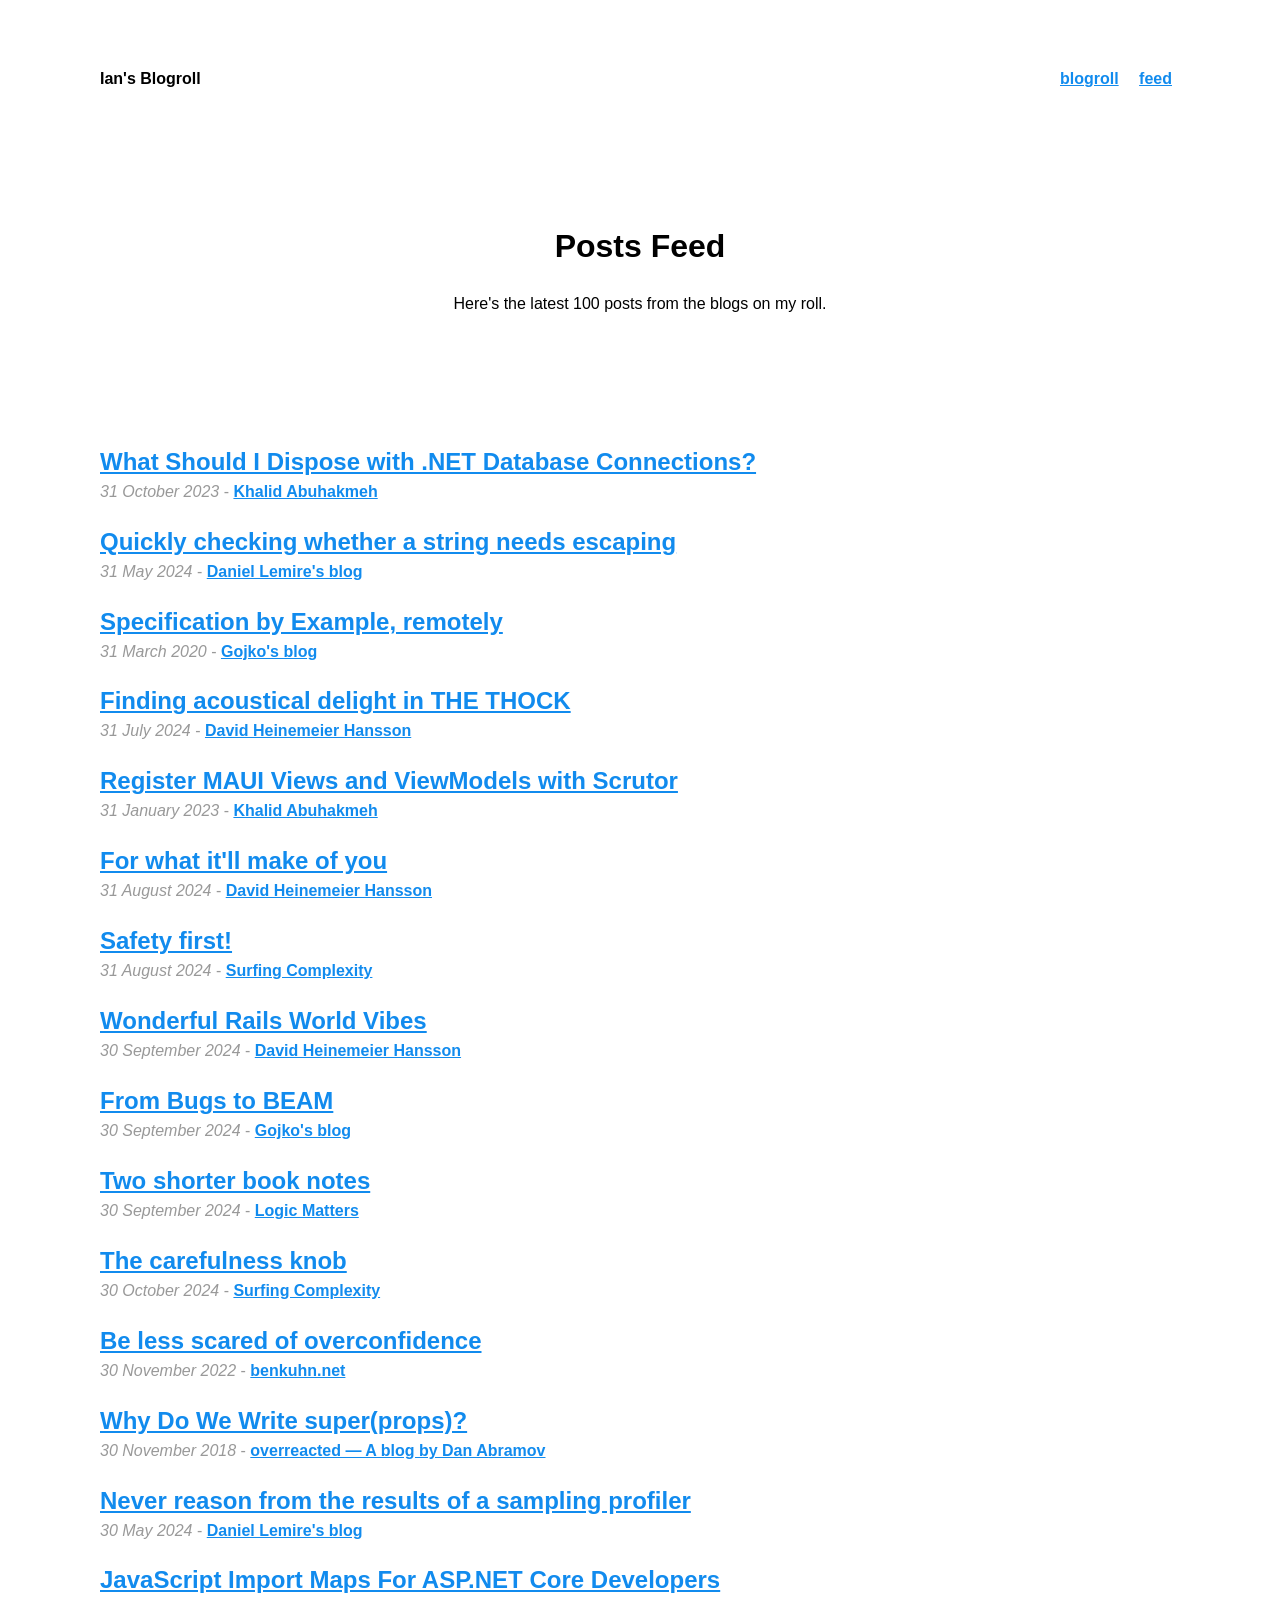
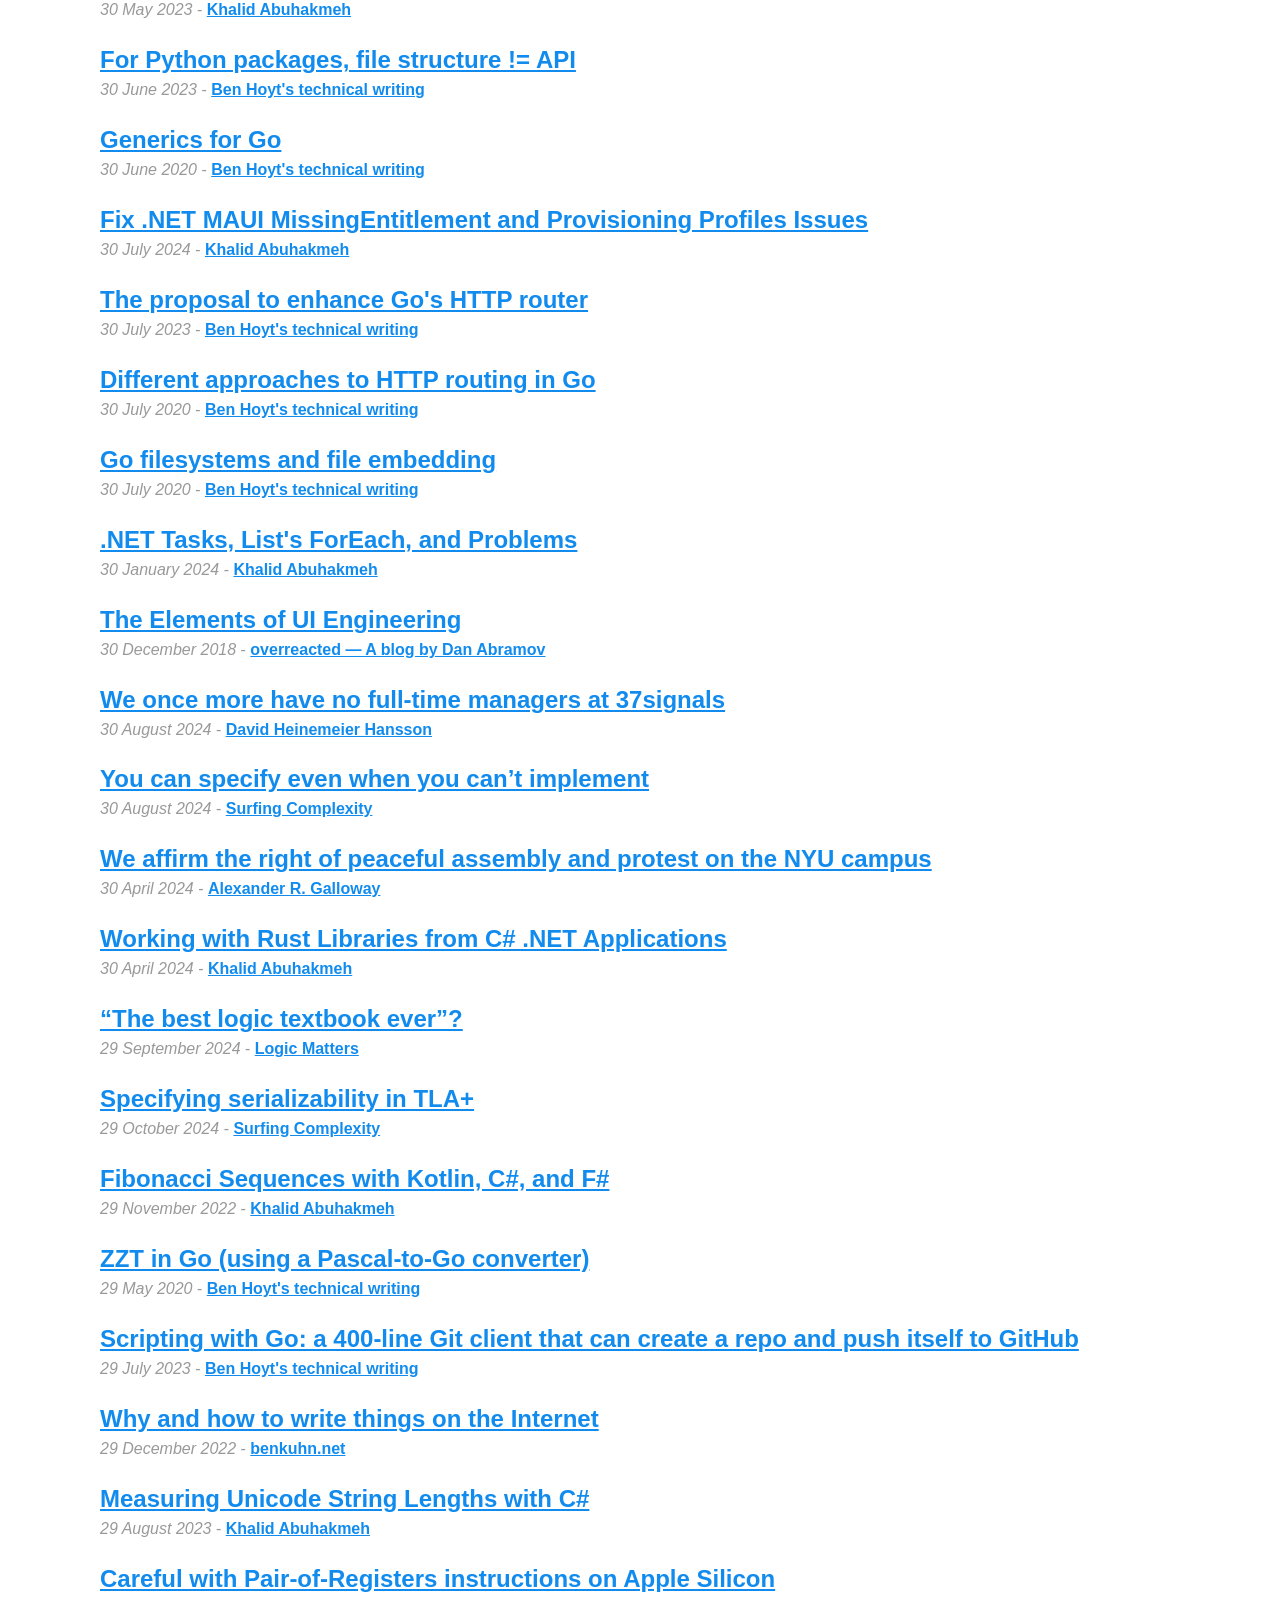
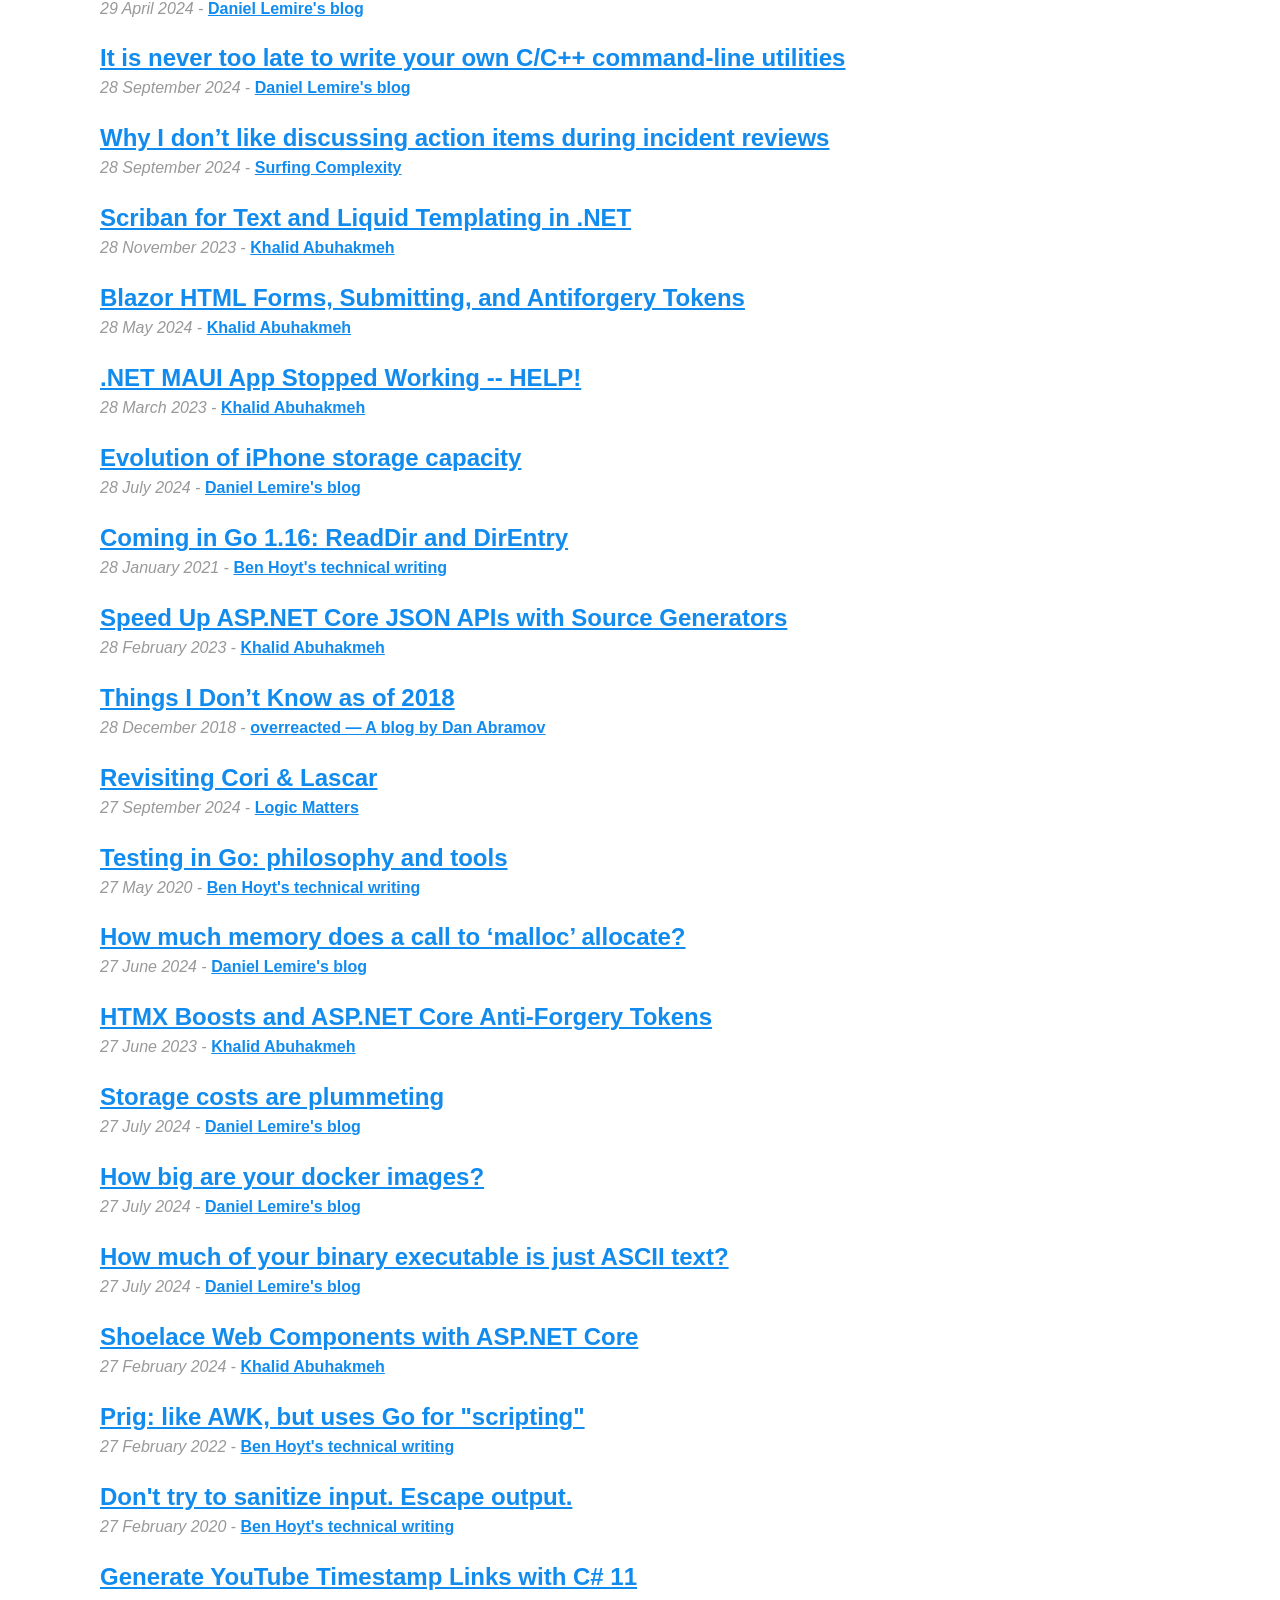
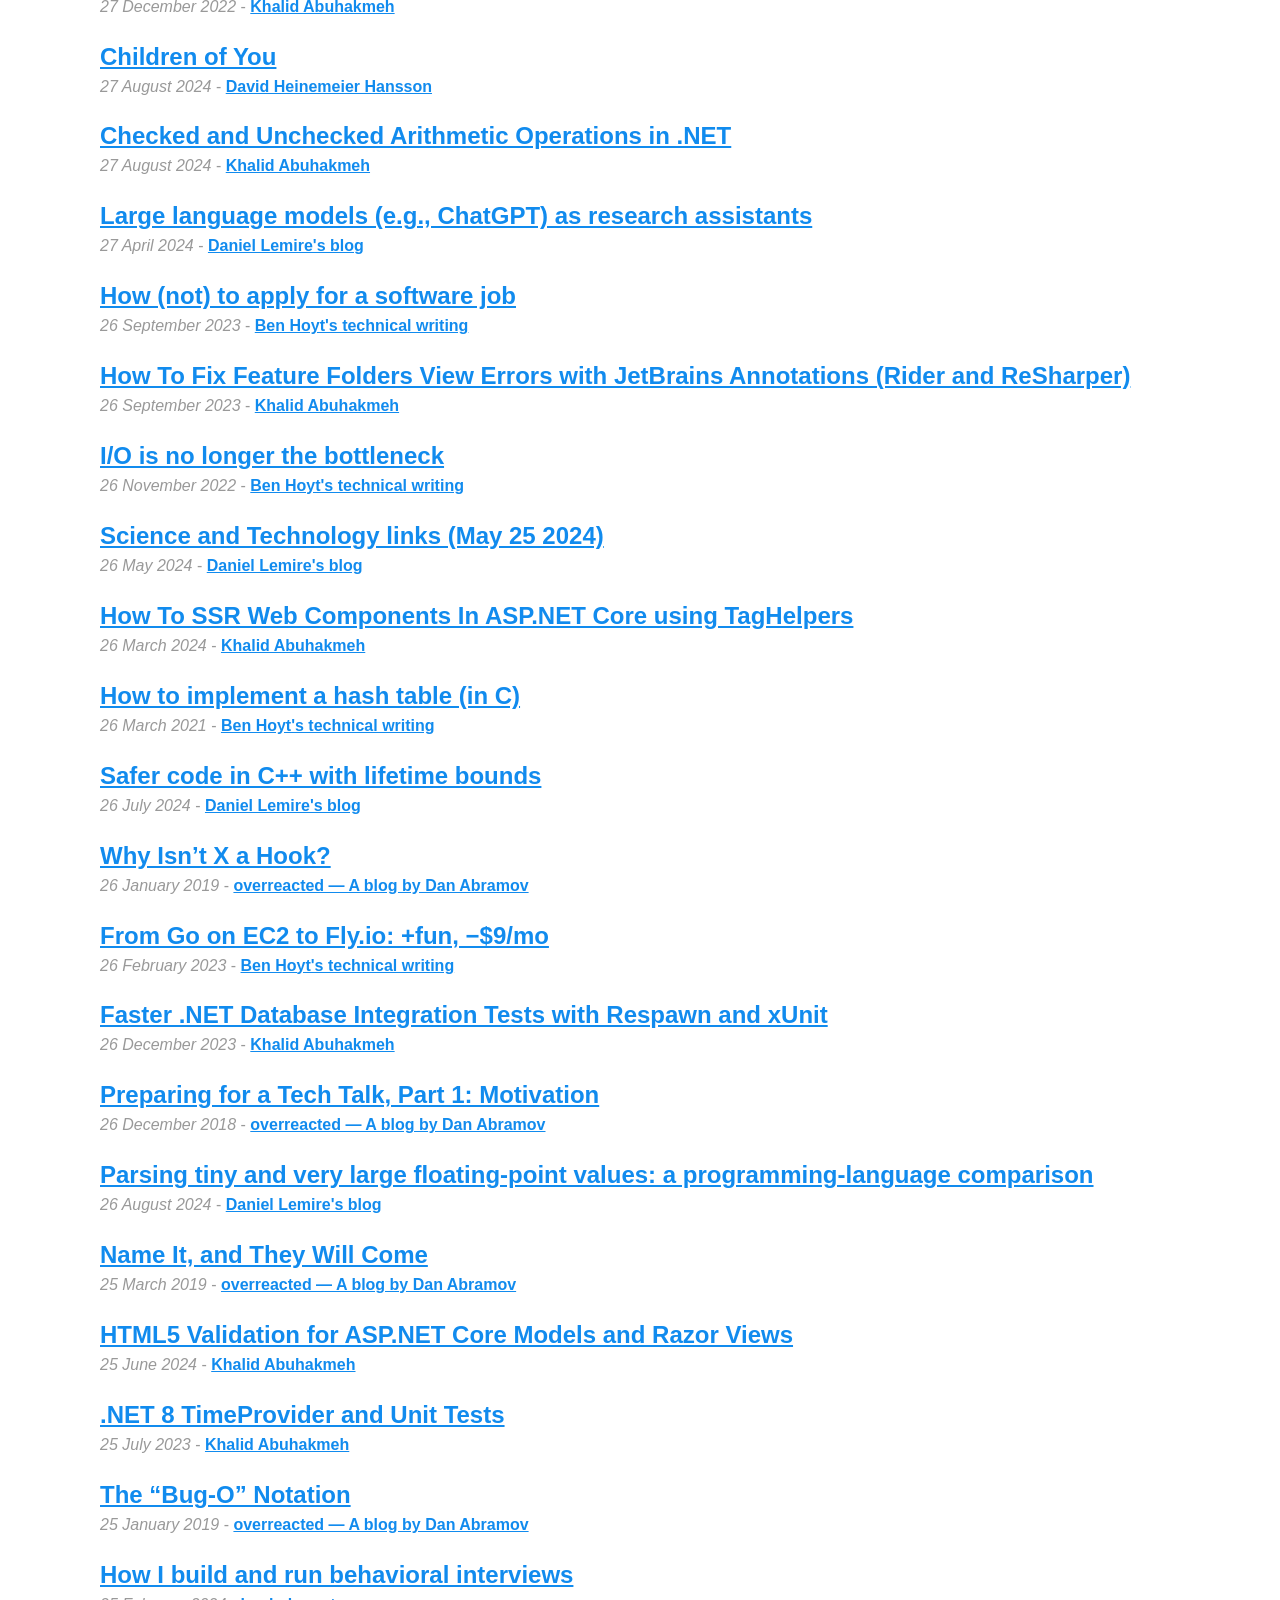
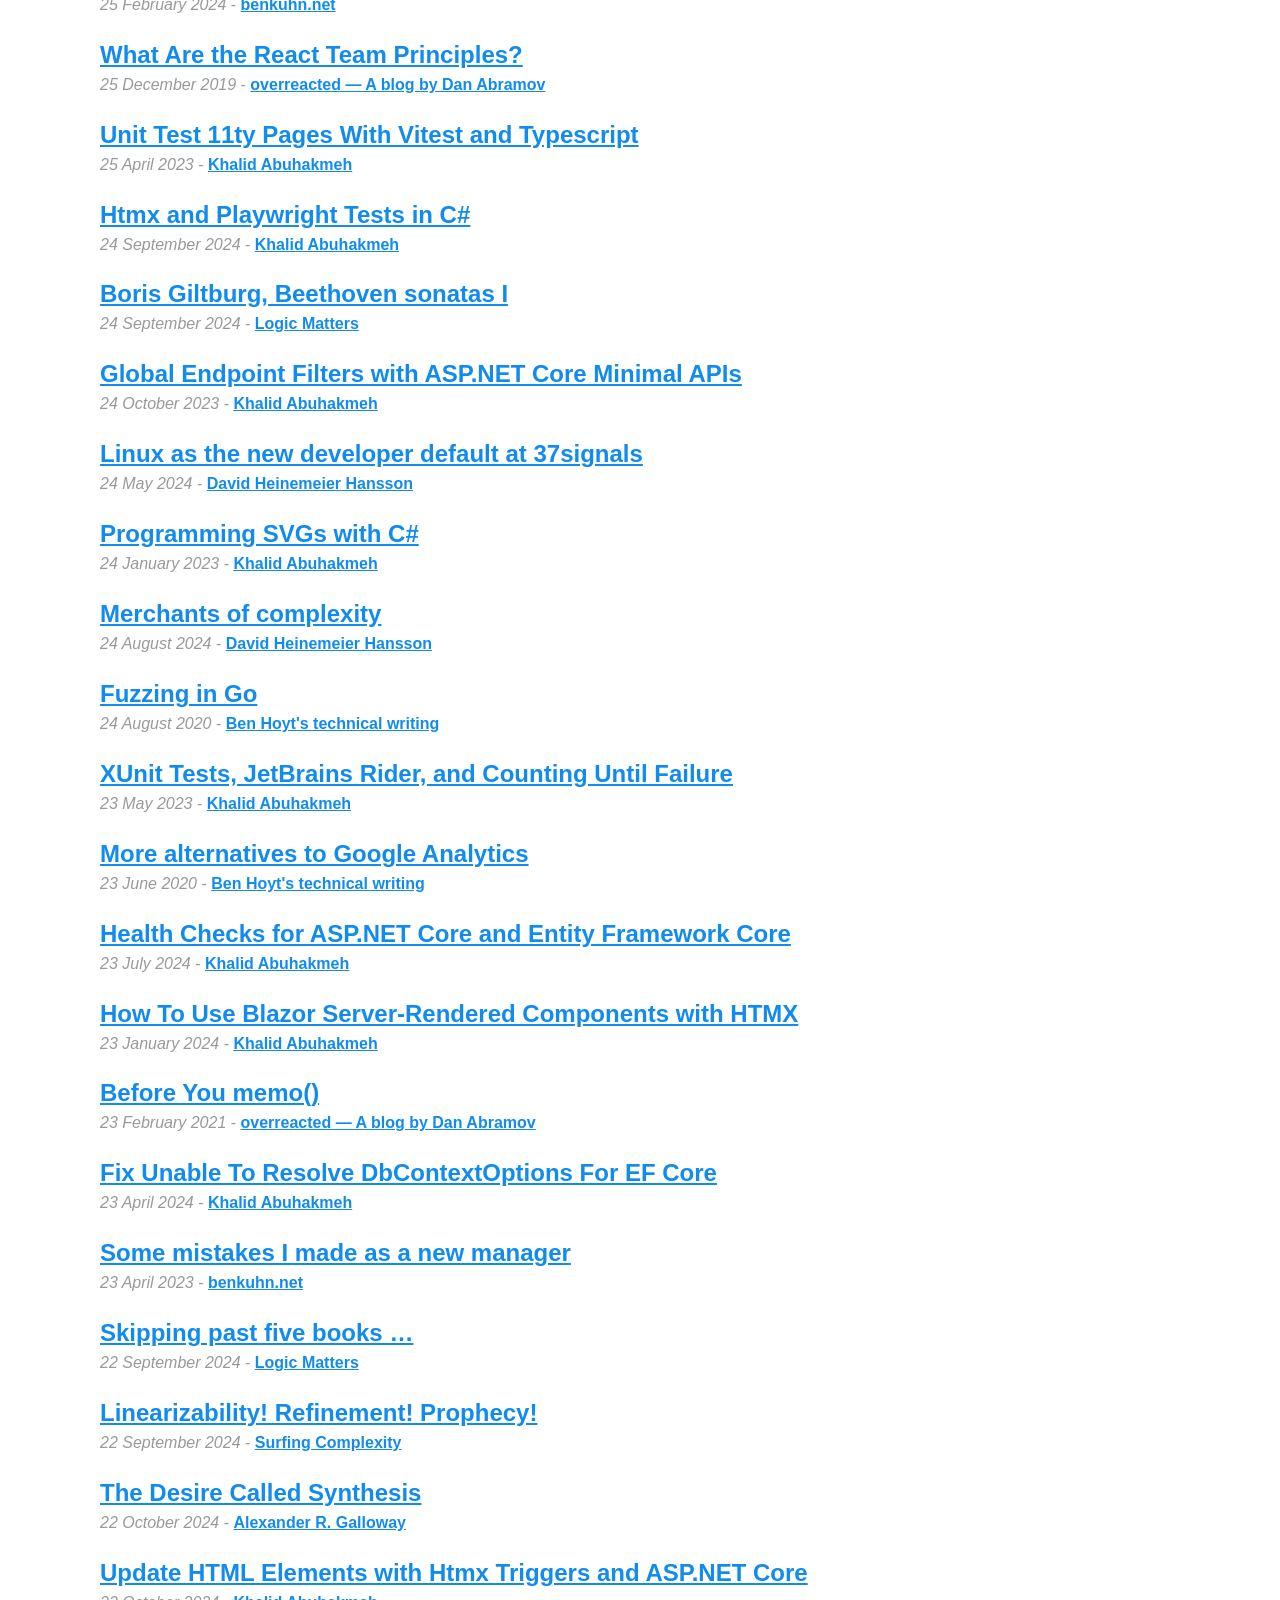
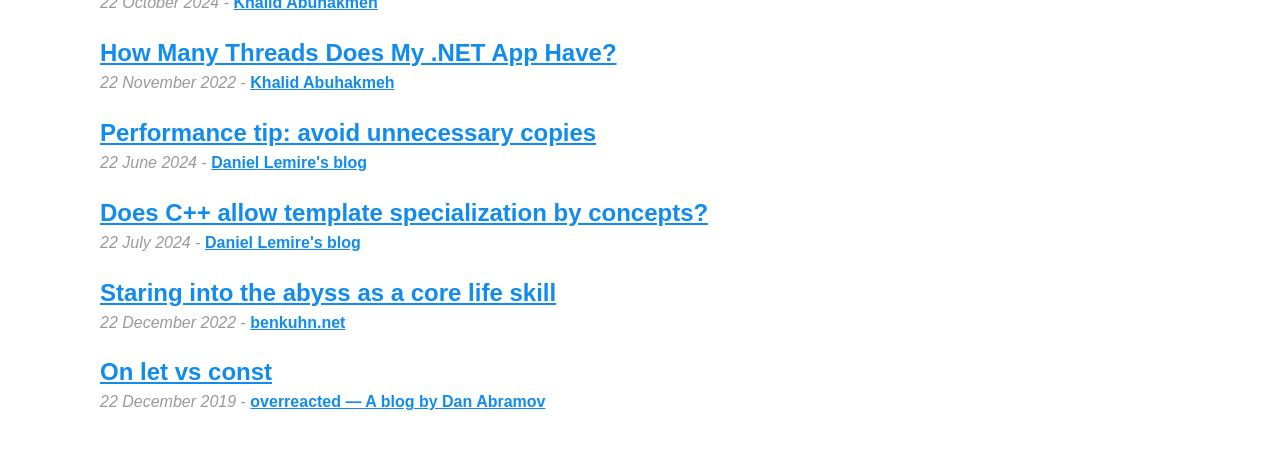
==== feed.html @ eff9a59f "deploy: 52179608c03543696ce4a8b27e27eb2246378181" ====
<!DOCTYPE html>
    <html lang="en" color-mode="user"><head>
        <link rel="icon" href="https://via.placeholder.com/70x70">
        <link rel="stylesheet" href="./mvp.css">
    
        <meta charset="utf-8">
        <meta name="description" content="My description">
        <meta name="viewport" content="width=device-width, initial-scale=1.0">
    
        <title>Ian's Blogroll</title>
    </head>
    
    <body>
        <header>
            <nav>
                <div>Ian's Blogroll</div>
                <ul>
                    <li><a href="index.html">blogroll</a></li>
                    <li><a href="feed.html">feed</a></li>
                </ul>
            </nav>
            <h1>Posts Feed</h1>
            <p>Here's the latest 100 posts from the blogs on my roll.</p>
        </header>
        <main>
            
    <figure>
        <a href="https://khalidabuhakmeh.com/what-should-i-dispose-with-dotnet-database-connections"><h2 style="margin-bottom: 0">What Should I Dispose with .NET Database Connections?</h2></a>
        <figcaption><i>31 October 2023</i> - <a href="https://khalidabuhakmeh.com/">Khalid Abuhakmeh</a></figcaption>
    </figure>

    <figure>
        <a href="https://lemire.me/blog/2024/05/31/quickly-checking-whether-a-string-needs-escaping/"><h2 style="margin-bottom: 0">Quickly checking whether a string needs escaping</h2></a>
        <figcaption><i>31 May 2024</i> - <a href="https://lemire.me/blog">Daniel Lemire's blog</a></figcaption>
    </figure>

    <figure>
        <a href="https://gojko.net/2020/03/31/sbe-remotely.html"><h2 style="margin-bottom: 0">Specification by Example, remotely</h2></a>
        <figcaption><i>31 March 2020</i> - <a href="https://gojko.net/">Gojko's blog</a></figcaption>
    </figure>

    <figure>
        <a href="https://world.hey.com/dhh/finding-acoustical-delight-in-the-thock-aa84f70b"><h2 style="margin-bottom: 0">Finding acoustical delight in THE THOCK</h2></a>
        <figcaption><i>31 July 2024</i> - <a href="https://world.hey.com/dhh">David Heinemeier Hansson</a></figcaption>
    </figure>

    <figure>
        <a href="https://khalidabuhakmeh.com/register-maui-views-and-viewmodels-with-scrutor"><h2 style="margin-bottom: 0">Register MAUI Views and ViewModels with Scrutor</h2></a>
        <figcaption><i>31 January 2023</i> - <a href="https://khalidabuhakmeh.com/">Khalid Abuhakmeh</a></figcaption>
    </figure>

    <figure>
        <a href="https://world.hey.com/dhh/for-what-it-ll-make-of-you-9469db5c"><h2 style="margin-bottom: 0">For what it'll make of you</h2></a>
        <figcaption><i>31 August 2024</i> - <a href="https://world.hey.com/dhh">David Heinemeier Hansson</a></figcaption>
    </figure>

    <figure>
        <a href="https://surfingcomplexity.blog/2024/08/31/safety-first/"><h2 style="margin-bottom: 0">Safety first!</h2></a>
        <figcaption><i>31 August 2024</i> - <a href="https://surfingcomplexity.blog/">Surfing Complexity</a></figcaption>
    </figure>

    <figure>
        <a href="https://world.hey.com/dhh/wonderful-rails-world-vibes-7a6141d2"><h2 style="margin-bottom: 0">Wonderful Rails World Vibes</h2></a>
        <figcaption><i>30 September 2024</i> - <a href="https://world.hey.com/dhh">David Heinemeier Hansson</a></figcaption>
    </figure>

    <figure>
        <a href="https://gojko.net/2024/09/30/from-bugs-to-beam/"><h2 style="margin-bottom: 0">From Bugs to BEAM</h2></a>
        <figcaption><i>30 September 2024</i> - <a href="https://gojko.net/">Gojko's blog</a></figcaption>
    </figure>

    <figure>
        <a href="https://www.logicmatters.net/2024/09/30/three-shorter-book-notes/"><h2 style="margin-bottom: 0">Two shorter book notes</h2></a>
        <figcaption><i>30 September 2024</i> - <a href="https://www.logicmatters.net/">Logic Matters</a></figcaption>
    </figure>

    <figure>
        <a href="https://surfingcomplexity.blog/2024/10/29/the-carefulness-knob/"><h2 style="margin-bottom: 0">The carefulness knob</h2></a>
        <figcaption><i>30 October 2024</i> - <a href="https://surfingcomplexity.blog/">Surfing Complexity</a></figcaption>
    </figure>

    <figure>
        <a href="https://www.benkuhn.net/overconfidence/"><h2 style="margin-bottom: 0">Be less scared of overconfidence</h2></a>
        <figcaption><i>30 November 2022</i> - <a href="https://www.benkuhn.net/">benkuhn.net</a></figcaption>
    </figure>

    <figure>
        <a href="https://overreacted.io/why-do-we-write-super-props/"><h2 style="margin-bottom: 0">Why Do We Write super(props)?</h2></a>
        <figcaption><i>30 November 2018</i> - <a href="https://overreacted.io/">overreacted — A blog by Dan Abramov</a></figcaption>
    </figure>

    <figure>
        <a href="https://lemire.me/blog/2024/05/30/never-reason-from-the-results-of-a-sampling-profiler/"><h2 style="margin-bottom: 0">Never reason from the results of a sampling profiler</h2></a>
        <figcaption><i>30 May 2024</i> - <a href="https://lemire.me/blog">Daniel Lemire's blog</a></figcaption>
    </figure>

    <figure>
        <a href="https://khalidabuhakmeh.com/javascript-import-maps-for-aspnet-core-developers"><h2 style="margin-bottom: 0">JavaScript Import Maps For ASP.NET Core Developers</h2></a>
        <figcaption><i>30 May 2023</i> - <a href="https://khalidabuhakmeh.com/">Khalid Abuhakmeh</a></figcaption>
    </figure>

    <figure>
        <a href="https://benhoyt.com/writings/python-api-file-structure/"><h2 style="margin-bottom: 0">For Python packages, file structure != API</h2></a>
        <figcaption><i>30 June 2023</i> - <a href="https://benhoyt.com/writings/">Ben Hoyt's technical writing</a></figcaption>
    </figure>

    <figure>
        <a href="https://lwn.net/Articles/824716/"><h2 style="margin-bottom: 0">Generics for Go</h2></a>
        <figcaption><i>30 June 2020</i> - <a href="https://benhoyt.com/writings/">Ben Hoyt's technical writing</a></figcaption>
    </figure>

    <figure>
        <a href="https://khalidabuhakmeh.com/fix-dotnet-maui-missingentitlement-and-provisioning-profiles-issues"><h2 style="margin-bottom: 0">Fix .NET MAUI MissingEntitlement and Provisioning Profiles Issues</h2></a>
        <figcaption><i>30 July 2024</i> - <a href="https://khalidabuhakmeh.com/">Khalid Abuhakmeh</a></figcaption>
    </figure>

    <figure>
        <a href="https://benhoyt.com/writings/go-servemux-enhancements/"><h2 style="margin-bottom: 0">The proposal to enhance Go's HTTP router</h2></a>
        <figcaption><i>30 July 2023</i> - <a href="https://benhoyt.com/writings/">Ben Hoyt's technical writing</a></figcaption>
    </figure>

    <figure>
        <a href="https://benhoyt.com/writings/go-routing/"><h2 style="margin-bottom: 0">Different approaches to HTTP routing in Go</h2></a>
        <figcaption><i>30 July 2020</i> - <a href="https://benhoyt.com/writings/">Ben Hoyt's technical writing</a></figcaption>
    </figure>

    <figure>
        <a href="https://lwn.net/Articles/827215/"><h2 style="margin-bottom: 0">Go filesystems and file embedding</h2></a>
        <figcaption><i>30 July 2020</i> - <a href="https://benhoyt.com/writings/">Ben Hoyt's technical writing</a></figcaption>
    </figure>

    <figure>
        <a href="https://khalidabuhakmeh.com/dotnet-tasks-lists-foreach-and-problems"><h2 style="margin-bottom: 0">.NET Tasks, List's ForEach, and Problems</h2></a>
        <figcaption><i>30 January 2024</i> - <a href="https://khalidabuhakmeh.com/">Khalid Abuhakmeh</a></figcaption>
    </figure>

    <figure>
        <a href="https://overreacted.io/the-elements-of-ui-engineering/"><h2 style="margin-bottom: 0">The Elements of UI Engineering</h2></a>
        <figcaption><i>30 December 2018</i> - <a href="https://overreacted.io/">overreacted — A blog by Dan Abramov</a></figcaption>
    </figure>

    <figure>
        <a href="https://world.hey.com/dhh/we-once-more-have-no-full-time-managers-at-37signals-f8611085"><h2 style="margin-bottom: 0">We once more have no full-time managers at 37signals</h2></a>
        <figcaption><i>30 August 2024</i> - <a href="https://world.hey.com/dhh">David Heinemeier Hansson</a></figcaption>
    </figure>

    <figure>
        <a href="https://surfingcomplexity.blog/2024/08/29/you-can-specify-even-when-you-cant-implement/"><h2 style="margin-bottom: 0">You can specify even when you can’t implement</h2></a>
        <figcaption><i>30 August 2024</i> - <a href="https://surfingcomplexity.blog/">Surfing Complexity</a></figcaption>
    </figure>

    <figure>
        <a href="https://cultureandcommunication.org/galloway/we-affirm-the-right-of-peaceful-assembly-and-protest-on-the-nyu-campus"><h2 style="margin-bottom: 0">We affirm the right of peaceful assembly and protest on the NYU campus</h2></a>
        <figcaption><i>30 April 2024</i> - <a href="https://cultureandcommunication.org/galloway">Alexander R. Galloway</a></figcaption>
    </figure>

    <figure>
        <a href="https://khalidabuhakmeh.com/working-with-rust-libraries-from-csharp-dotnet-applications"><h2 style="margin-bottom: 0">Working with Rust Libraries from C# .NET Applications</h2></a>
        <figcaption><i>30 April 2024</i> - <a href="https://khalidabuhakmeh.com/">Khalid Abuhakmeh</a></figcaption>
    </figure>

    <figure>
        <a href="https://www.logicmatters.net/2024/09/29/the-best-logic-textbook-ever/"><h2 style="margin-bottom: 0">“The best logic textbook ever”?</h2></a>
        <figcaption><i>29 September 2024</i> - <a href="https://www.logicmatters.net/">Logic Matters</a></figcaption>
    </figure>

    <figure>
        <a href="https://surfingcomplexity.blog/2024/10/28/serializability-and-tla/"><h2 style="margin-bottom: 0">Specifying serializability in TLA+</h2></a>
        <figcaption><i>29 October 2024</i> - <a href="https://surfingcomplexity.blog/">Surfing Complexity</a></figcaption>
    </figure>

    <figure>
        <a href="https://khalidabuhakmeh.com/fibonacci-sequences-with-kotlin-csharp-and-fsharp"><h2 style="margin-bottom: 0">Fibonacci Sequences with Kotlin, C#, and F#</h2></a>
        <figcaption><i>29 November 2022</i> - <a href="https://khalidabuhakmeh.com/">Khalid Abuhakmeh</a></figcaption>
    </figure>

    <figure>
        <a href="https://benhoyt.com/writings/zzt-in-go/"><h2 style="margin-bottom: 0">ZZT in Go (using a Pascal-to-Go converter)</h2></a>
        <figcaption><i>29 May 2020</i> - <a href="https://benhoyt.com/writings/">Ben Hoyt's technical writing</a></figcaption>
    </figure>

    <figure>
        <a href="https://benhoyt.com/writings/gogit/"><h2 style="margin-bottom: 0">Scripting with Go: a 400-line Git client that can create a repo and push itself to GitHub</h2></a>
        <figcaption><i>29 July 2023</i> - <a href="https://benhoyt.com/writings/">Ben Hoyt's technical writing</a></figcaption>
    </figure>

    <figure>
        <a href="https://www.benkuhn.net/writing/"><h2 style="margin-bottom: 0">Why and how to write things on the Internet</h2></a>
        <figcaption><i>29 December 2022</i> - <a href="https://www.benkuhn.net/">benkuhn.net</a></figcaption>
    </figure>

    <figure>
        <a href="https://khalidabuhakmeh.com/measuring-unicode-string-lengths-with-csharp"><h2 style="margin-bottom: 0">Measuring Unicode String Lengths with C#</h2></a>
        <figcaption><i>29 August 2023</i> - <a href="https://khalidabuhakmeh.com/">Khalid Abuhakmeh</a></figcaption>
    </figure>

    <figure>
        <a href="https://lemire.me/blog/2024/04/29/careful-with-pair-of-registers-instructions-on-apple-silicon/"><h2 style="margin-bottom: 0">Careful with Pair-of-Registers instructions on Apple Silicon</h2></a>
        <figcaption><i>29 April 2024</i> - <a href="https://lemire.me/blog">Daniel Lemire's blog</a></figcaption>
    </figure>

    <figure>
        <a href="https://lemire.me/blog/2024/09/28/it-is-never-too-later-to-write-your-own-c-c-command-line-utilities/"><h2 style="margin-bottom: 0">It is never too late to write your own C/C++ command-line utilities</h2></a>
        <figcaption><i>28 September 2024</i> - <a href="https://lemire.me/blog">Daniel Lemire's blog</a></figcaption>
    </figure>

    <figure>
        <a href="https://surfingcomplexity.blog/2024/09/28/why-i-dont-like-discussing-action-items-during-incident-reviews/"><h2 style="margin-bottom: 0">Why I don’t like discussing action items during incident reviews</h2></a>
        <figcaption><i>28 September 2024</i> - <a href="https://surfingcomplexity.blog/">Surfing Complexity</a></figcaption>
    </figure>

    <figure>
        <a href="https://khalidabuhakmeh.com/scriban-for-text-and-liquid-templating-in-dotnet"><h2 style="margin-bottom: 0">Scriban for Text and Liquid Templating in .NET</h2></a>
        <figcaption><i>28 November 2023</i> - <a href="https://khalidabuhakmeh.com/">Khalid Abuhakmeh</a></figcaption>
    </figure>

    <figure>
        <a href="https://khalidabuhakmeh.com/blazor-html-forms-submitting-and-antiforgery-tokens"><h2 style="margin-bottom: 0">Blazor HTML Forms, Submitting, and Antiforgery Tokens</h2></a>
        <figcaption><i>28 May 2024</i> - <a href="https://khalidabuhakmeh.com/">Khalid Abuhakmeh</a></figcaption>
    </figure>

    <figure>
        <a href="https://khalidabuhakmeh.com/dotnet-maui-app-stopped-working-help"><h2 style="margin-bottom: 0">.NET MAUI App Stopped Working -- HELP!</h2></a>
        <figcaption><i>28 March 2023</i> - <a href="https://khalidabuhakmeh.com/">Khalid Abuhakmeh</a></figcaption>
    </figure>

    <figure>
        <a href="https://lemire.me/blog/2024/07/28/evolution-of-iphone-storage-capacity/"><h2 style="margin-bottom: 0">Evolution of iPhone storage capacity</h2></a>
        <figcaption><i>28 July 2024</i> - <a href="https://lemire.me/blog">Daniel Lemire's blog</a></figcaption>
    </figure>

    <figure>
        <a href="https://benhoyt.com/writings/go-readdir/"><h2 style="margin-bottom: 0">Coming in Go 1.16: ReadDir and DirEntry</h2></a>
        <figcaption><i>28 January 2021</i> - <a href="https://benhoyt.com/writings/">Ben Hoyt's technical writing</a></figcaption>
    </figure>

    <figure>
        <a href="https://khalidabuhakmeh.com/speed-up-aspnet-core-json-apis-with-source-generators"><h2 style="margin-bottom: 0">Speed Up ASP.NET Core JSON APIs with Source Generators</h2></a>
        <figcaption><i>28 February 2023</i> - <a href="https://khalidabuhakmeh.com/">Khalid Abuhakmeh</a></figcaption>
    </figure>

    <figure>
        <a href="https://overreacted.io/things-i-dont-know-as-of-2018/"><h2 style="margin-bottom: 0">Things I Don’t Know as of 2018</h2></a>
        <figcaption><i>28 December 2018</i> - <a href="https://overreacted.io/">overreacted — A blog by Dan Abramov</a></figcaption>
    </figure>

    <figure>
        <a href="https://www.logicmatters.net/2024/09/27/revisiting-cori-lascar/"><h2 style="margin-bottom: 0">Revisiting Cori & Lascar</h2></a>
        <figcaption><i>27 September 2024</i> - <a href="https://www.logicmatters.net/">Logic Matters</a></figcaption>
    </figure>

    <figure>
        <a href="https://lwn.net/Articles/821358/"><h2 style="margin-bottom: 0">Testing in Go: philosophy and tools</h2></a>
        <figcaption><i>27 May 2020</i> - <a href="https://benhoyt.com/writings/">Ben Hoyt's technical writing</a></figcaption>
    </figure>

    <figure>
        <a href="https://lemire.me/blog/2024/06/27/how-much-memory-does-a-call-to-malloc-allocates/"><h2 style="margin-bottom: 0">How much memory does a call to ‘malloc’  allocate?</h2></a>
        <figcaption><i>27 June 2024</i> - <a href="https://lemire.me/blog">Daniel Lemire's blog</a></figcaption>
    </figure>

    <figure>
        <a href="https://khalidabuhakmeh.com/htmx-boosts-and-aspnet-core-anti-forgery-tokens"><h2 style="margin-bottom: 0">HTMX Boosts and ASP.NET Core Anti-Forgery Tokens</h2></a>
        <figcaption><i>27 June 2023</i> - <a href="https://khalidabuhakmeh.com/">Khalid Abuhakmeh</a></figcaption>
    </figure>

    <figure>
        <a href="https://lemire.me/blog/2024/07/27/storage-costs-are-plummeting/"><h2 style="margin-bottom: 0">Storage costs are plummeting</h2></a>
        <figcaption><i>27 July 2024</i> - <a href="https://lemire.me/blog">Daniel Lemire's blog</a></figcaption>
    </figure>

    <figure>
        <a href="https://lemire.me/blog/2024/07/27/how-big-are-your-docker-images/"><h2 style="margin-bottom: 0">How big are your docker images?</h2></a>
        <figcaption><i>27 July 2024</i> - <a href="https://lemire.me/blog">Daniel Lemire's blog</a></figcaption>
    </figure>

    <figure>
        <a href="https://lemire.me/blog/2024/07/27/how-much-of-your-binary-executable-is-just-ascii-text/"><h2 style="margin-bottom: 0">How much of your binary executable is just ASCII text?</h2></a>
        <figcaption><i>27 July 2024</i> - <a href="https://lemire.me/blog">Daniel Lemire's blog</a></figcaption>
    </figure>

    <figure>
        <a href="https://khalidabuhakmeh.com/shoelace-web-components-with-aspnet-core"><h2 style="margin-bottom: 0">Shoelace Web Components with ASP.NET Core</h2></a>
        <figcaption><i>27 February 2024</i> - <a href="https://khalidabuhakmeh.com/">Khalid Abuhakmeh</a></figcaption>
    </figure>

    <figure>
        <a href="https://benhoyt.com/writings/prig/"><h2 style="margin-bottom: 0">Prig: like AWK, but uses Go for "scripting"</h2></a>
        <figcaption><i>27 February 2022</i> - <a href="https://benhoyt.com/writings/">Ben Hoyt's technical writing</a></figcaption>
    </figure>

    <figure>
        <a href="https://benhoyt.com/writings/dont-sanitize-do-escape/"><h2 style="margin-bottom: 0">Don't try to sanitize input. Escape output.</h2></a>
        <figcaption><i>27 February 2020</i> - <a href="https://benhoyt.com/writings/">Ben Hoyt's technical writing</a></figcaption>
    </figure>

    <figure>
        <a href="https://khalidabuhakmeh.com/generate-youtube-timestamp-links-with-csharp-11"><h2 style="margin-bottom: 0">Generate YouTube Timestamp Links with C# 11</h2></a>
        <figcaption><i>27 December 2022</i> - <a href="https://khalidabuhakmeh.com/">Khalid Abuhakmeh</a></figcaption>
    </figure>

    <figure>
        <a href="https://world.hey.com/dhh/children-of-you-a2f93dfa"><h2 style="margin-bottom: 0">Children of You</h2></a>
        <figcaption><i>27 August 2024</i> - <a href="https://world.hey.com/dhh">David Heinemeier Hansson</a></figcaption>
    </figure>

    <figure>
        <a href="https://khalidabuhakmeh.com/checked-and-unchecked-arithmetic-operations-in-dotnet"><h2 style="margin-bottom: 0">Checked and Unchecked Arithmetic Operations in .NET</h2></a>
        <figcaption><i>27 August 2024</i> - <a href="https://khalidabuhakmeh.com/">Khalid Abuhakmeh</a></figcaption>
    </figure>

    <figure>
        <a href="https://lemire.me/blog/2024/04/27/large-language-models-e-g-chatgpt-as-research-assistants/"><h2 style="margin-bottom: 0">Large language models (e.g., ChatGPT) as research assistants</h2></a>
        <figcaption><i>27 April 2024</i> - <a href="https://lemire.me/blog">Daniel Lemire's blog</a></figcaption>
    </figure>

    <figure>
        <a href="https://benhoyt.com/writings/how-to-apply/"><h2 style="margin-bottom: 0">How (not) to apply for a software job</h2></a>
        <figcaption><i>26 September 2023</i> - <a href="https://benhoyt.com/writings/">Ben Hoyt's technical writing</a></figcaption>
    </figure>

    <figure>
        <a href="https://khalidabuhakmeh.com/how-to-fix-feature-folders-view-errors-with-jetbrains-annotations-rider-and-resharper"><h2 style="margin-bottom: 0">How To Fix Feature Folders View Errors with JetBrains Annotations (Rider and ReSharper)</h2></a>
        <figcaption><i>26 September 2023</i> - <a href="https://khalidabuhakmeh.com/">Khalid Abuhakmeh</a></figcaption>
    </figure>

    <figure>
        <a href="https://benhoyt.com/writings/io-is-no-longer-the-bottleneck/"><h2 style="margin-bottom: 0">I/O is no longer the bottleneck</h2></a>
        <figcaption><i>26 November 2022</i> - <a href="https://benhoyt.com/writings/">Ben Hoyt's technical writing</a></figcaption>
    </figure>

    <figure>
        <a href="https://lemire.me/blog/2024/05/26/science-and-technology-links-may-25-2024/"><h2 style="margin-bottom: 0">Science and Technology links (May 25 2024)</h2></a>
        <figcaption><i>26 May 2024</i> - <a href="https://lemire.me/blog">Daniel Lemire's blog</a></figcaption>
    </figure>

    <figure>
        <a href="https://khalidabuhakmeh.com/how-to-ssr-web-components-in-aspnet-core-using-taghelpers"><h2 style="margin-bottom: 0">How To SSR Web Components In ASP.NET Core using TagHelpers</h2></a>
        <figcaption><i>26 March 2024</i> - <a href="https://khalidabuhakmeh.com/">Khalid Abuhakmeh</a></figcaption>
    </figure>

    <figure>
        <a href="https://benhoyt.com/writings/hash-table-in-c/"><h2 style="margin-bottom: 0">How to implement a hash table (in C)</h2></a>
        <figcaption><i>26 March 2021</i> - <a href="https://benhoyt.com/writings/">Ben Hoyt's technical writing</a></figcaption>
    </figure>

    <figure>
        <a href="https://lemire.me/blog/2024/07/26/safer-code-in-c-with-lifetime-bounds/"><h2 style="margin-bottom: 0">Safer code in C++ with lifetime bounds</h2></a>
        <figcaption><i>26 July 2024</i> - <a href="https://lemire.me/blog">Daniel Lemire's blog</a></figcaption>
    </figure>

    <figure>
        <a href="https://overreacted.io/why-isnt-x-a-hook/"><h2 style="margin-bottom: 0">Why Isn’t X a Hook?</h2></a>
        <figcaption><i>26 January 2019</i> - <a href="https://overreacted.io/">overreacted — A blog by Dan Abramov</a></figcaption>
    </figure>

    <figure>
        <a href="https://benhoyt.com/writings/flyio/"><h2 style="margin-bottom: 0">From Go on EC2 to Fly.io: +fun, −$9/mo</h2></a>
        <figcaption><i>26 February 2023</i> - <a href="https://benhoyt.com/writings/">Ben Hoyt's technical writing</a></figcaption>
    </figure>

    <figure>
        <a href="https://khalidabuhakmeh.com/faster-dotnet-database-integration-tests-with-respawn-and-xunit"><h2 style="margin-bottom: 0">Faster .NET Database Integration Tests with Respawn and xUnit</h2></a>
        <figcaption><i>26 December 2023</i> - <a href="https://khalidabuhakmeh.com/">Khalid Abuhakmeh</a></figcaption>
    </figure>

    <figure>
        <a href="https://overreacted.io/preparing-for-tech-talk-part-1-motivation/"><h2 style="margin-bottom: 0">Preparing for a Tech Talk, Part 1: Motivation</h2></a>
        <figcaption><i>26 December 2018</i> - <a href="https://overreacted.io/">overreacted — A blog by Dan Abramov</a></figcaption>
    </figure>

    <figure>
        <a href="https://lemire.me/blog/2024/08/26/parsing-tiny-and-very-large-floating-point-values-a-programming-language-comparison/"><h2 style="margin-bottom: 0">Parsing tiny and very large floating-point values: a programming-language comparison</h2></a>
        <figcaption><i>26 August 2024</i> - <a href="https://lemire.me/blog">Daniel Lemire's blog</a></figcaption>
    </figure>

    <figure>
        <a href="https://overreacted.io/name-it-and-they-will-come/"><h2 style="margin-bottom: 0">Name It, and They Will Come</h2></a>
        <figcaption><i>25 March 2019</i> - <a href="https://overreacted.io/">overreacted — A blog by Dan Abramov</a></figcaption>
    </figure>

    <figure>
        <a href="https://khalidabuhakmeh.com/html5-validation-for-aspnet-core-models-and-razor-views"><h2 style="margin-bottom: 0">HTML5 Validation for ASP.NET Core Models and Razor Views</h2></a>
        <figcaption><i>25 June 2024</i> - <a href="https://khalidabuhakmeh.com/">Khalid Abuhakmeh</a></figcaption>
    </figure>

    <figure>
        <a href="https://khalidabuhakmeh.com/dotnet-8-timeprovider-and-unit-tests"><h2 style="margin-bottom: 0">.NET 8 TimeProvider and Unit Tests</h2></a>
        <figcaption><i>25 July 2023</i> - <a href="https://khalidabuhakmeh.com/">Khalid Abuhakmeh</a></figcaption>
    </figure>

    <figure>
        <a href="https://overreacted.io/the-bug-o-notation/"><h2 style="margin-bottom: 0">The “Bug-O” Notation</h2></a>
        <figcaption><i>25 January 2019</i> - <a href="https://overreacted.io/">overreacted — A blog by Dan Abramov</a></figcaption>
    </figure>

    <figure>
        <a href="https://www.benkuhn.net/behavioral/"><h2 style="margin-bottom: 0">How I build and run behavioral interviews</h2></a>
        <figcaption><i>25 February 2024</i> - <a href="https://www.benkuhn.net/">benkuhn.net</a></figcaption>
    </figure>

    <figure>
        <a href="https://overreacted.io/what-are-the-react-team-principles/"><h2 style="margin-bottom: 0">What Are the React Team Principles?</h2></a>
        <figcaption><i>25 December 2019</i> - <a href="https://overreacted.io/">overreacted — A blog by Dan Abramov</a></figcaption>
    </figure>

    <figure>
        <a href="https://khalidabuhakmeh.com/unit-test-11ty-pages-with-vitest-and-typescript"><h2 style="margin-bottom: 0">Unit Test 11ty Pages With Vitest and Typescript</h2></a>
        <figcaption><i>25 April 2023</i> - <a href="https://khalidabuhakmeh.com/">Khalid Abuhakmeh</a></figcaption>
    </figure>

    <figure>
        <a href="https://khalidabuhakmeh.com/htmx-and-playwright-tests-in-csharp"><h2 style="margin-bottom: 0">Htmx and Playwright Tests in C#</h2></a>
        <figcaption><i>24 September 2024</i> - <a href="https://khalidabuhakmeh.com/">Khalid Abuhakmeh</a></figcaption>
    </figure>

    <figure>
        <a href="https://www.logicmatters.net/2024/09/24/boris-giltburg-beethoven-sonatas-i/"><h2 style="margin-bottom: 0">Boris Giltburg, Beethoven sonatas I</h2></a>
        <figcaption><i>24 September 2024</i> - <a href="https://www.logicmatters.net/">Logic Matters</a></figcaption>
    </figure>

    <figure>
        <a href="https://khalidabuhakmeh.com/global-endpoint-filters-with-aspnet-core-minimal-apis"><h2 style="margin-bottom: 0">Global Endpoint Filters with ASP.NET Core Minimal APIs</h2></a>
        <figcaption><i>24 October 2023</i> - <a href="https://khalidabuhakmeh.com/">Khalid Abuhakmeh</a></figcaption>
    </figure>

    <figure>
        <a href="https://world.hey.com/dhh/linux-as-the-new-developer-default-at-37signals-ef0823b7"><h2 style="margin-bottom: 0">Linux as the new developer default at 37signals</h2></a>
        <figcaption><i>24 May 2024</i> - <a href="https://world.hey.com/dhh">David Heinemeier Hansson</a></figcaption>
    </figure>

    <figure>
        <a href="https://khalidabuhakmeh.com/programming-svgs-with-csharp-dotnet"><h2 style="margin-bottom: 0">Programming SVGs with C#</h2></a>
        <figcaption><i>24 January 2023</i> - <a href="https://khalidabuhakmeh.com/">Khalid Abuhakmeh</a></figcaption>
    </figure>

    <figure>
        <a href="https://world.hey.com/dhh/merchants-of-complexity-4851301b"><h2 style="margin-bottom: 0">Merchants of complexity</h2></a>
        <figcaption><i>24 August 2024</i> - <a href="https://world.hey.com/dhh">David Heinemeier Hansson</a></figcaption>
    </figure>

    <figure>
        <a href="https://lwn.net/Articles/829242/"><h2 style="margin-bottom: 0">Fuzzing in Go</h2></a>
        <figcaption><i>24 August 2020</i> - <a href="https://benhoyt.com/writings/">Ben Hoyt's technical writing</a></figcaption>
    </figure>

    <figure>
        <a href="https://khalidabuhakmeh.com/xunit-tests-jetbrains-rider-and-counting-until-failure"><h2 style="margin-bottom: 0">XUnit Tests, JetBrains Rider, and Counting Until Failure</h2></a>
        <figcaption><i>23 May 2023</i> - <a href="https://khalidabuhakmeh.com/">Khalid Abuhakmeh</a></figcaption>
    </figure>

    <figure>
        <a href="https://lwn.net/Articles/824294/"><h2 style="margin-bottom: 0">More alternatives to Google Analytics</h2></a>
        <figcaption><i>23 June 2020</i> - <a href="https://benhoyt.com/writings/">Ben Hoyt's technical writing</a></figcaption>
    </figure>

    <figure>
        <a href="https://khalidabuhakmeh.com/health-checks-for-aspnet-core-and-entity-framework-core"><h2 style="margin-bottom: 0">Health Checks for ASP.NET Core and Entity Framework Core</h2></a>
        <figcaption><i>23 July 2024</i> - <a href="https://khalidabuhakmeh.com/">Khalid Abuhakmeh</a></figcaption>
    </figure>

    <figure>
        <a href="https://khalidabuhakmeh.com/how-to-use-blazor-server-rendered-components-with-htmx"><h2 style="margin-bottom: 0">How To Use Blazor Server-Rendered Components with HTMX</h2></a>
        <figcaption><i>23 January 2024</i> - <a href="https://khalidabuhakmeh.com/">Khalid Abuhakmeh</a></figcaption>
    </figure>

    <figure>
        <a href="https://overreacted.io/before-you-memo/"><h2 style="margin-bottom: 0">Before You memo()</h2></a>
        <figcaption><i>23 February 2021</i> - <a href="https://overreacted.io/">overreacted — A blog by Dan Abramov</a></figcaption>
    </figure>

    <figure>
        <a href="https://khalidabuhakmeh.com/fix-unable-to-resolve-dbcontextoptions-for-ef-core"><h2 style="margin-bottom: 0">Fix Unable To Resolve DbContextOptions For EF Core</h2></a>
        <figcaption><i>23 April 2024</i> - <a href="https://khalidabuhakmeh.com/">Khalid Abuhakmeh</a></figcaption>
    </figure>

    <figure>
        <a href="https://www.benkuhn.net/newmgr/"><h2 style="margin-bottom: 0">Some mistakes I made as a new manager</h2></a>
        <figcaption><i>23 April 2023</i> - <a href="https://www.benkuhn.net/">benkuhn.net</a></figcaption>
    </figure>

    <figure>
        <a href="https://www.logicmatters.net/2024/09/22/skipping-past-five-books/"><h2 style="margin-bottom: 0">Skipping past five books …</h2></a>
        <figcaption><i>22 September 2024</i> - <a href="https://www.logicmatters.net/">Logic Matters</a></figcaption>
    </figure>

    <figure>
        <a href="https://surfingcomplexity.blog/2024/09/22/linearizability-refinement-prophecy/"><h2 style="margin-bottom: 0">Linearizability! Refinement! Prophecy!</h2></a>
        <figcaption><i>22 September 2024</i> - <a href="https://surfingcomplexity.blog/">Surfing Complexity</a></figcaption>
    </figure>

    <figure>
        <a href="https://cultureandcommunication.org/galloway/the-desire-called-synthesis"><h2 style="margin-bottom: 0">The Desire Called Synthesis</h2></a>
        <figcaption><i>22 October 2024</i> - <a href="https://cultureandcommunication.org/galloway">Alexander R. Galloway</a></figcaption>
    </figure>

    <figure>
        <a href="https://khalidabuhakmeh.com/update-html-elements-with-htmx-triggers-and-aspnet-core"><h2 style="margin-bottom: 0">Update HTML Elements with Htmx Triggers and ASP.NET Core</h2></a>
        <figcaption><i>22 October 2024</i> - <a href="https://khalidabuhakmeh.com/">Khalid Abuhakmeh</a></figcaption>
    </figure>

    <figure>
        <a href="https://khalidabuhakmeh.com/how-many-threads-does-my-dotnet-app-have"><h2 style="margin-bottom: 0">How Many Threads Does My .NET App Have?</h2></a>
        <figcaption><i>22 November 2022</i> - <a href="https://khalidabuhakmeh.com/">Khalid Abuhakmeh</a></figcaption>
    </figure>

    <figure>
        <a href="https://lemire.me/blog/2024/06/22/performance-tip-avoid-unnecessary-copies/"><h2 style="margin-bottom: 0">Performance tip: avoid unnecessary copies</h2></a>
        <figcaption><i>22 June 2024</i> - <a href="https://lemire.me/blog">Daniel Lemire's blog</a></figcaption>
    </figure>

    <figure>
        <a href="https://lemire.me/blog/2024/07/22/does-c-allow-template-specialization-by-concepts/"><h2 style="margin-bottom: 0">Does C++ allow template specialization by concepts?</h2></a>
        <figcaption><i>22 July 2024</i> - <a href="https://lemire.me/blog">Daniel Lemire's blog</a></figcaption>
    </figure>

    <figure>
        <a href="https://www.benkuhn.net/abyss/"><h2 style="margin-bottom: 0">Staring into the abyss as a core life skill</h2></a>
        <figcaption><i>22 December 2022</i> - <a href="https://www.benkuhn.net/">benkuhn.net</a></figcaption>
    </figure>

    <figure>
        <a href="https://overreacted.io/on-let-vs-const/"><h2 style="margin-bottom: 0">On let vs const</h2></a>
        <figcaption><i>22 December 2019</i> - <a href="https://overreacted.io/">overreacted — A blog by Dan Abramov</a></figcaption>
    </figure>

        </main>
    </body></html>
---- mvp.css ----
/* MVP.css v1.16 - https://github.com/andybrewer/mvp */

:root {
    --active-brightness: 0.85;
    --border-radius: 5px;
    --box-shadow: 2px 2px 10px;
    --color-accent: #118bee15;
    --color-bg: #fff;
    --color-bg-secondary: #e9e9e9;
    --color-link: #118bee;
    --color-secondary: #920de9;
    --color-secondary-accent: #920de90b;
    --color-shadow: #f4f4f4;
    --color-table: #118bee;
    --color-text: #000;
    --color-text-secondary: #999;
    --color-scrollbar: #cacae8;
    --font-family: -apple-system, BlinkMacSystemFont, "Segoe UI", Roboto, Oxygen-Sans, Ubuntu, Cantarell, "Helvetica Neue", sans-serif;
    --hover-brightness: 1.2;
    --justify-important: center;
    --justify-normal: left;
    --line-height: 1.5;
    --width-card: 285px;
    --width-card-medium: 460px;
    --width-card-wide: 800px;
    --width-content: 1080px;
}

@media (prefers-color-scheme: dark) {
    :root[color-mode="user"] {
        --color-accent: #0097fc4f;
        --color-bg: #333;
        --color-bg-secondary: #555;
        --color-link: #0097fc;
        --color-secondary: #e20de9;
        --color-secondary-accent: #e20de94f;
        --color-shadow: #bbbbbb20;
        --color-table: #0097fc;
        --color-text: #f7f7f7;
        --color-text-secondary: #aaa;
    }
}

html {
    scroll-behavior: smooth;
}

@media (prefers-reduced-motion: reduce) {
    html {
        scroll-behavior: auto;
    }
}

/* Layout */
article aside {
    background: var(--color-secondary-accent);
    border-left: 4px solid var(--color-secondary);
    padding: 0.01rem 0.8rem;
}

body {
    background: var(--color-bg);
    color: var(--color-text);
    font-family: var(--font-family);
    line-height: var(--line-height);
    margin: 0;
    overflow-x: hidden;
    padding: 0;
}

footer,
header,
main {
    margin: 0 auto;
    max-width: var(--width-content);
    padding: 3rem 1rem;
}

hr {
    background-color: var(--color-bg-secondary);
    border: none;
    height: 1px;
    margin: 4rem 0;
    width: 100%;
}

section {
    display: flex;
    flex-wrap: wrap;
    justify-content: var(--justify-important);
}

section img,
article img {
    max-width: 100%;
}

section pre {
    overflow: auto;
}

section aside {
    border: 1px solid var(--color-bg-secondary);
    border-radius: var(--border-radius);
    box-shadow: var(--box-shadow) var(--color-shadow);
    margin: 1rem;
    padding: 1.25rem;
    width: var(--width-card);
}

section aside:hover {
    box-shadow: var(--box-shadow) var(--color-bg-secondary);
}

[hidden] {
    display: none;
}

/* Headers */
article header,
div header,
main header {
    padding-top: 0;
}

header {
    text-align: var(--justify-important);
}

header a b,
header a em,
header a i,
header a strong {
    margin-left: 0.5rem;
    margin-right: 0.5rem;
}

header nav img {
    margin: 1rem 0;
}

section header {
    padding-top: 0;
    width: 100%;
}

/* Nav */
nav {
    align-items: center;
    display: flex;
    font-weight: bold;
    justify-content: space-between;
    margin-bottom: 7rem;
}

nav ul {
    list-style: none;
    padding: 0;
}

nav ul li {
    display: inline-block;
    margin: 0 0.5rem;
    position: relative;
    text-align: left;
}

/* Nav Dropdown */
nav ul li:hover ul {
    display: block;
}

nav ul li ul {
    background: var(--color-bg);
    border: 1px solid var(--color-bg-secondary);
    border-radius: var(--border-radius);
    box-shadow: var(--box-shadow) var(--color-shadow);
    display: none;
    height: auto;
    left: -2px;
    padding: .5rem 1rem;
    position: absolute;
    top: 1.7rem;
    white-space: nowrap;
    width: auto;
    z-index: 1;
}

nav ul li ul::before {
    /* fill gap above to make mousing over them easier */
    content: "";
    position: absolute;
    left: 0;
    right: 0;
    top: -0.5rem;
    height: 0.5rem;
}

nav ul li ul li,
nav ul li ul li a {
    display: block;
}

/* Typography */
code,
samp {
    background-color: var(--color-accent);
    border-radius: var(--border-radius);
    color: var(--color-text);
    display: inline-block;
    margin: 0 0.1rem;
    padding: 0 0.5rem;
}

details {
    margin: 1.3rem 0;
}

details summary {
    font-weight: bold;
    cursor: pointer;
}

h1,
h2,
h3,
h4,
h5,
h6 {
    line-height: var(--line-height);
    text-wrap: balance;
}

mark {
    padding: 0.1rem;
}

ol li,
ul li {
    padding: 0.2rem 0;
}

p {
    margin: 0.75rem 0;
    padding: 0;
    width: 100%;
}

pre {
    margin: 1rem 0;
    max-width: var(--width-card-wide);
    padding: 1rem 0;
}

pre code,
pre samp {
    display: block;
    max-width: var(--width-card-wide);
    padding: 0.5rem 2rem;
    white-space: pre-wrap;
}

small {
    color: var(--color-text-secondary);
}

sup {
    background-color: var(--color-secondary);
    border-radius: var(--border-radius);
    color: var(--color-bg);
    font-size: xx-small;
    font-weight: bold;
    margin: 0.2rem;
    padding: 0.2rem 0.3rem;
    position: relative;
    top: -2px;
}

/* Links */
a {
    color: var(--color-link);
    display: inline-block;
    font-weight: bold;
    text-decoration: underline;
}

a:hover {
    filter: brightness(var(--hover-brightness));
}

a:active {
    filter: brightness(var(--active-brightness));
}

a b,
a em,
a i,
a strong,
button,
input[type="submit"] {
    border-radius: var(--border-radius);
    display: inline-block;
    font-size: medium;
    font-weight: bold;
    line-height: var(--line-height);
    margin: 0.5rem 0;
    padding: 1rem 2rem;
}

button,
input[type="submit"] {
    font-family: var(--font-family);
}

button:hover,
input[type="submit"]:hover {
    cursor: pointer;
    filter: brightness(var(--hover-brightness));
}

button:active,
input[type="submit"]:active {
    filter: brightness(var(--active-brightness));
}

a b,
a strong,
button,
input[type="submit"] {
    background-color: var(--color-link);
    border: 2px solid var(--color-link);
    color: var(--color-bg);
}

a em,
a i {
    border: 2px solid var(--color-link);
    border-radius: var(--border-radius);
    color: var(--color-link);
    display: inline-block;
    padding: 1rem 2rem;
}

article aside a {
    color: var(--color-secondary);
}

/* Images */
figure {
    margin: 0;
    padding: 0;
}

figure img {
    max-width: 100%;
}

figure figcaption {
    color: var(--color-text-secondary);
}

/* Forms */
button:disabled,
input:disabled {
    background: var(--color-bg-secondary);
    border-color: var(--color-bg-secondary);
    color: var(--color-text-secondary);
    cursor: not-allowed;
}

button[disabled]:hover,
input[type="submit"][disabled]:hover {
    filter: none;
}

form {
    border: 1px solid var(--color-bg-secondary);
    border-radius: var(--border-radius);
    box-shadow: var(--box-shadow) var(--color-shadow);
    display: block;
    max-width: var(--width-card-wide);
    min-width: var(--width-card);
    padding: 1.5rem;
    text-align: var(--justify-normal);
}

form header {
    margin: 1.5rem 0;
    padding: 1.5rem 0;
}

input,
label,
select,
textarea {
    display: block;
    font-size: inherit;
    max-width: var(--width-card-wide);
}

input[type="checkbox"],
input[type="radio"] {
    display: inline-block;
}

input[type="checkbox"]+label,
input[type="radio"]+label {
    display: inline-block;
    font-weight: normal;
    position: relative;
    top: 1px;
}

input[type="range"] {
    padding: 0.4rem 0;
}

input,
select,
textarea {
    border: 1px solid var(--color-bg-secondary);
    border-radius: var(--border-radius);
    margin-bottom: 1rem;
    padding: 0.4rem 0.8rem;
}

input[type="text"],
input[type="password"],
textarea {
    width: calc(100% - 1.6rem);
}

input[readonly],
textarea[readonly] {
    background-color: var(--color-bg-secondary);
}

label {
    font-weight: bold;
    margin-bottom: 0.2rem;
}

/* Popups */
dialog {
    max-width: 90%;
    max-height: 85dvh;
    margin: auto;
    padding: 0;
    border: 1px solid var(--color-bg-secondary);
    border-radius: 0.5rem;
    overscroll-behavior: contain;
    scroll-behavior: smooth;
    scrollbar-width: none; /* Hide scrollbar for Firefox */
    -ms-overflow-style: none; /* Hide scrollbar for IE and Edge */
    scrollbar-color: transparent transparent;
    animation: bottom-to-top 0.25s ease-in-out forwards;
}

dialog::-webkit-scrollbar {
    width: 0;
    display: none;
}

dialog::-webkit-scrollbar-track {
    background: transparent;
}

dialog::-webkit-scrollbar-thumb {
    background-color: transparent;
}

@media (min-width: 650px) {
    dialog {
        max-width: 39rem;
    }
}

dialog::backdrop {
    background-color: rgba(0, 0, 0, 0.5);
}

@keyframes bottom-to-top {
    0% {
        opacity: 0;
        transform: translateY(10%);
    }

    100% {
        opacity: 1;
        transform: translateY(0);
    }
}

/* Tables */
table {
    border: 1px solid var(--color-bg-secondary);
    border-radius: var(--border-radius);
    border-spacing: 0;
    display: inline-block;
    max-width: 100%;
    overflow-x: auto;
    padding: 0;
    white-space: nowrap;
}

table td,
table th,
table tr {
    padding: 0.4rem 0.8rem;
    text-align: var(--justify-important);
}

table thead {
    background-color: var(--color-table);
    border-collapse: collapse;
    border-radius: var(--border-radius);
    color: var(--color-bg);
    margin: 0;
    padding: 0;
}

table thead tr:first-child th:first-child {
    border-top-left-radius: var(--border-radius);
}

table thead tr:first-child th:last-child {
    border-top-right-radius: var(--border-radius);
}

table thead th:first-child,
table tr td:first-child {
    text-align: var(--justify-normal);
}

table tr:nth-child(even) {
    background-color: var(--color-accent);
}

/* Quotes */
blockquote {
    display: block;
    font-size: x-large;
    line-height: var(--line-height);
    margin: 1rem auto;
    max-width: var(--width-card-medium);
    padding: 1.5rem 1rem;
    text-align: var(--justify-important);
}

blockquote footer {
    color: var(--color-text-secondary);
    display: block;
    font-size: small;
    line-height: var(--line-height);
    padding: 1.5rem 0;
}

/* Scrollbars */
* {
    scrollbar-width: thin;
    scrollbar-color: var(--color-scrollbar) transparent;
}

*::-webkit-scrollbar {
    width: 5px;
    height: 5px;
}

*::-webkit-scrollbar-track {
    background: transparent;
}

*::-webkit-scrollbar-thumb {
    background-color: var(--color-scrollbar);
    border-radius: 10px;
}
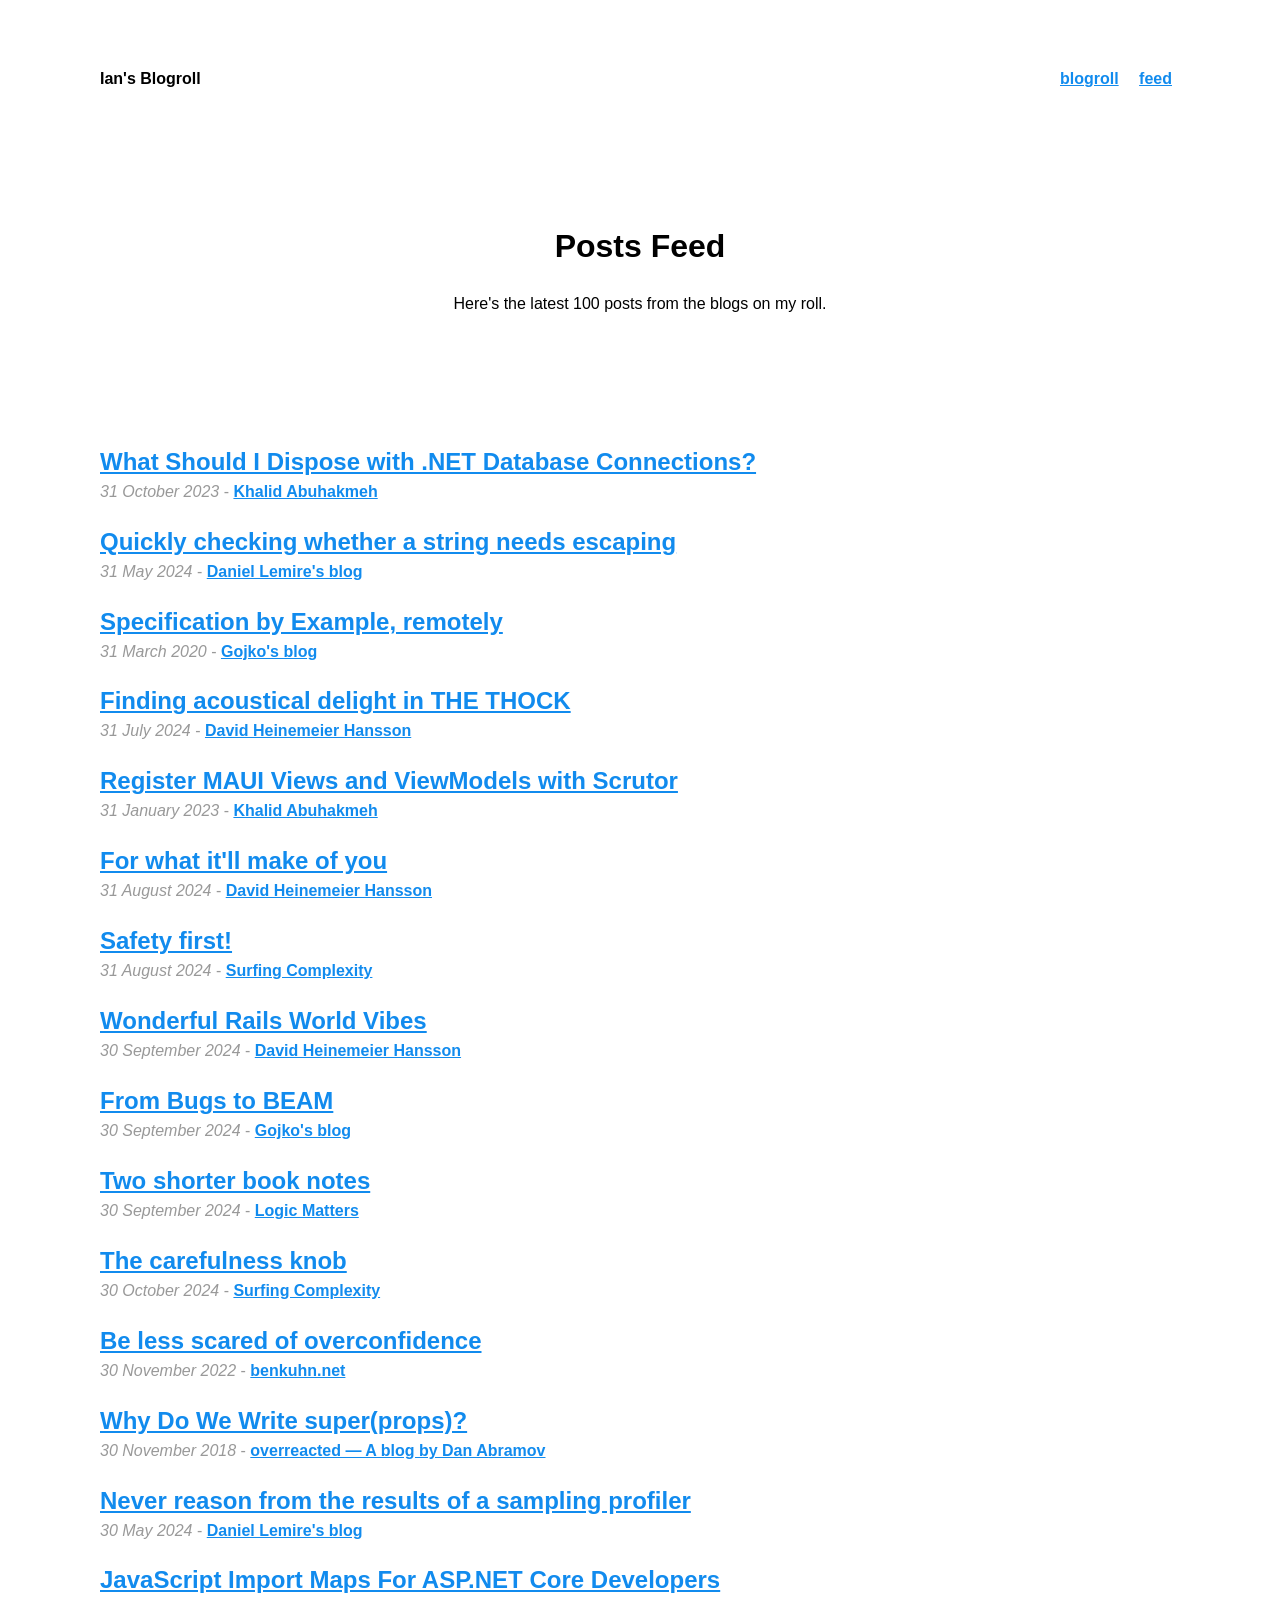
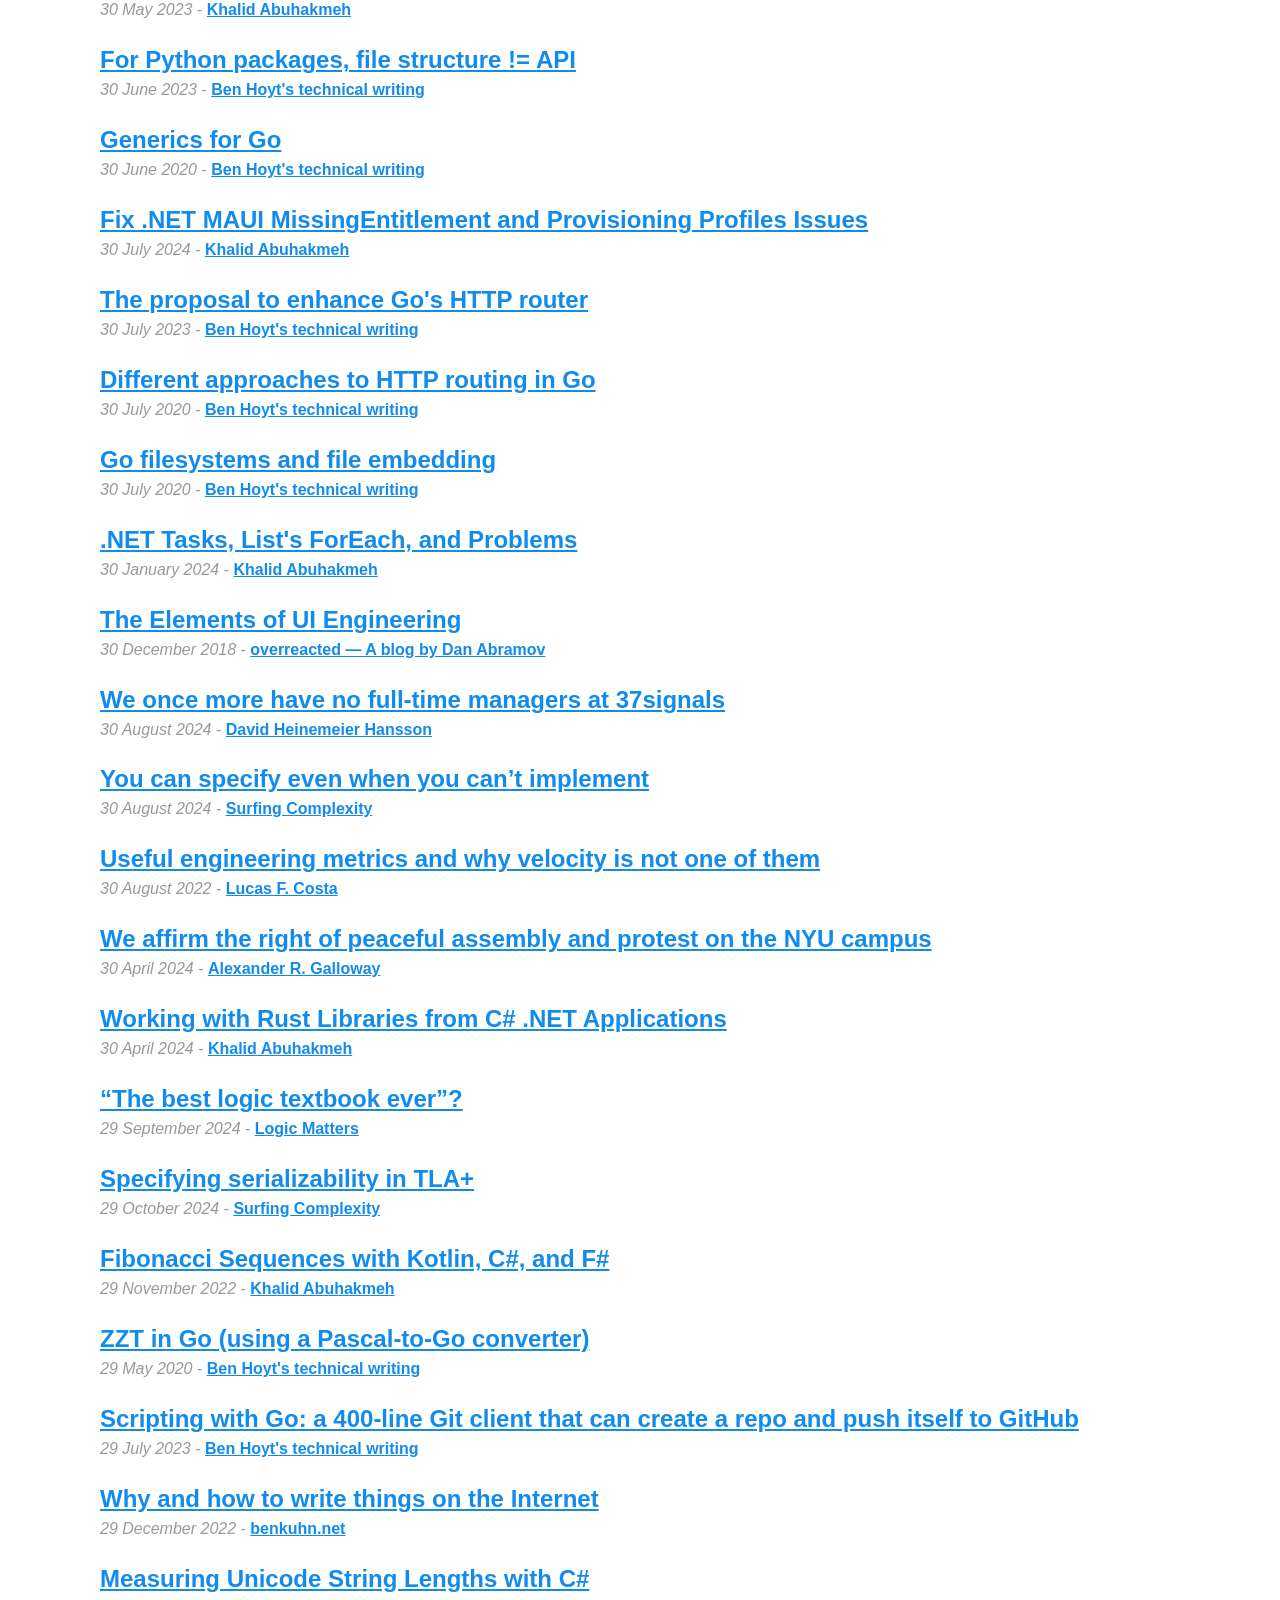
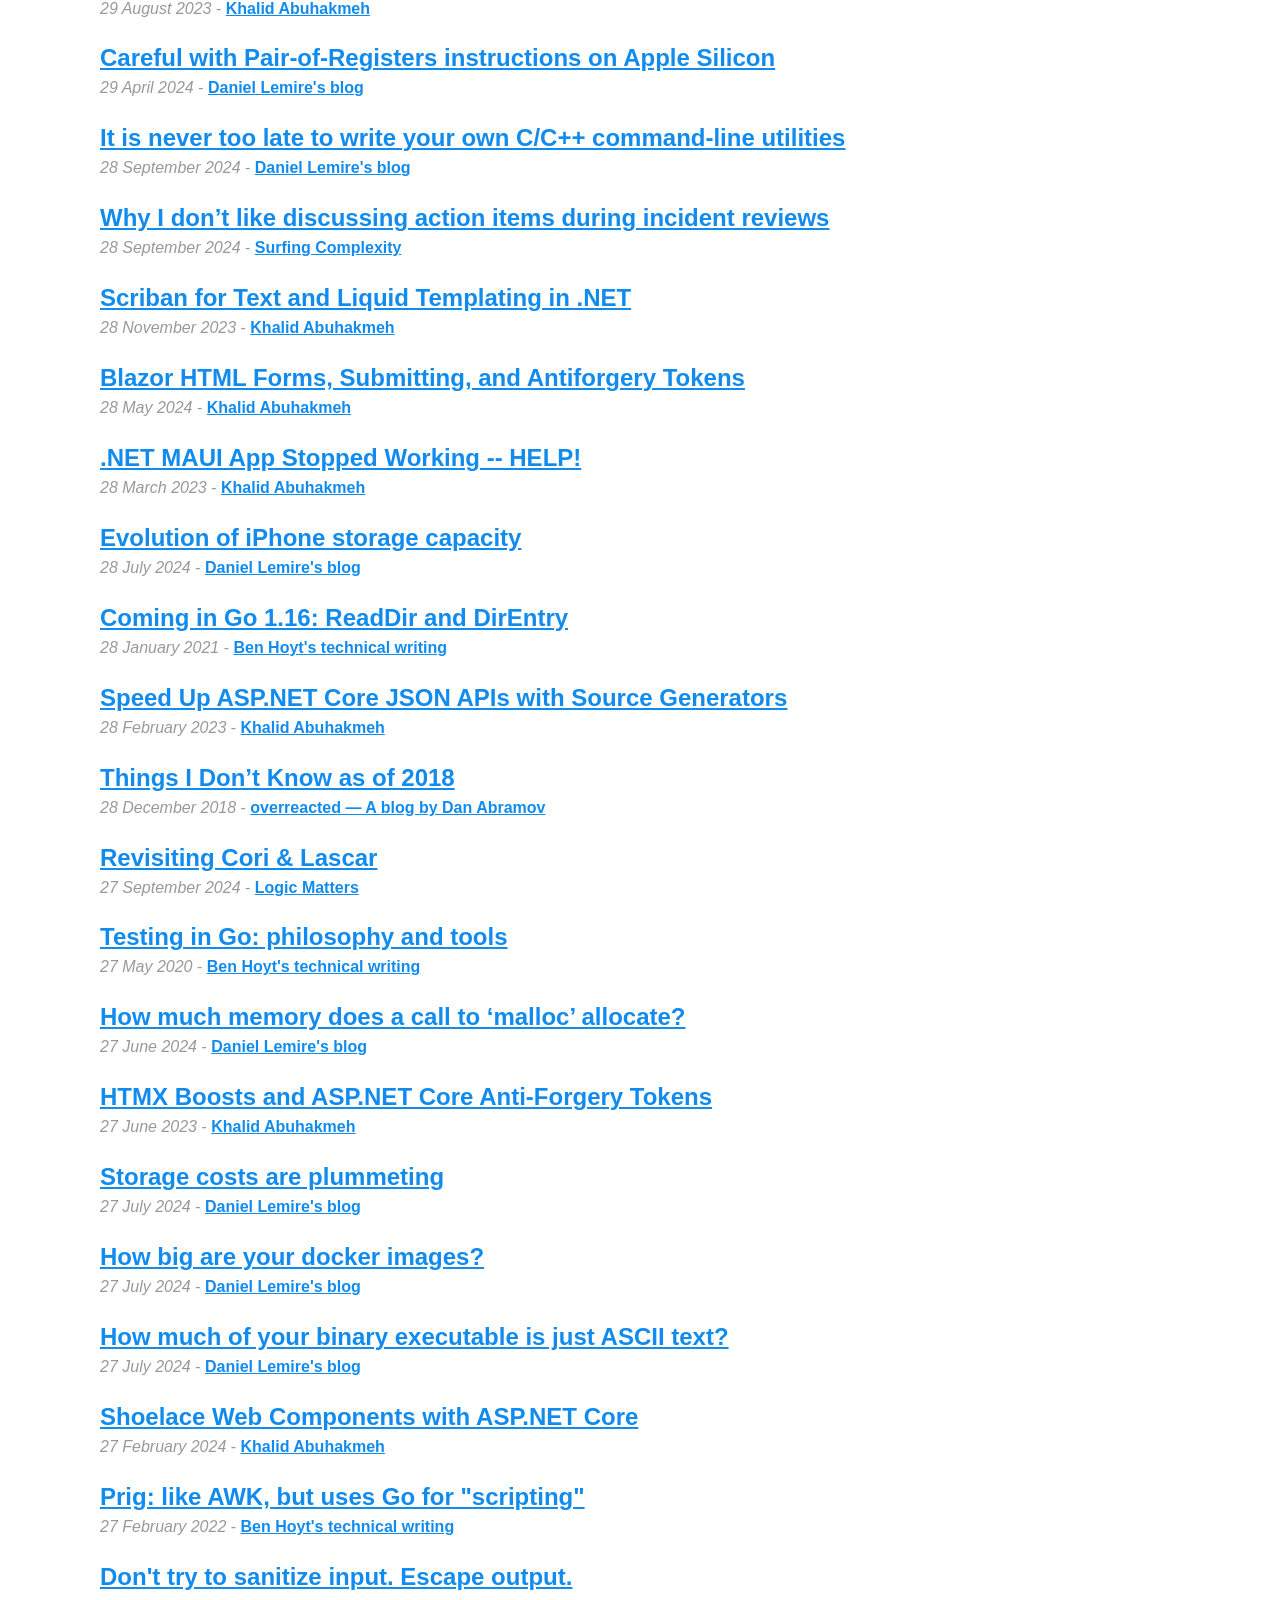
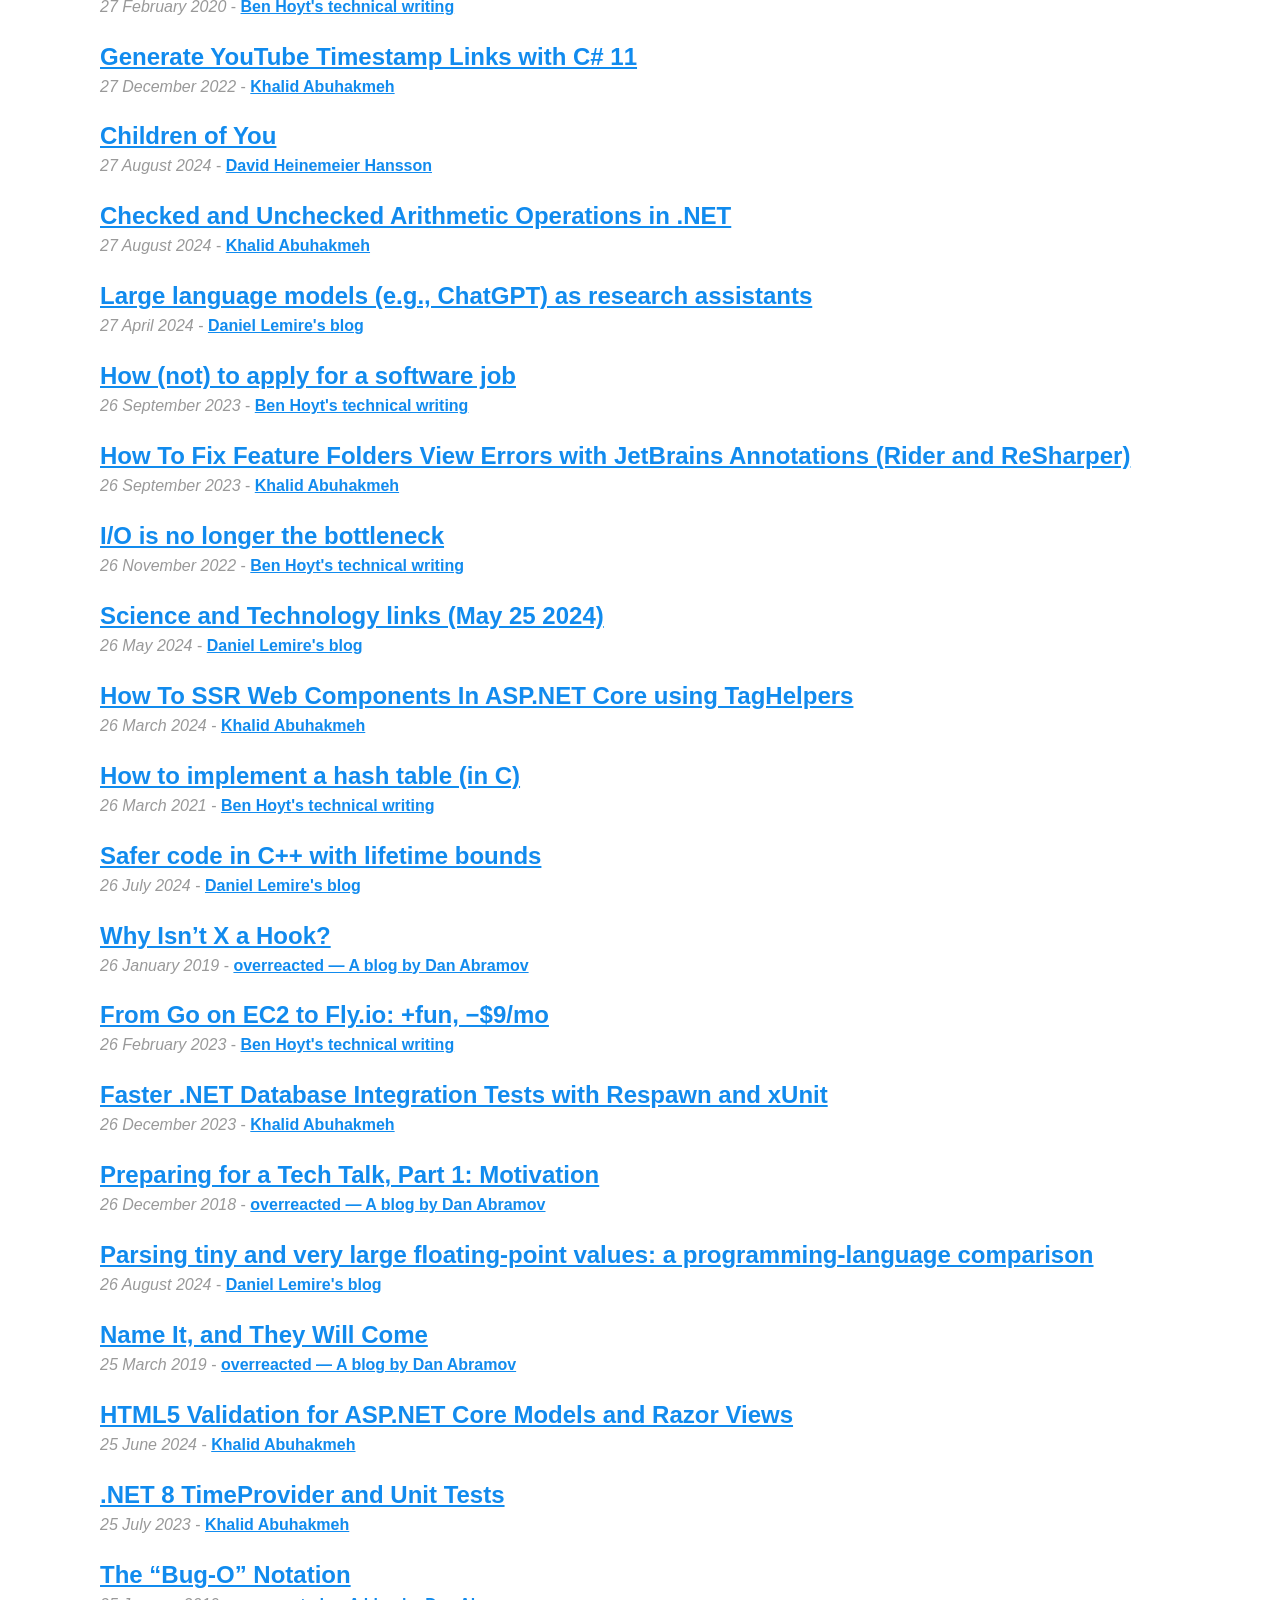
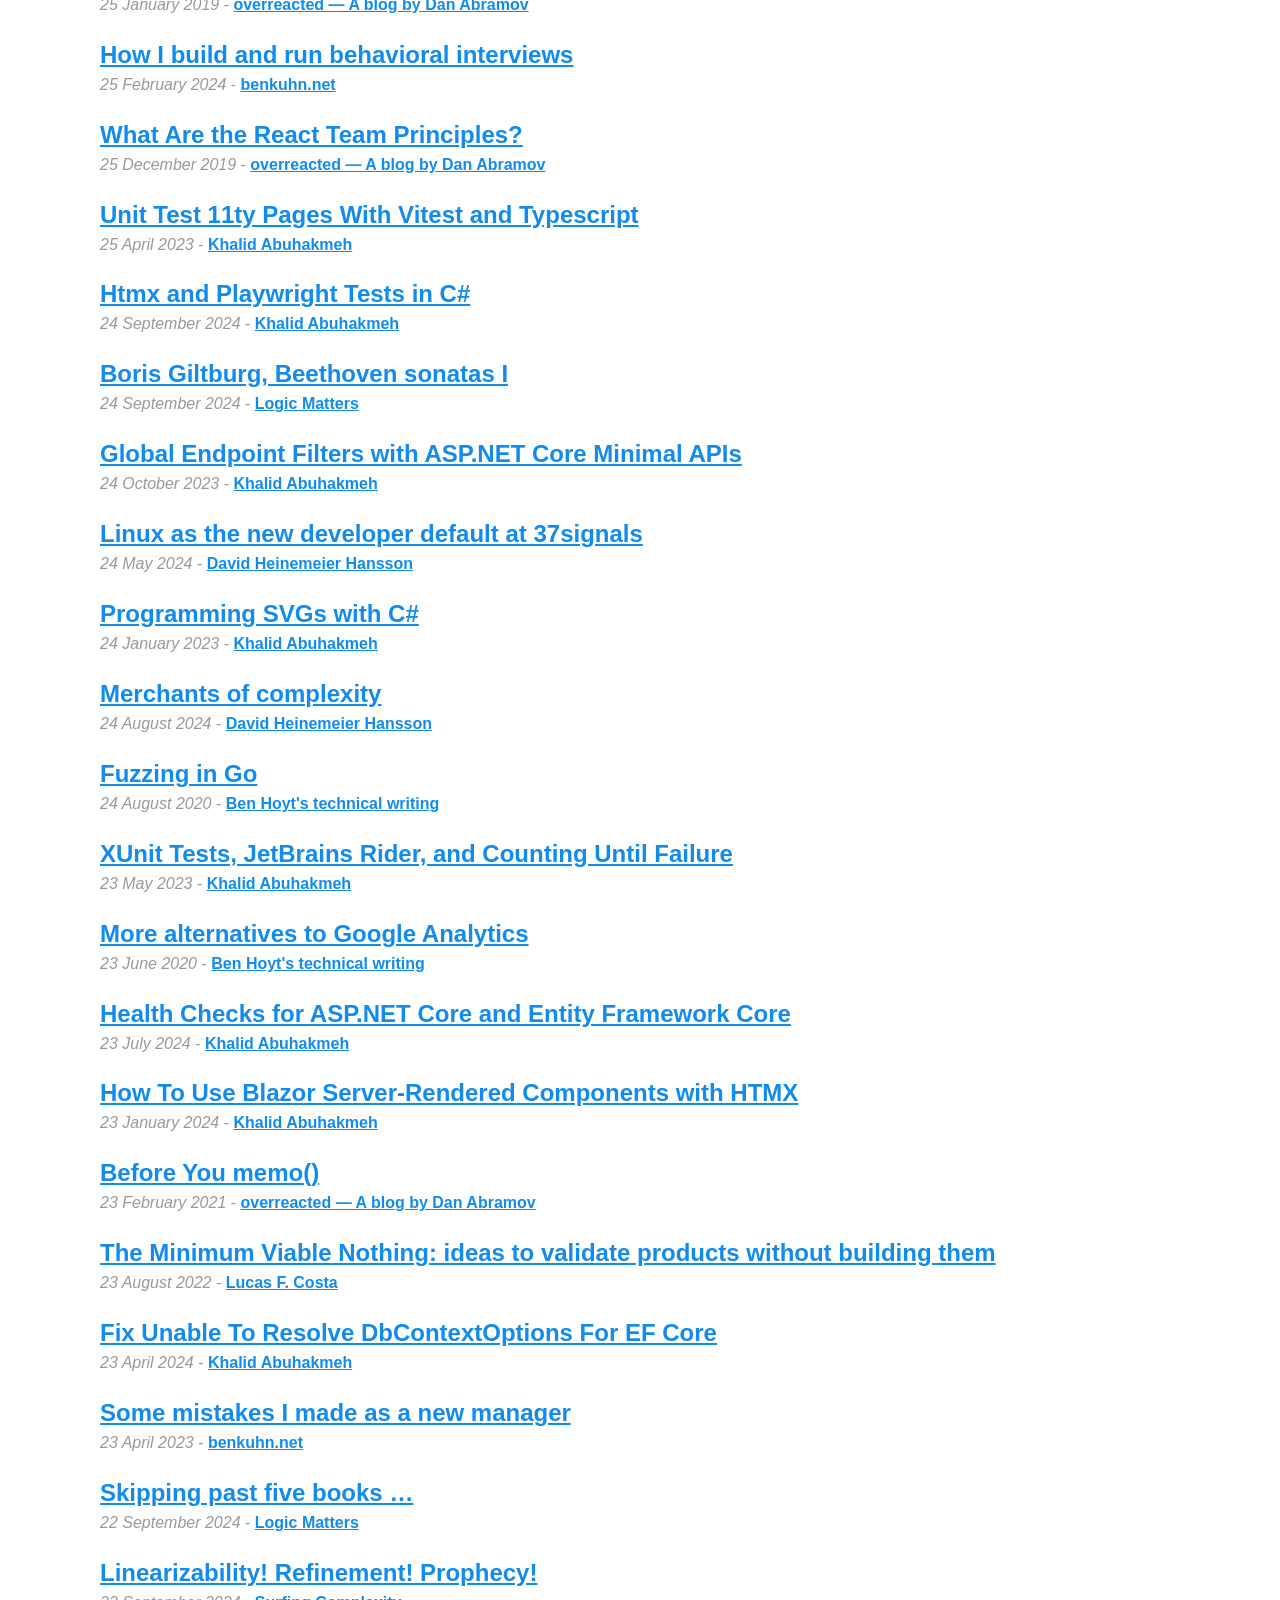
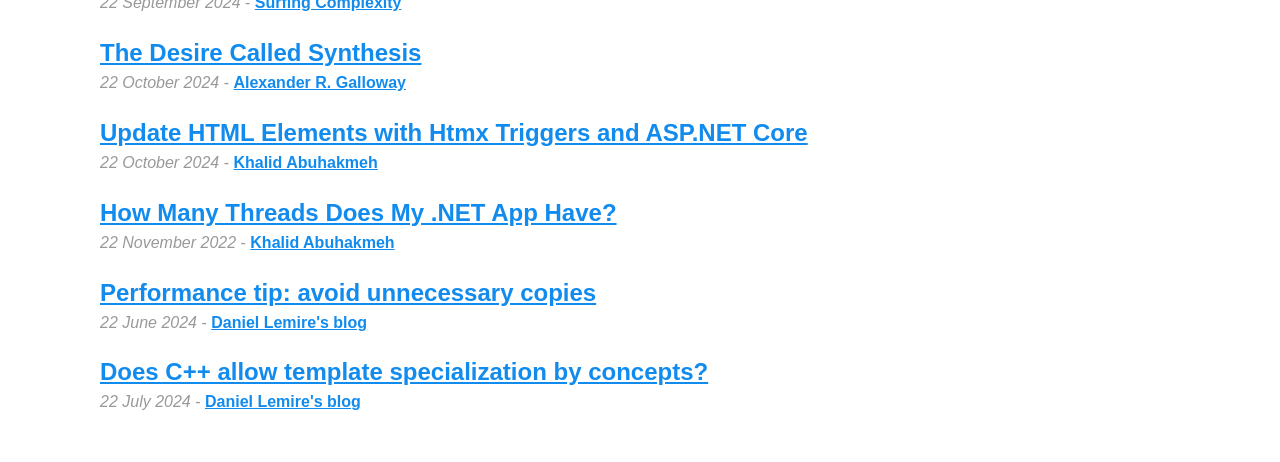
==== commit 8ee627bf: "deploy: 48cdc283f7f01cfe5e01deff2da26b8fffdbf297" ====
--- a/feed.html
+++ b/feed.html
@@ -150,6 +150,11 @@
     </figure>
 
     <figure>
+        <a href="https://lucasfcosta.com/2022/08/31/engineering-metrics.html"><h2 style="margin-bottom: 0">Useful engineering metrics and why velocity is not one of them </h2></a>
+        <figcaption><i>30 August 2022</i> - <a href="https://lucasfcosta.com/">Lucas F. Costa</a></figcaption>
+    </figure>
+
+    <figure>
         <a href="https://cultureandcommunication.org/galloway/we-affirm-the-right-of-peaceful-assembly-and-protest-on-the-nyu-campus"><h2 style="margin-bottom: 0">We affirm the right of peaceful assembly and protest on the NYU campus</h2></a>
         <figcaption><i>30 April 2024</i> - <a href="https://cultureandcommunication.org/galloway">Alexander R. Galloway</a></figcaption>
     </figure>
@@ -470,6 +475,11 @@
     </figure>
 
     <figure>
+        <a href="https://lucasfcosta.com/2022/08/24/minimum-viable-nothing.html"><h2 style="margin-bottom: 0">The Minimum Viable Nothing: ideas to validate products without building them</h2></a>
+        <figcaption><i>23 August 2022</i> - <a href="https://lucasfcosta.com/">Lucas F. Costa</a></figcaption>
+    </figure>
+
+    <figure>
         <a href="https://khalidabuhakmeh.com/fix-unable-to-resolve-dbcontextoptions-for-ef-core"><h2 style="margin-bottom: 0">Fix Unable To Resolve DbContextOptions For EF Core</h2></a>
         <figcaption><i>23 April 2024</i> - <a href="https://khalidabuhakmeh.com/">Khalid Abuhakmeh</a></figcaption>
     </figure>
@@ -514,15 +524,5 @@
         <figcaption><i>22 July 2024</i> - <a href="https://lemire.me/blog">Daniel Lemire's blog</a></figcaption>
     </figure>
 
-    <figure>
-        <a href="https://www.benkuhn.net/abyss/"><h2 style="margin-bottom: 0">Staring into the abyss as a core life skill</h2></a>
-        <figcaption><i>22 December 2022</i> - <a href="https://www.benkuhn.net/">benkuhn.net</a></figcaption>
-    </figure>
-
-    <figure>
-        <a href="https://overreacted.io/on-let-vs-const/"><h2 style="margin-bottom: 0">On let vs const</h2></a>
-        <figcaption><i>22 December 2019</i> - <a href="https://overreacted.io/">overreacted — A blog by Dan Abramov</a></figcaption>
-    </figure>
-
         </main>
     </body></html>
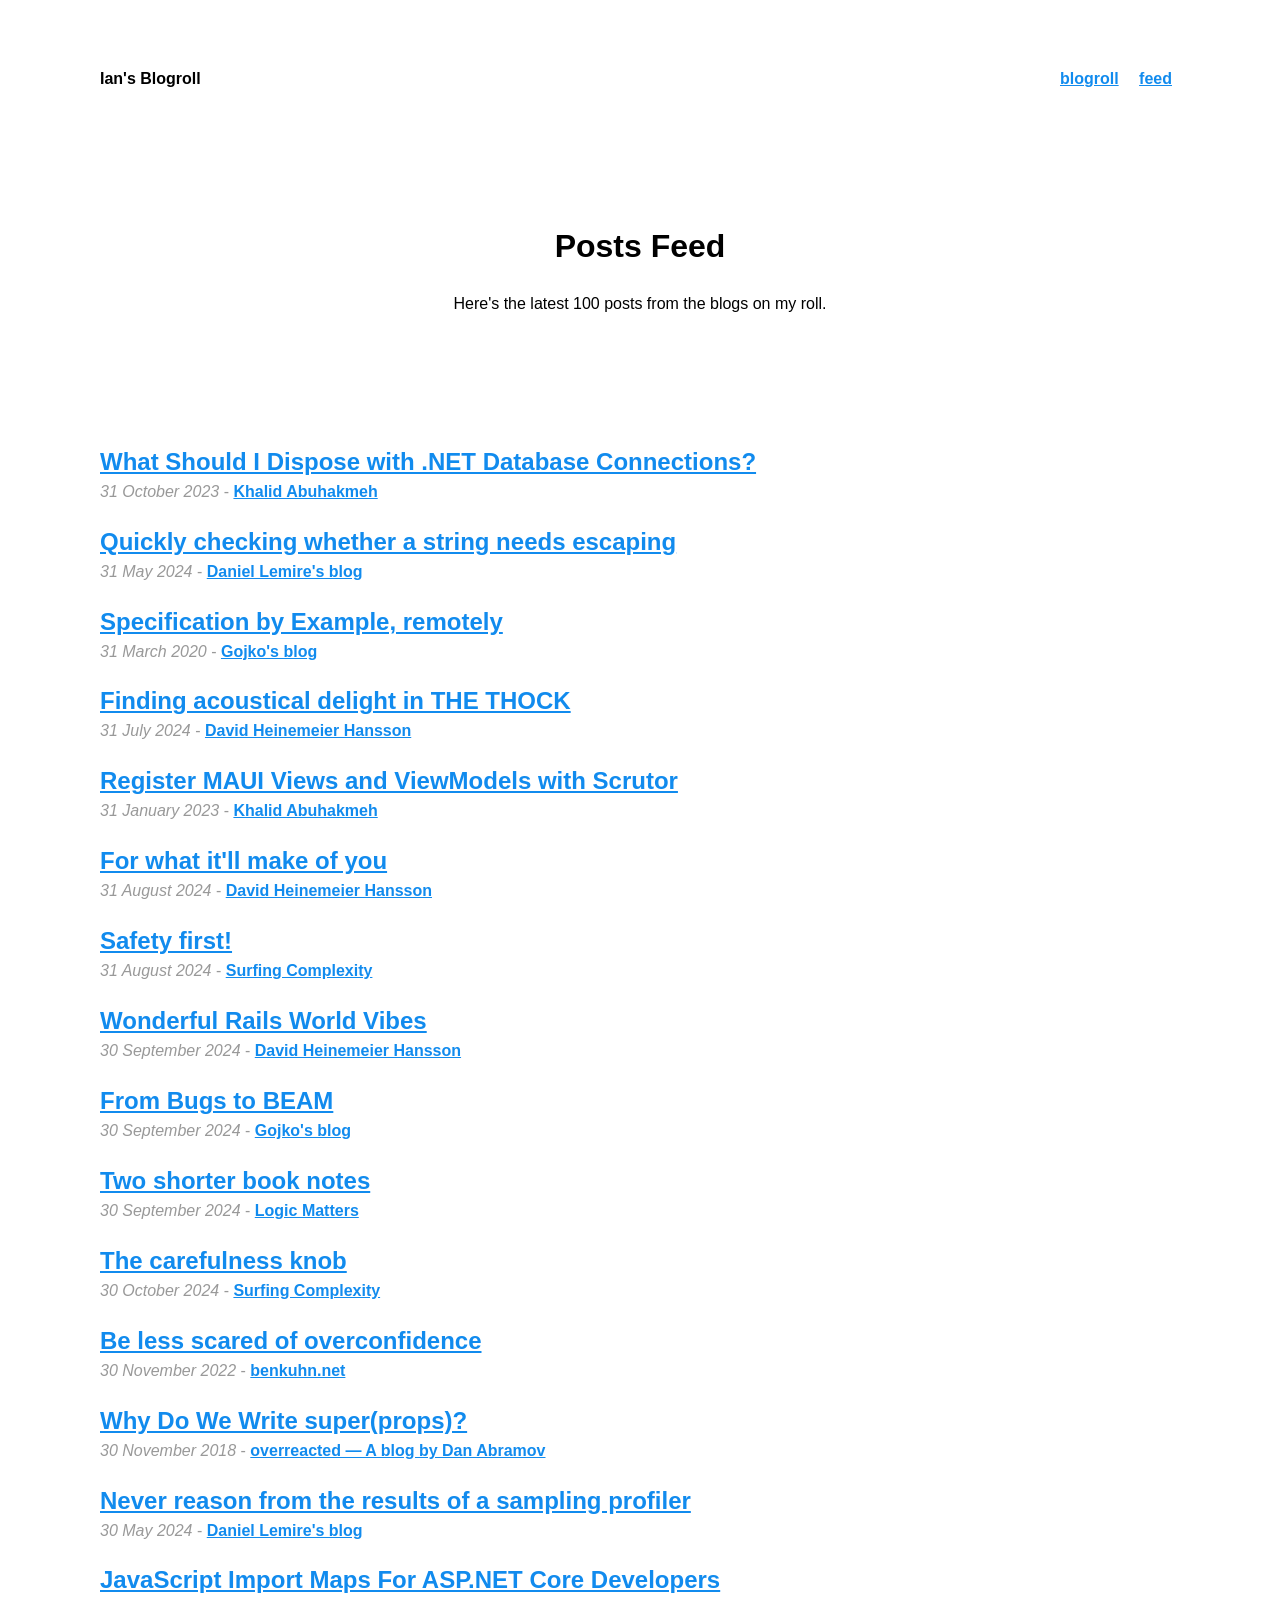
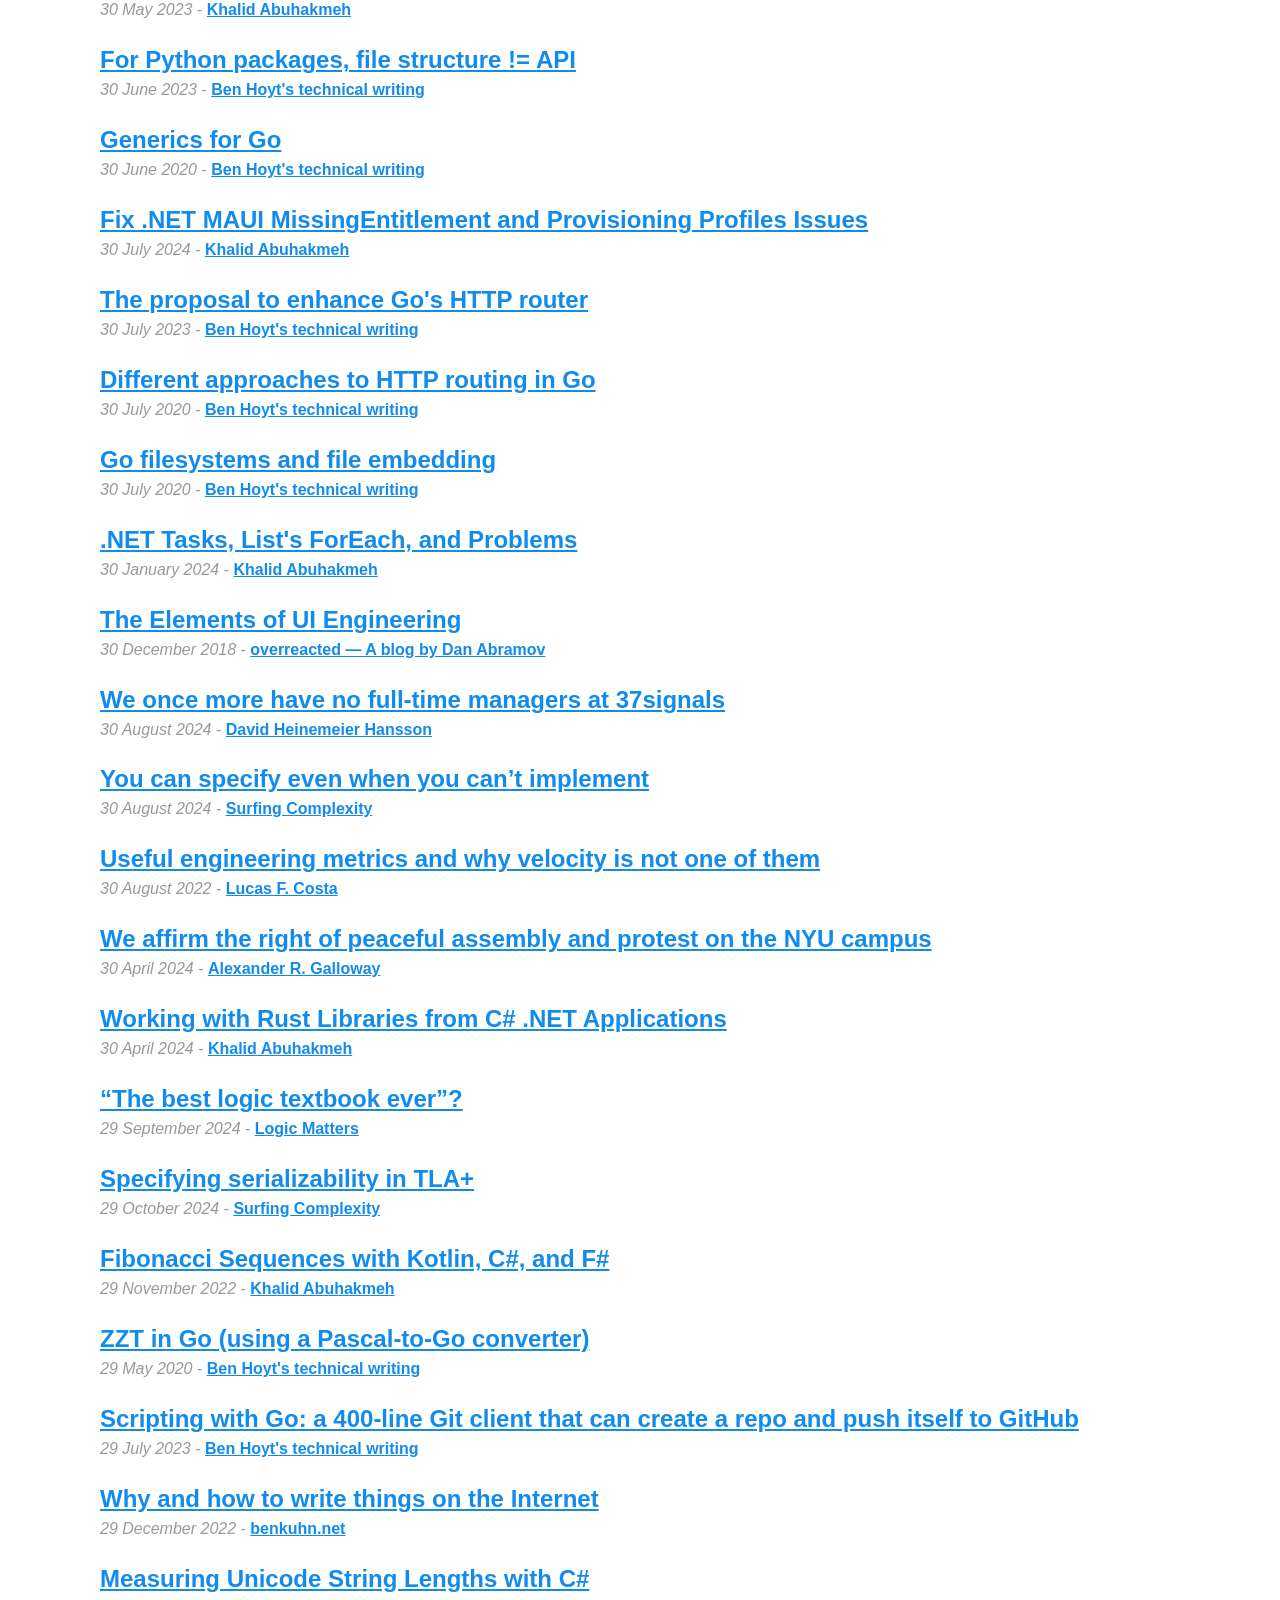
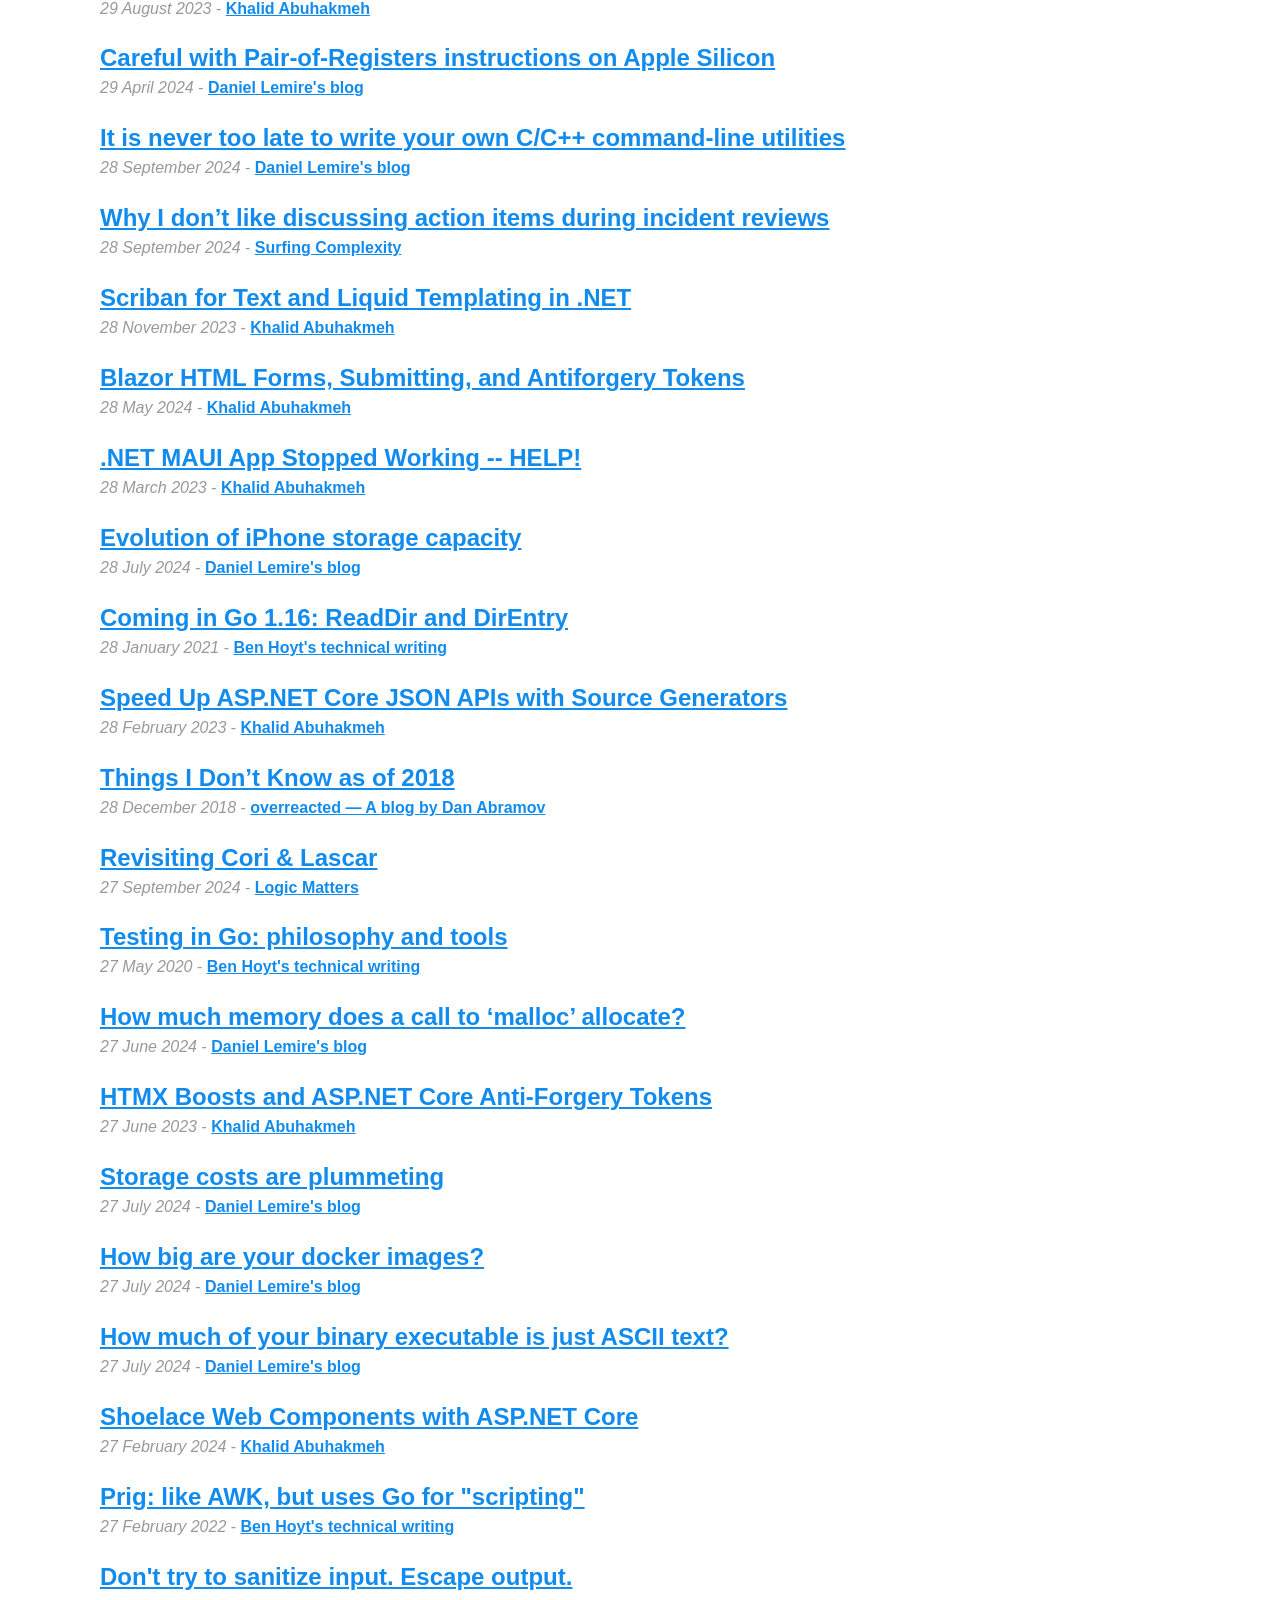
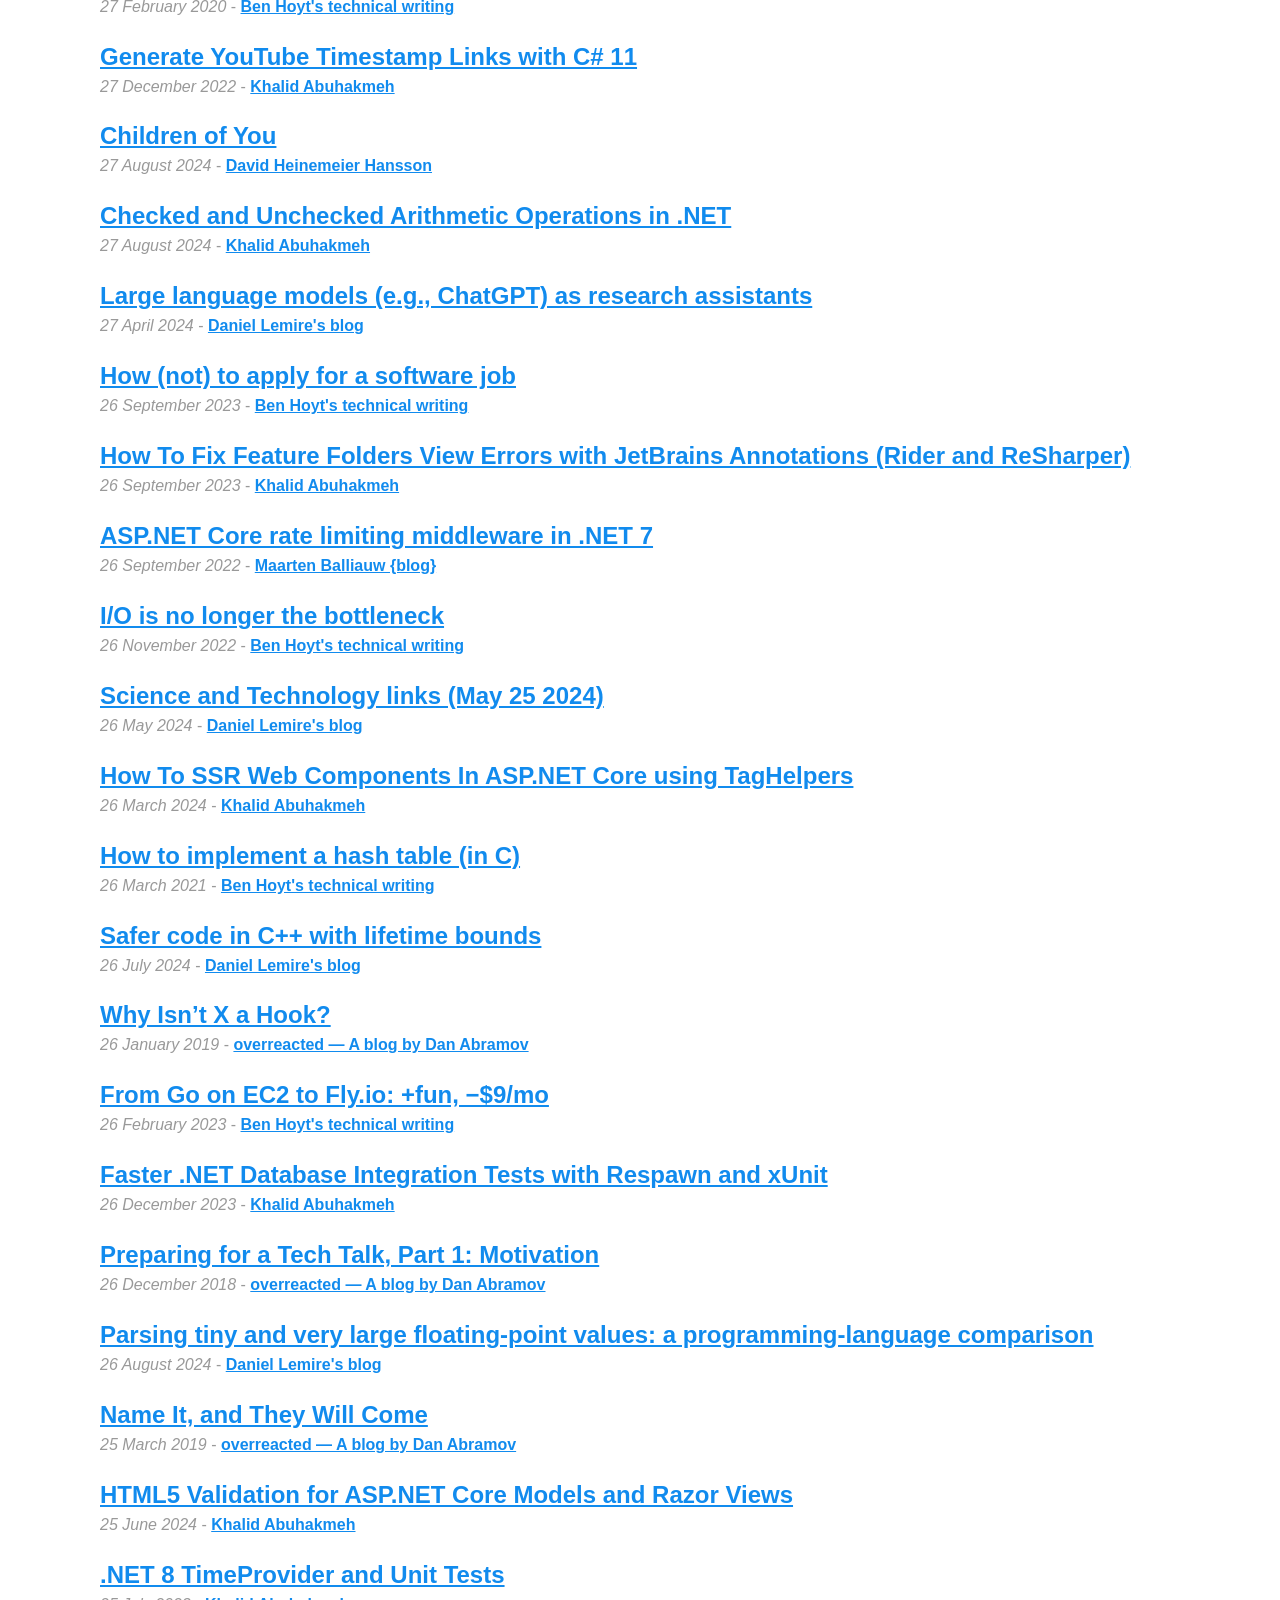
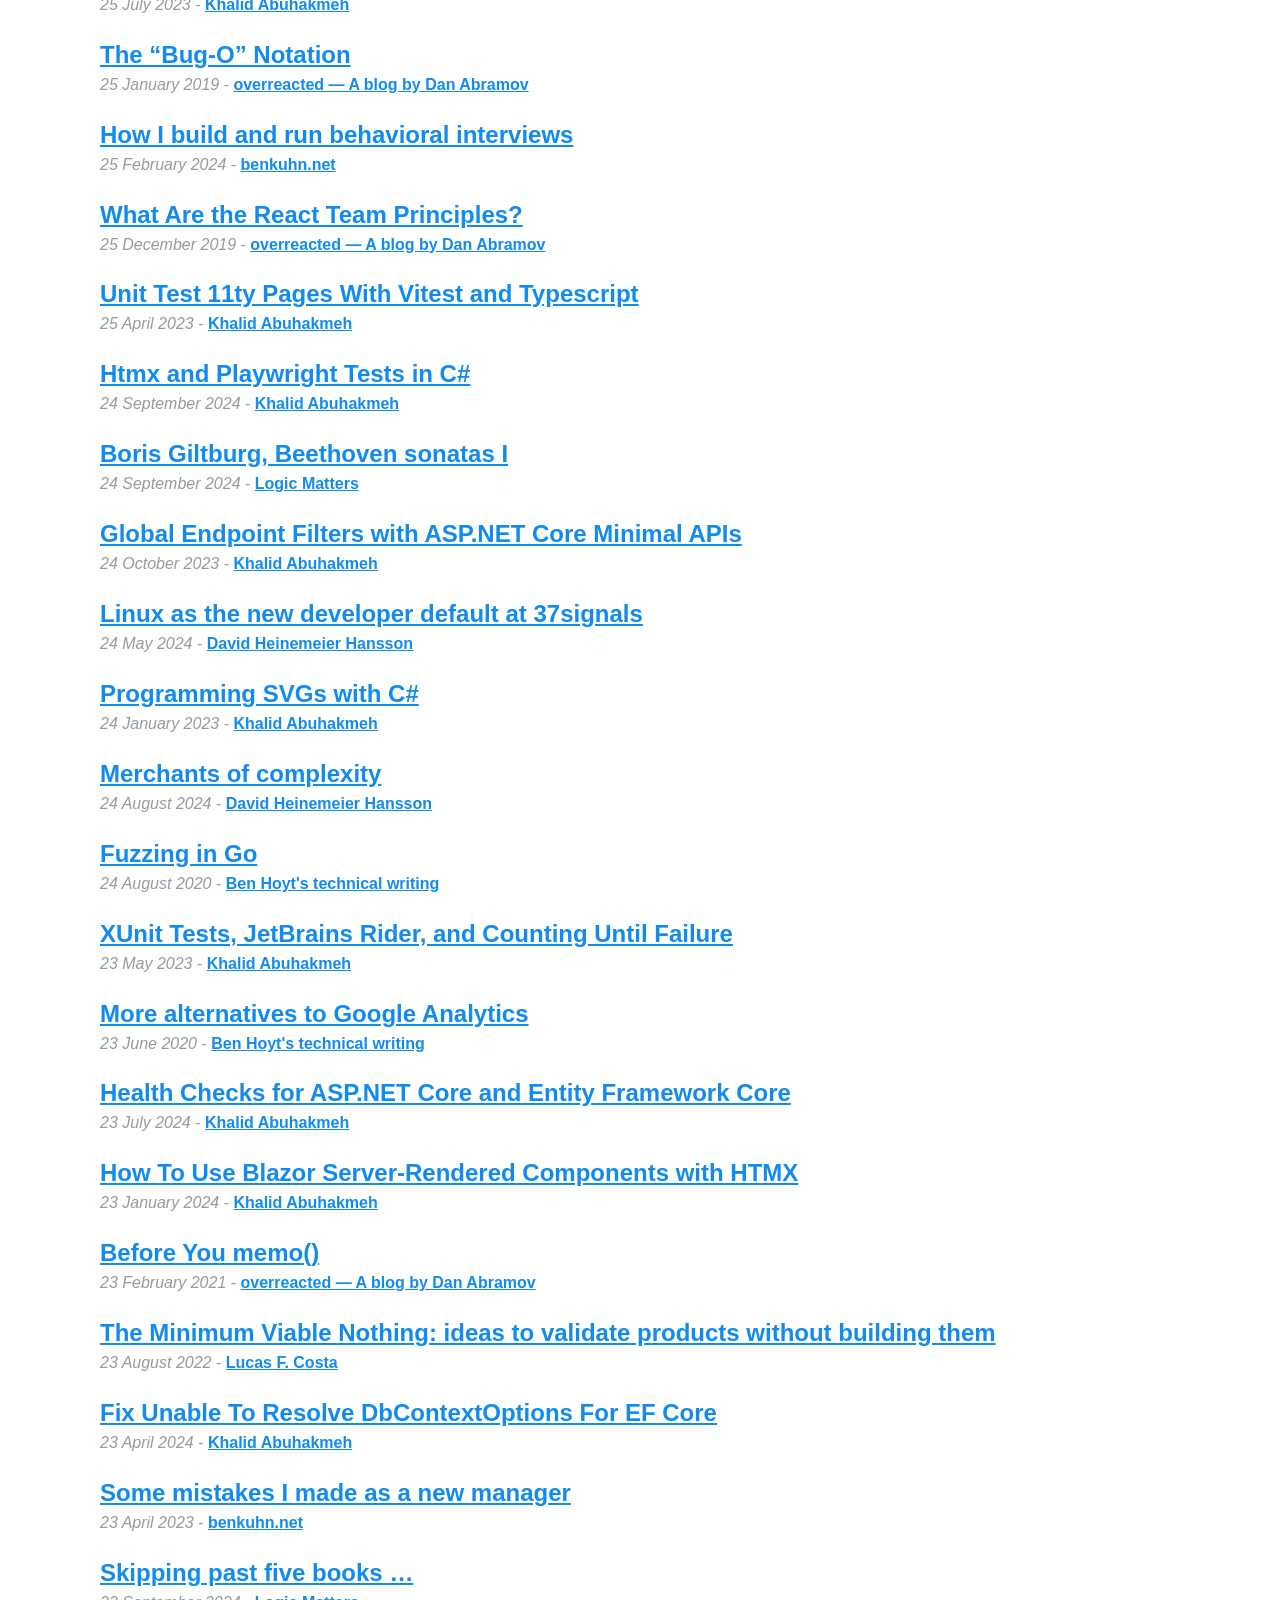
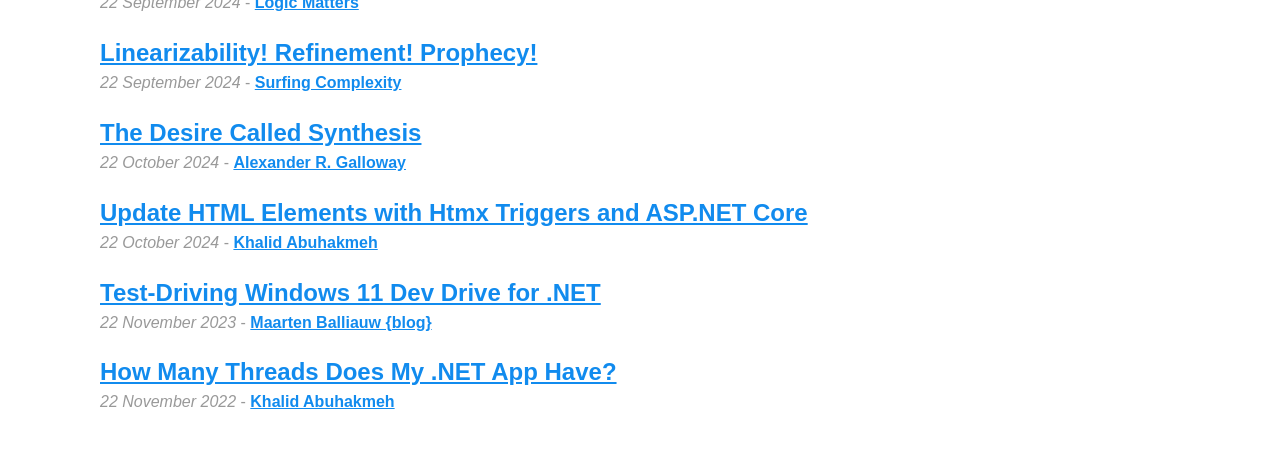
==== commit 34273b92: "deploy: 81f15966212b7ffe0d78dfef6fa1a93ea128813c" ====
--- a/feed.html
+++ b/feed.html
@@ -330,6 +330,11 @@
     </figure>
 
     <figure>
+        <a href="https://blog.maartenballiauw.be/post/2022/09/26/aspnet-core-rate-limiting-middleware.html"><h2 style="margin-bottom: 0">ASP.NET Core rate limiting middleware in .NET 7</h2></a>
+        <figcaption><i>26 September 2022</i> - <a href="https://blog.maartenballiauw.be/">Maarten Balliauw {blog}</a></figcaption>
+    </figure>
+
+    <figure>
         <a href="https://benhoyt.com/writings/io-is-no-longer-the-bottleneck/"><h2 style="margin-bottom: 0">I/O is no longer the bottleneck</h2></a>
         <figcaption><i>26 November 2022</i> - <a href="https://benhoyt.com/writings/">Ben Hoyt's technical writing</a></figcaption>
     </figure>
@@ -510,19 +515,14 @@
     </figure>
 
     <figure>
+        <a href="https://blog.maartenballiauw.be/post/2023/11/22/test-driving-windows-11-dev-drive-for-dotnet.html"><h2 style="margin-bottom: 0">Test-Driving Windows 11 Dev Drive for .NET</h2></a>
+        <figcaption><i>22 November 2023</i> - <a href="https://blog.maartenballiauw.be/">Maarten Balliauw {blog}</a></figcaption>
+    </figure>
+
+    <figure>
         <a href="https://khalidabuhakmeh.com/how-many-threads-does-my-dotnet-app-have"><h2 style="margin-bottom: 0">How Many Threads Does My .NET App Have?</h2></a>
         <figcaption><i>22 November 2022</i> - <a href="https://khalidabuhakmeh.com/">Khalid Abuhakmeh</a></figcaption>
     </figure>
 
-    <figure>
-        <a href="https://lemire.me/blog/2024/06/22/performance-tip-avoid-unnecessary-copies/"><h2 style="margin-bottom: 0">Performance tip: avoid unnecessary copies</h2></a>
-        <figcaption><i>22 June 2024</i> - <a href="https://lemire.me/blog">Daniel Lemire's blog</a></figcaption>
-    </figure>
-
-    <figure>
-        <a href="https://lemire.me/blog/2024/07/22/does-c-allow-template-specialization-by-concepts/"><h2 style="margin-bottom: 0">Does C++ allow template specialization by concepts?</h2></a>
-        <figcaption><i>22 July 2024</i> - <a href="https://lemire.me/blog">Daniel Lemire's blog</a></figcaption>
-    </figure>
-
         </main>
     </body></html>
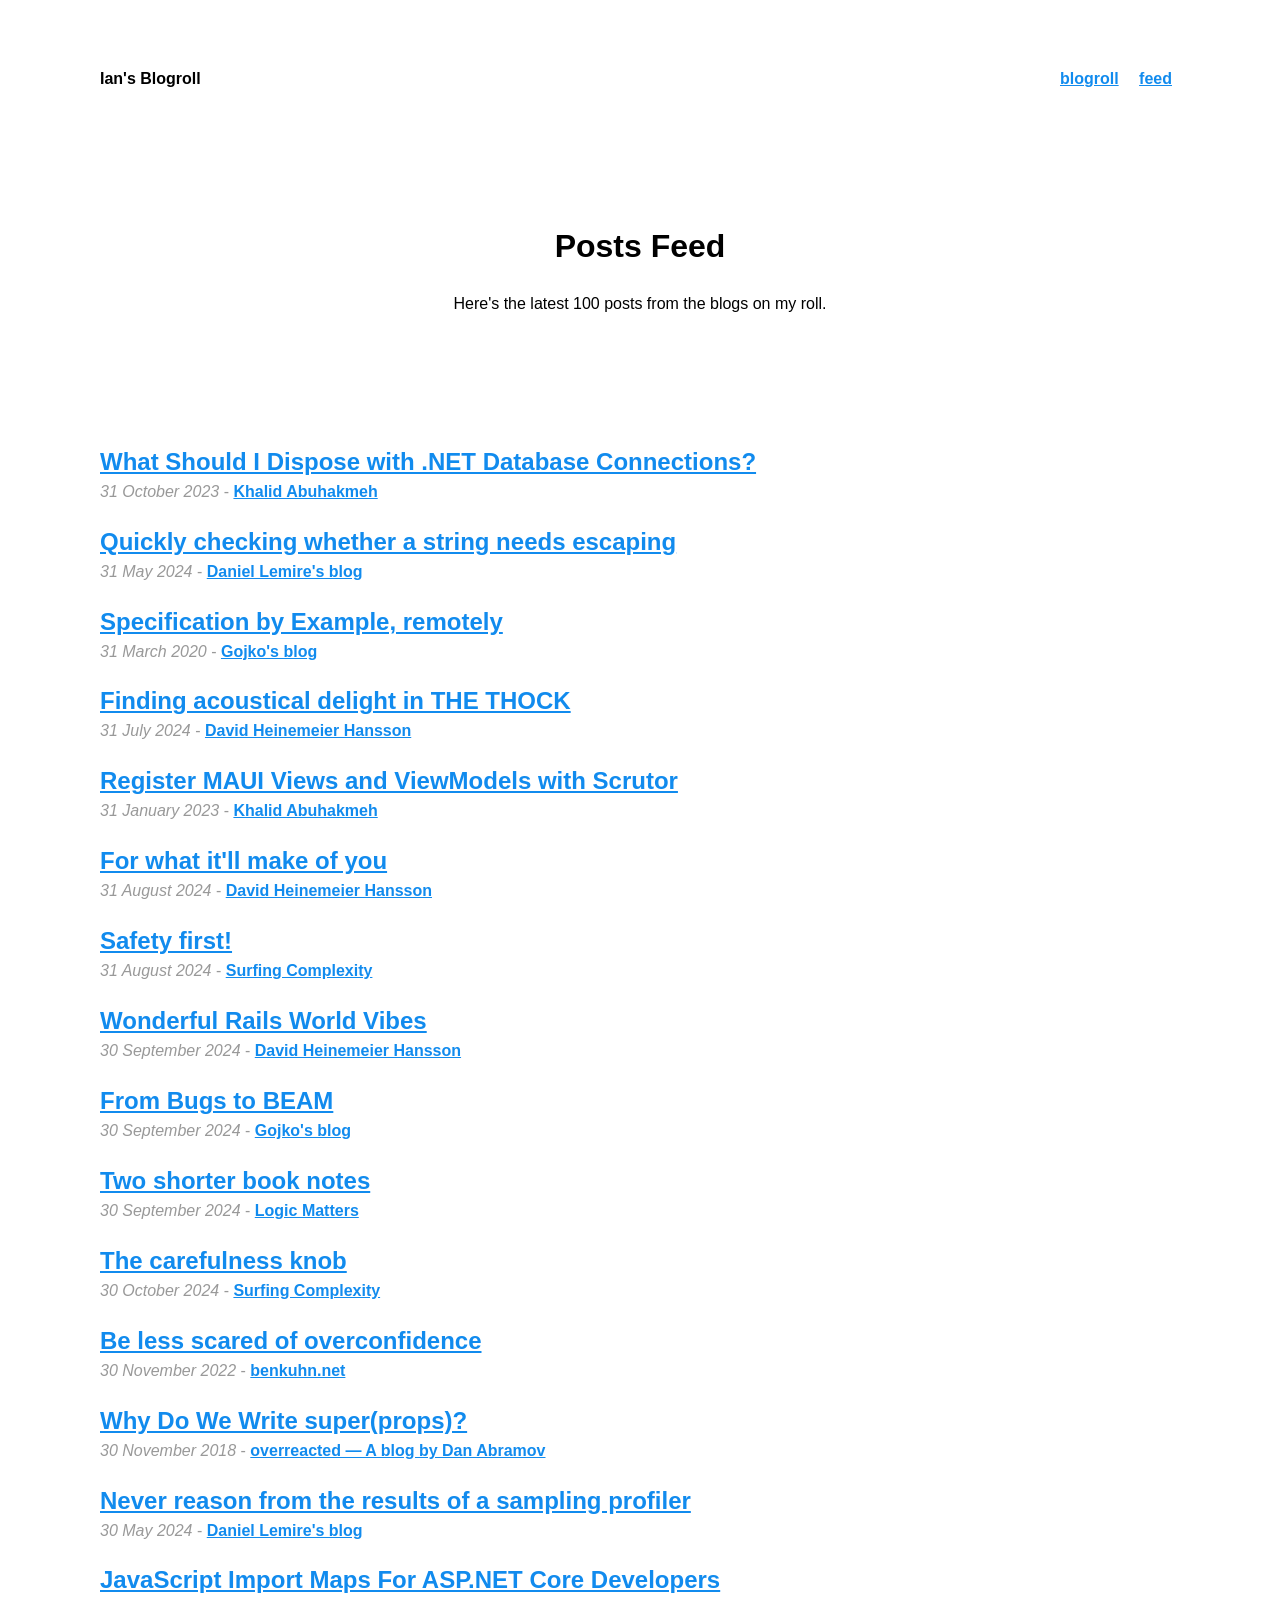
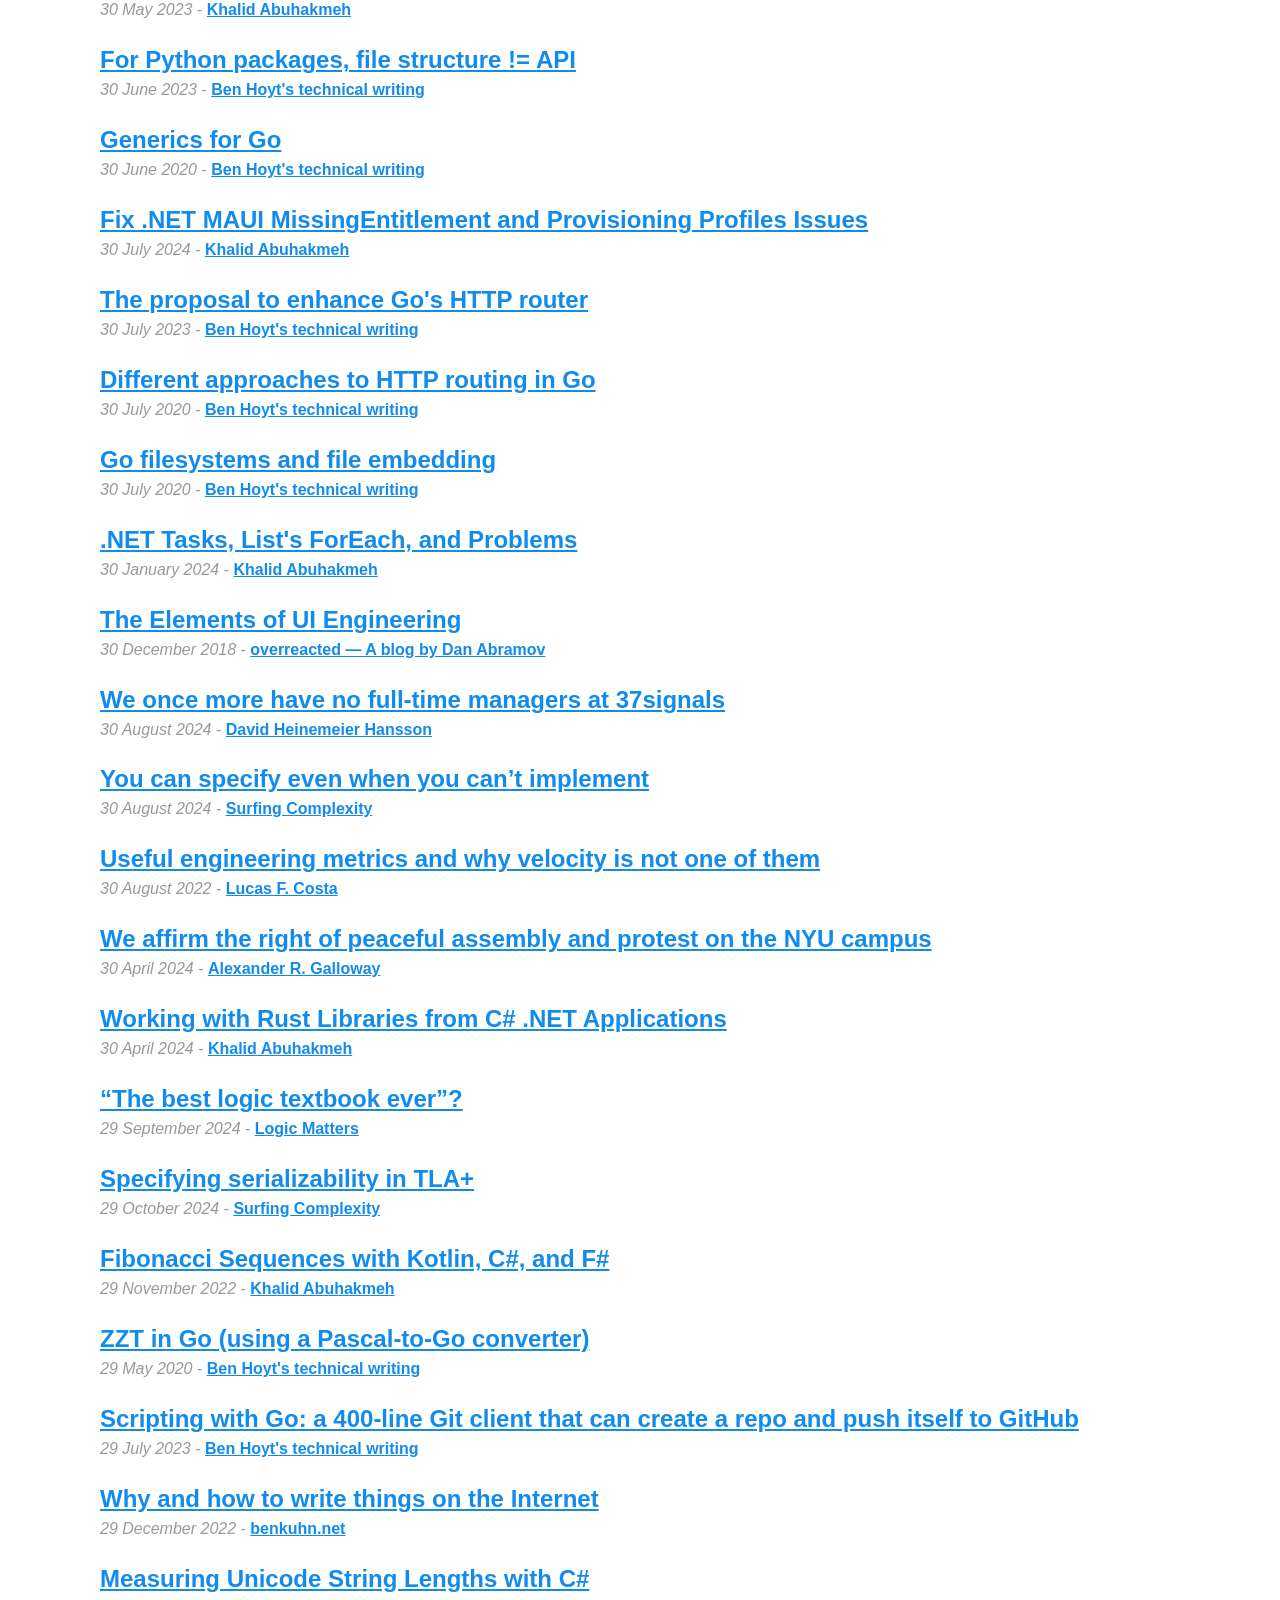
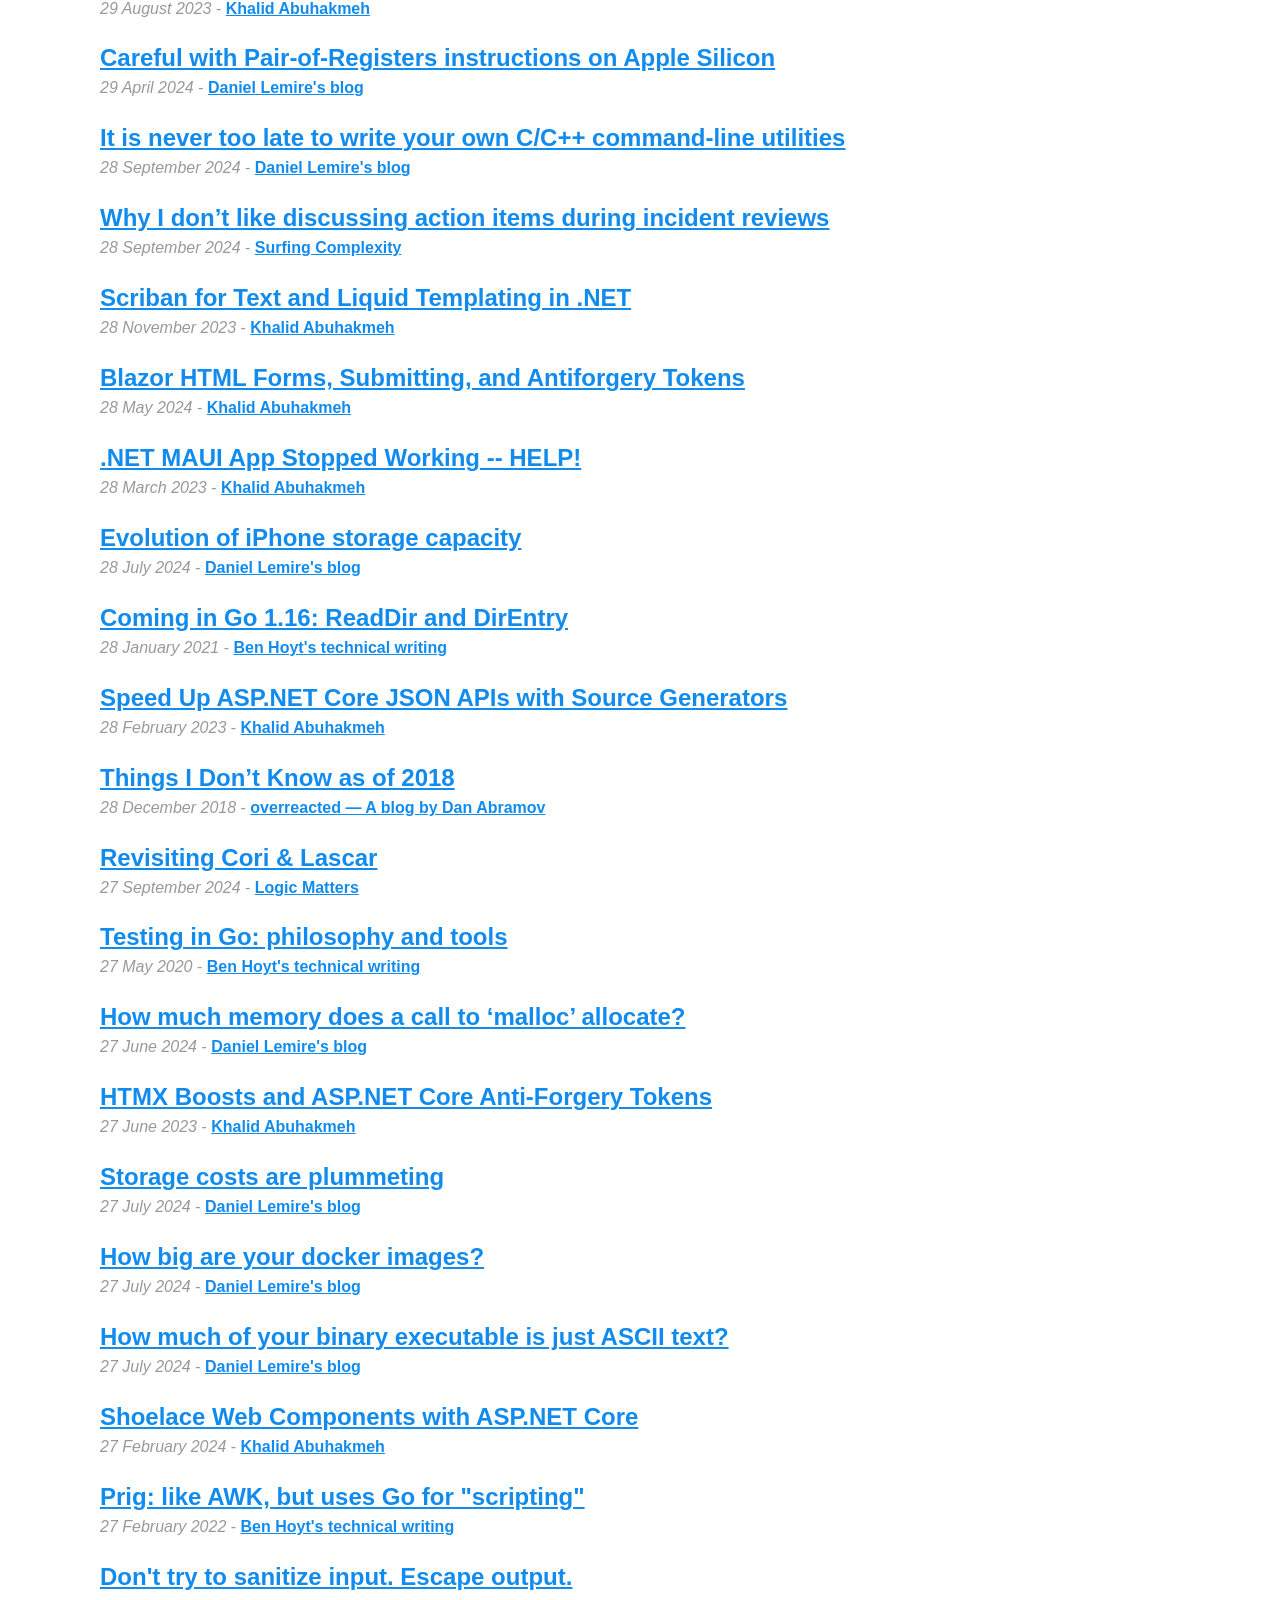
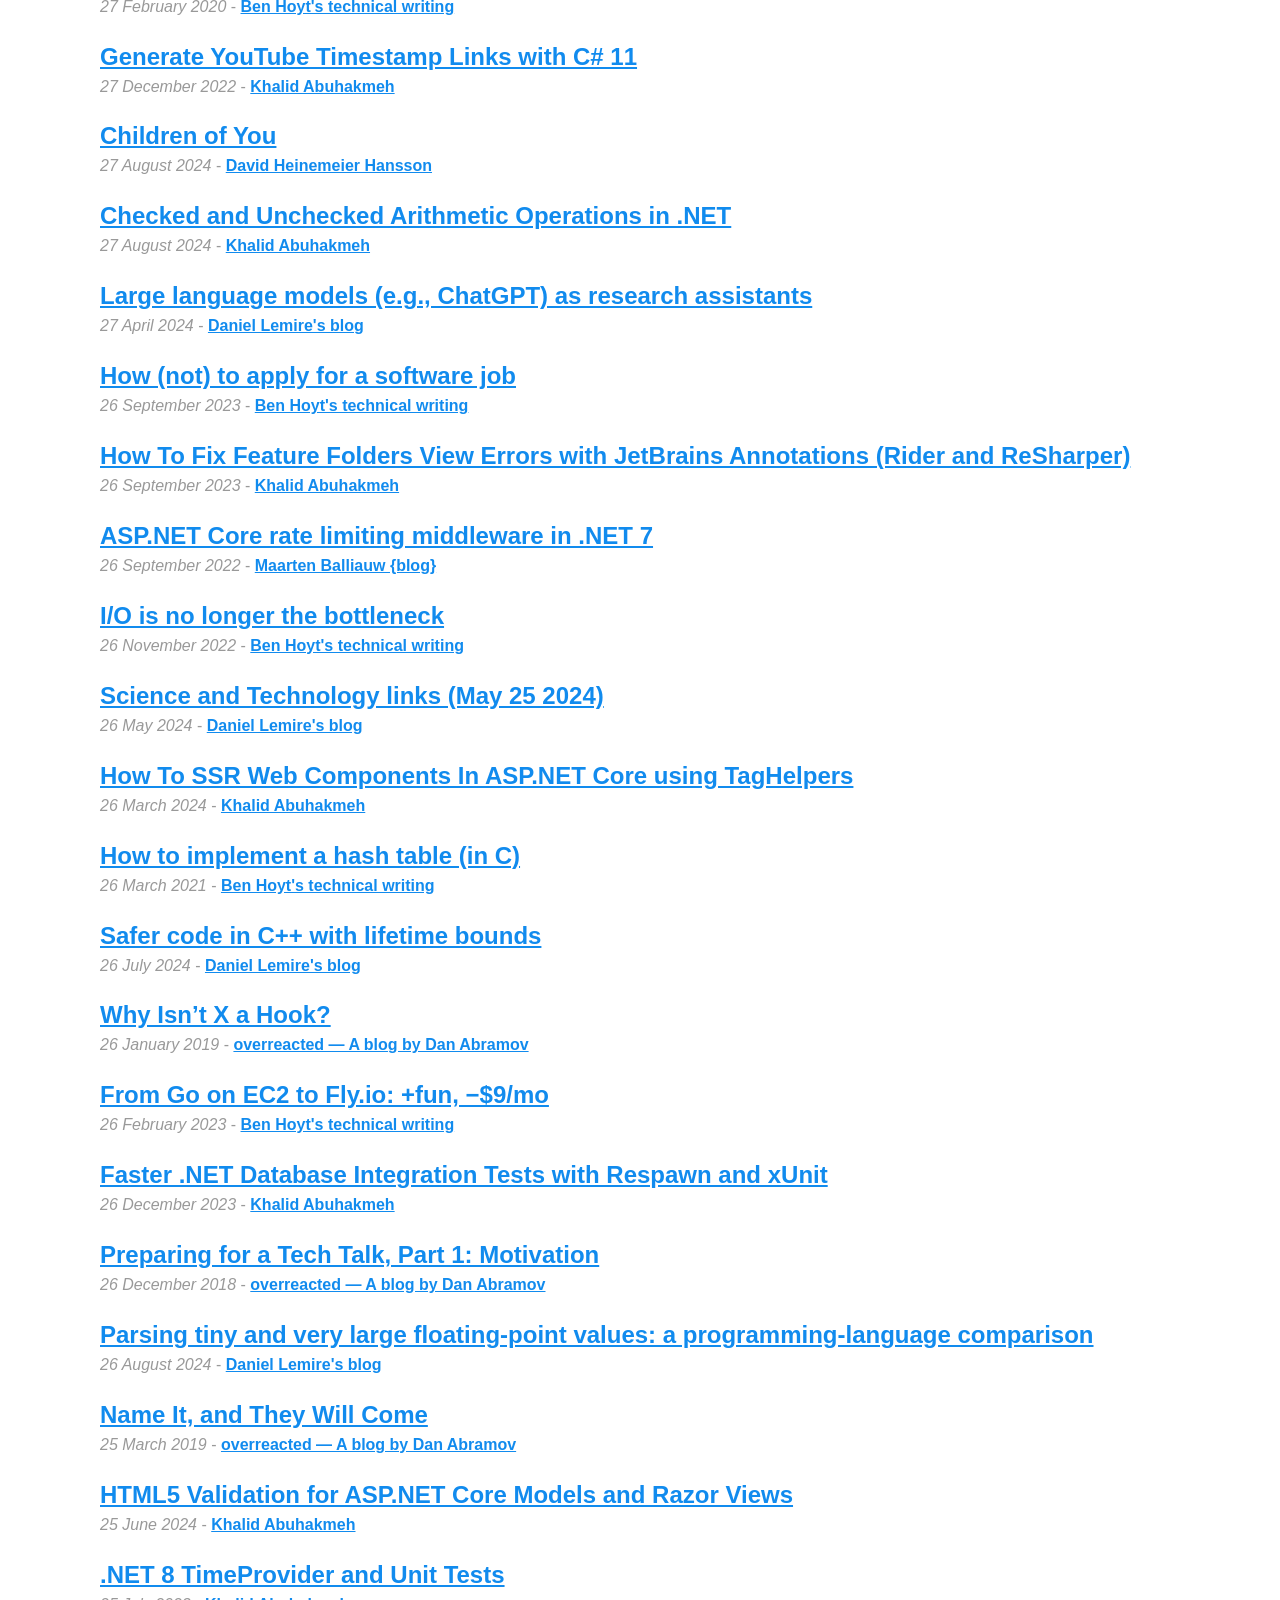
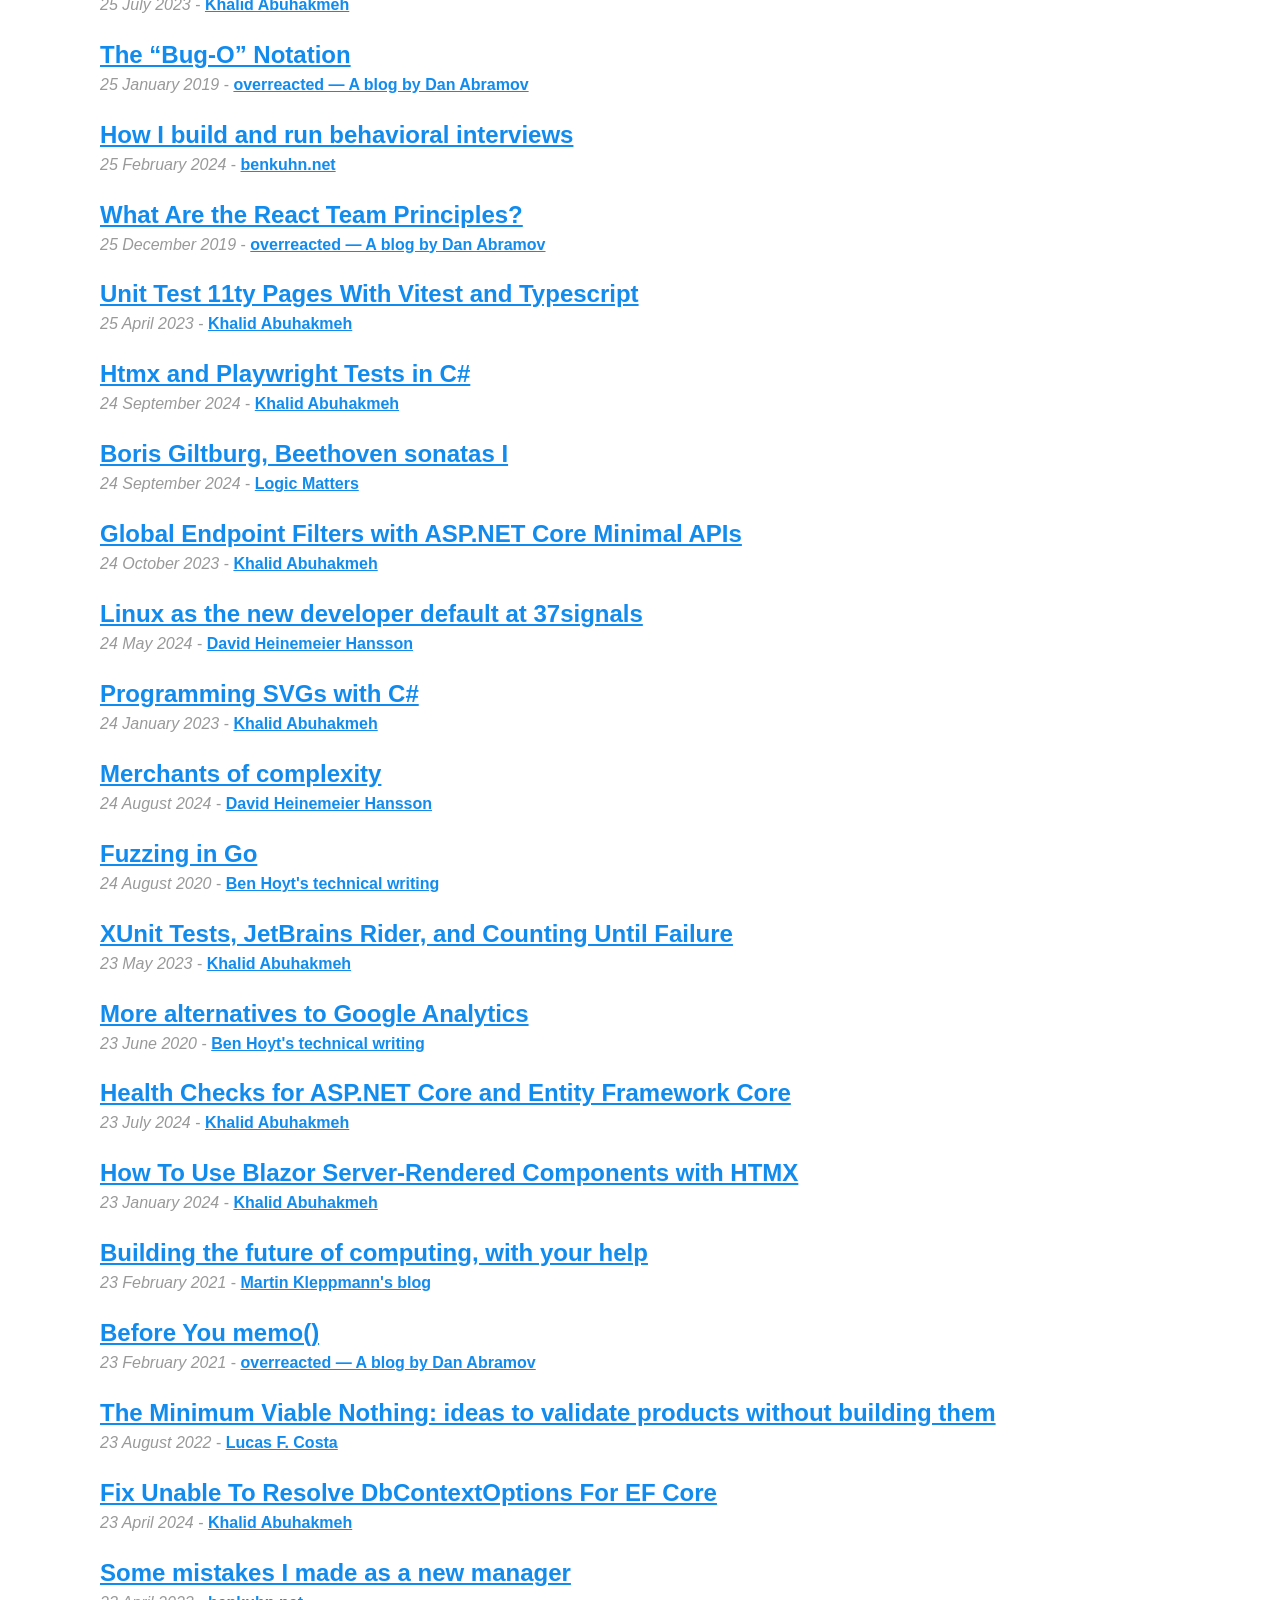
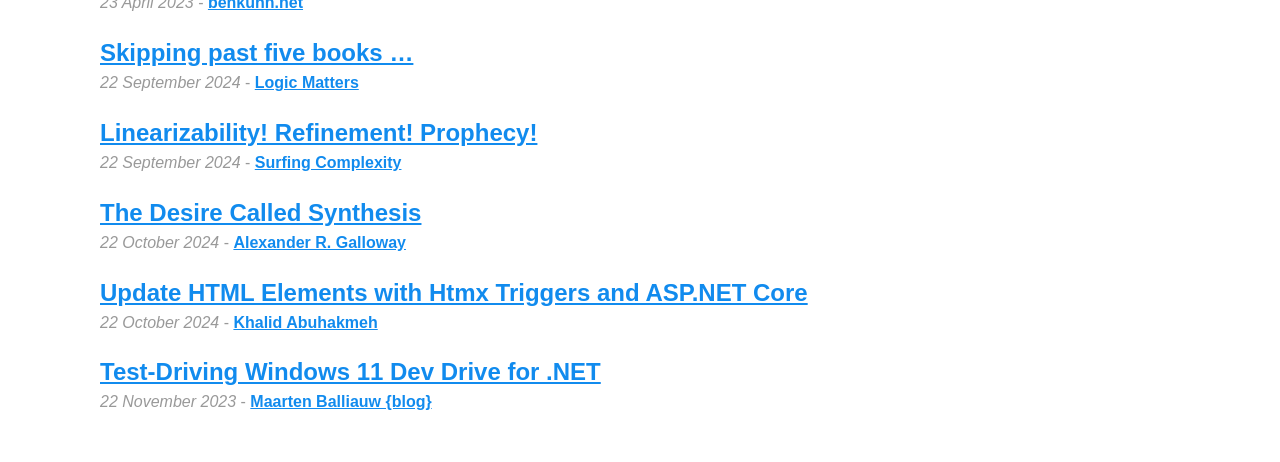
==== commit f9708d89: "deploy: d57568d1a1a7e33b13b65fe079a86804e62459e0" ====
--- a/feed.html
+++ b/feed.html
@@ -475,6 +475,11 @@
     </figure>
 
     <figure>
+        <a href="http://martin.kleppmann.com/2021/02/23/patreon.html"><h2 style="margin-bottom: 0">Building the future of computing, with your help</h2></a>
+        <figcaption><i>23 February 2021</i> - <a href="http://martin.kleppmann.com/">Martin Kleppmann's blog</a></figcaption>
+    </figure>
+
+    <figure>
         <a href="https://overreacted.io/before-you-memo/"><h2 style="margin-bottom: 0">Before You memo()</h2></a>
         <figcaption><i>23 February 2021</i> - <a href="https://overreacted.io/">overreacted — A blog by Dan Abramov</a></figcaption>
     </figure>
@@ -519,10 +524,5 @@
         <figcaption><i>22 November 2023</i> - <a href="https://blog.maartenballiauw.be/">Maarten Balliauw {blog}</a></figcaption>
     </figure>
 
-    <figure>
-        <a href="https://khalidabuhakmeh.com/how-many-threads-does-my-dotnet-app-have"><h2 style="margin-bottom: 0">How Many Threads Does My .NET App Have?</h2></a>
-        <figcaption><i>22 November 2022</i> - <a href="https://khalidabuhakmeh.com/">Khalid Abuhakmeh</a></figcaption>
-    </figure>
-
         </main>
     </body></html>
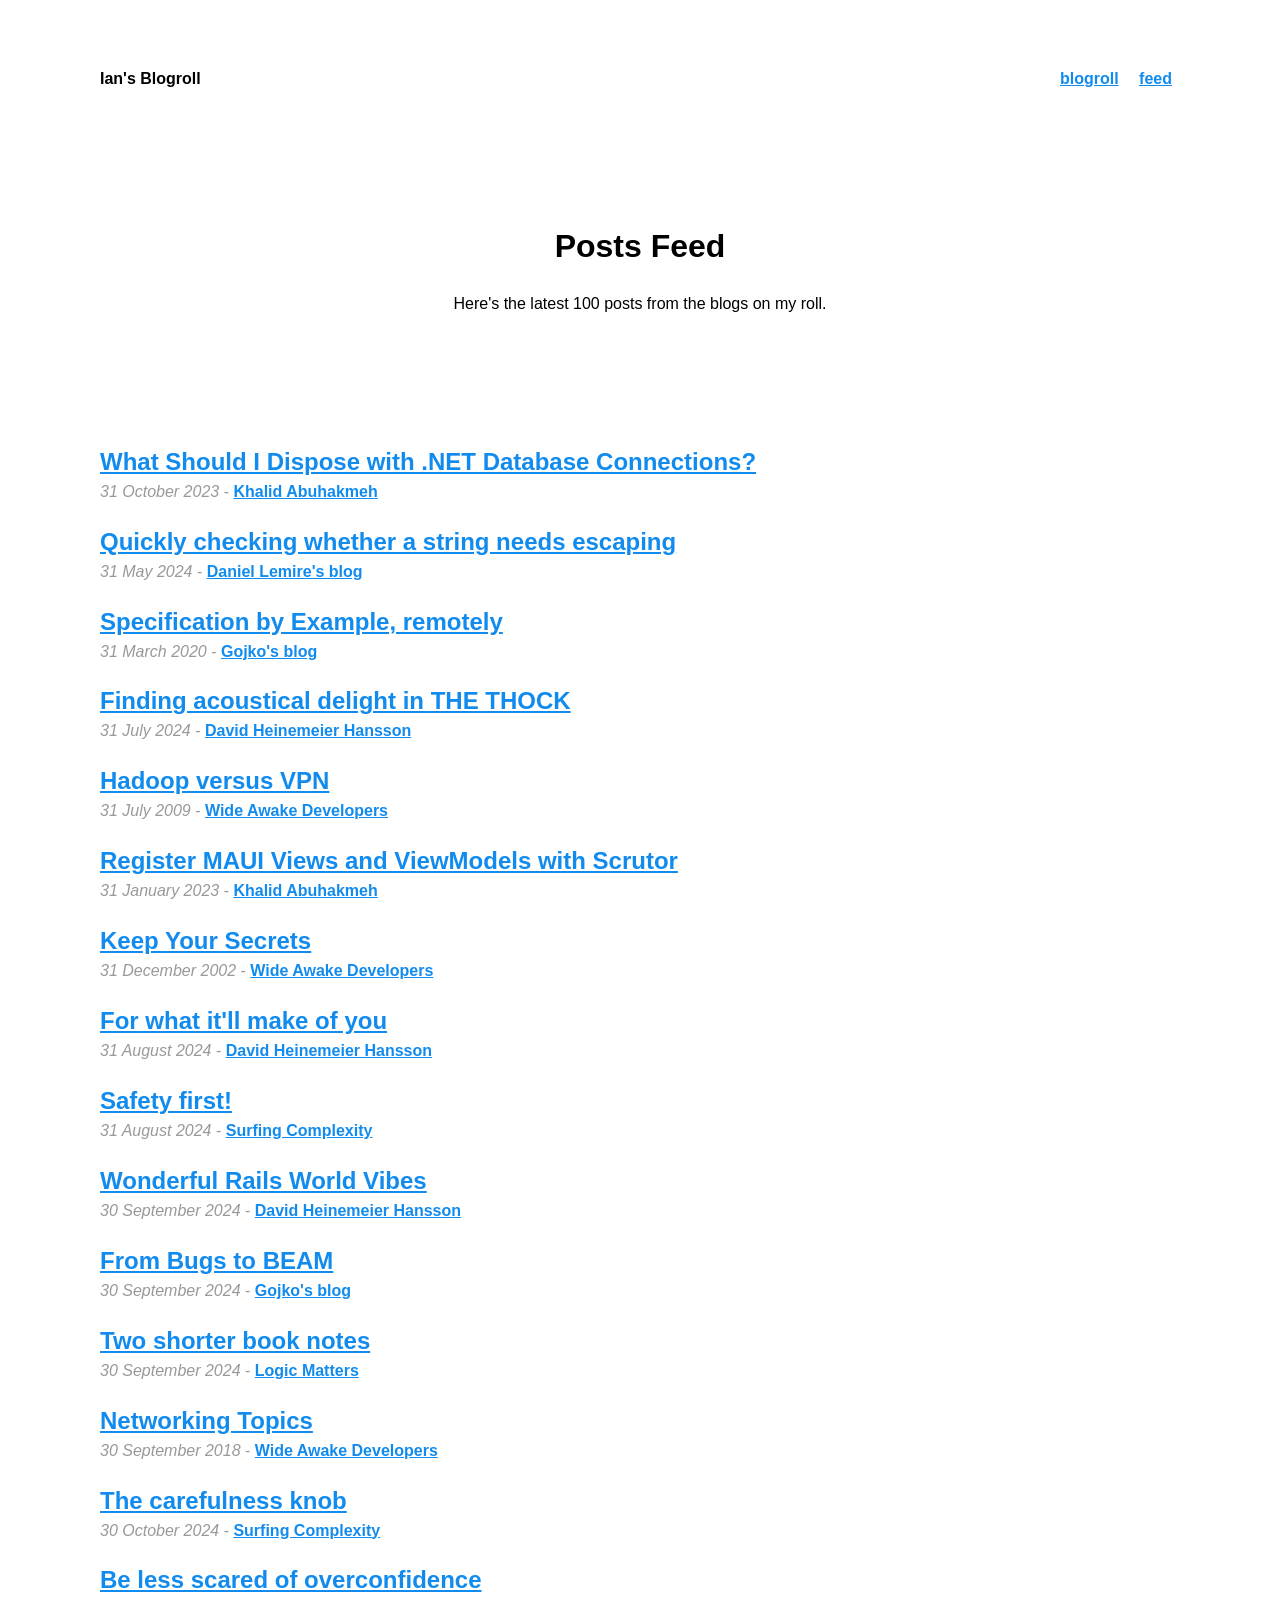
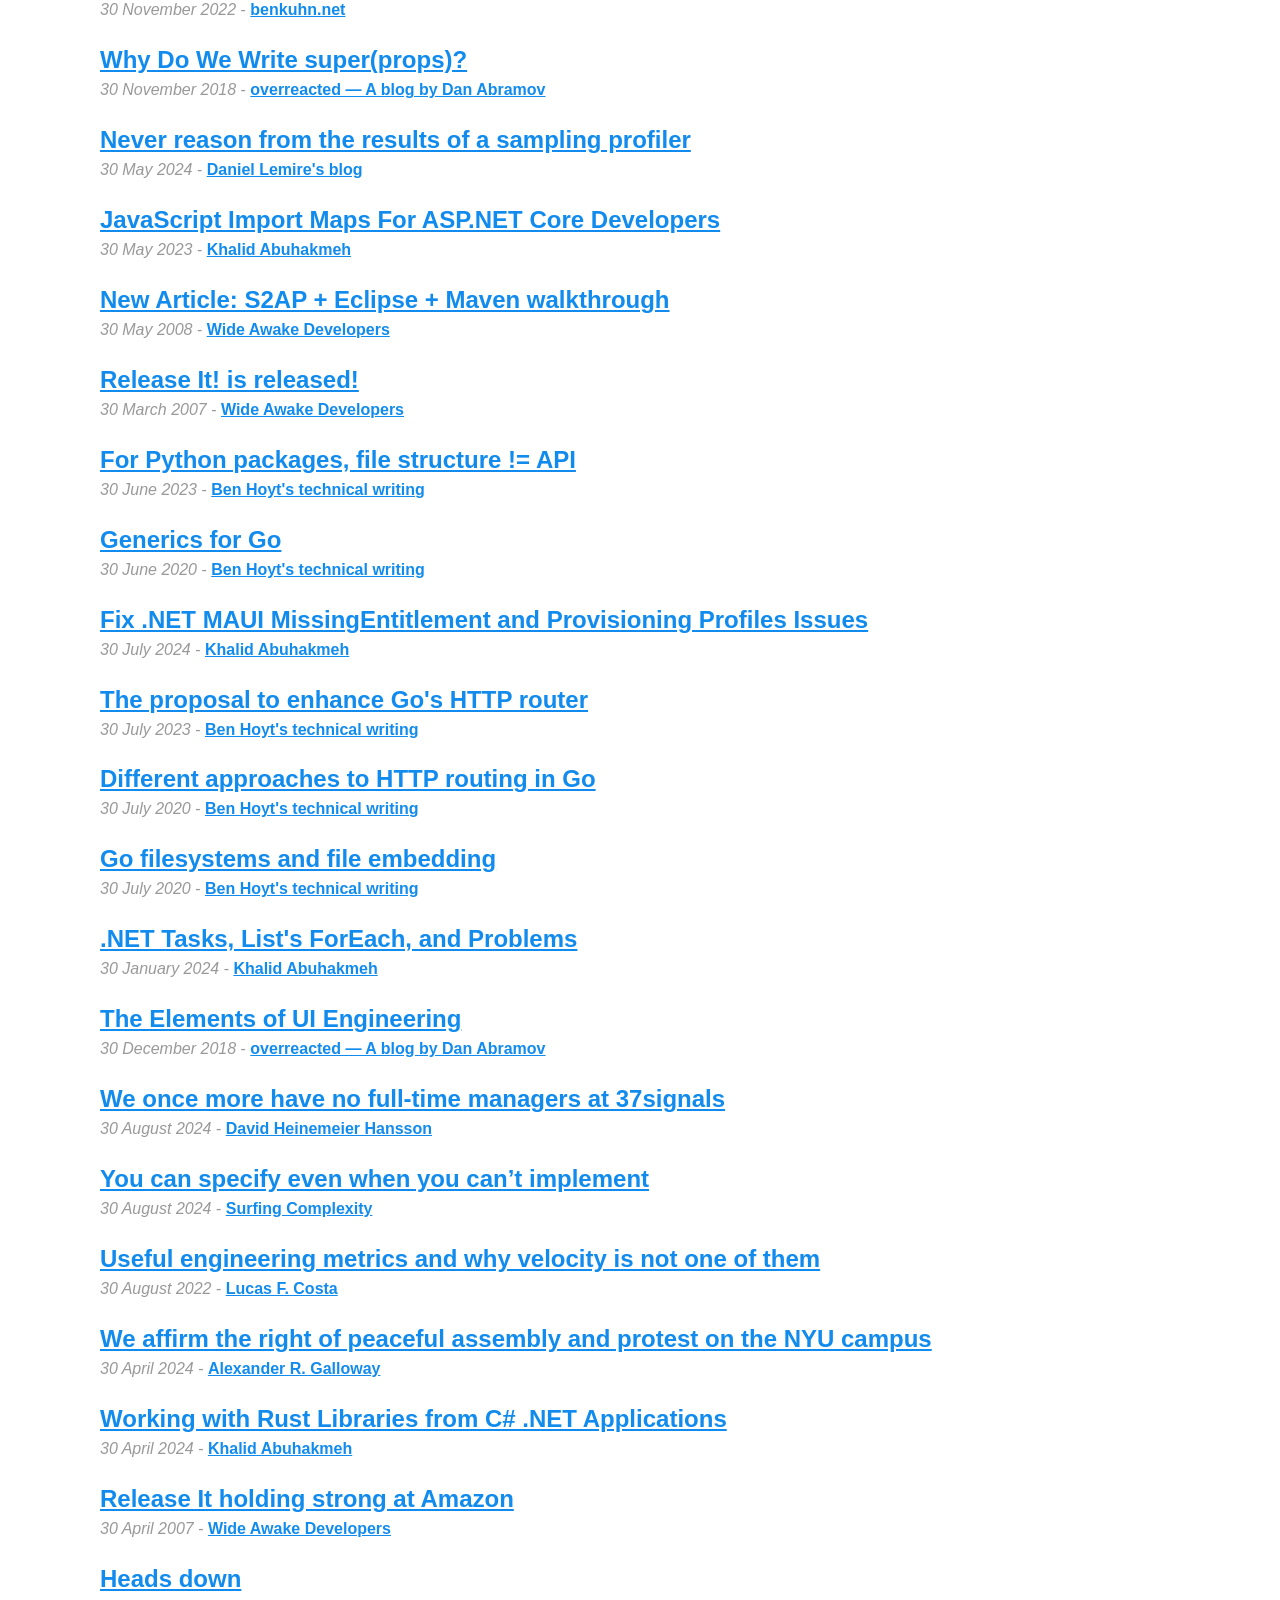
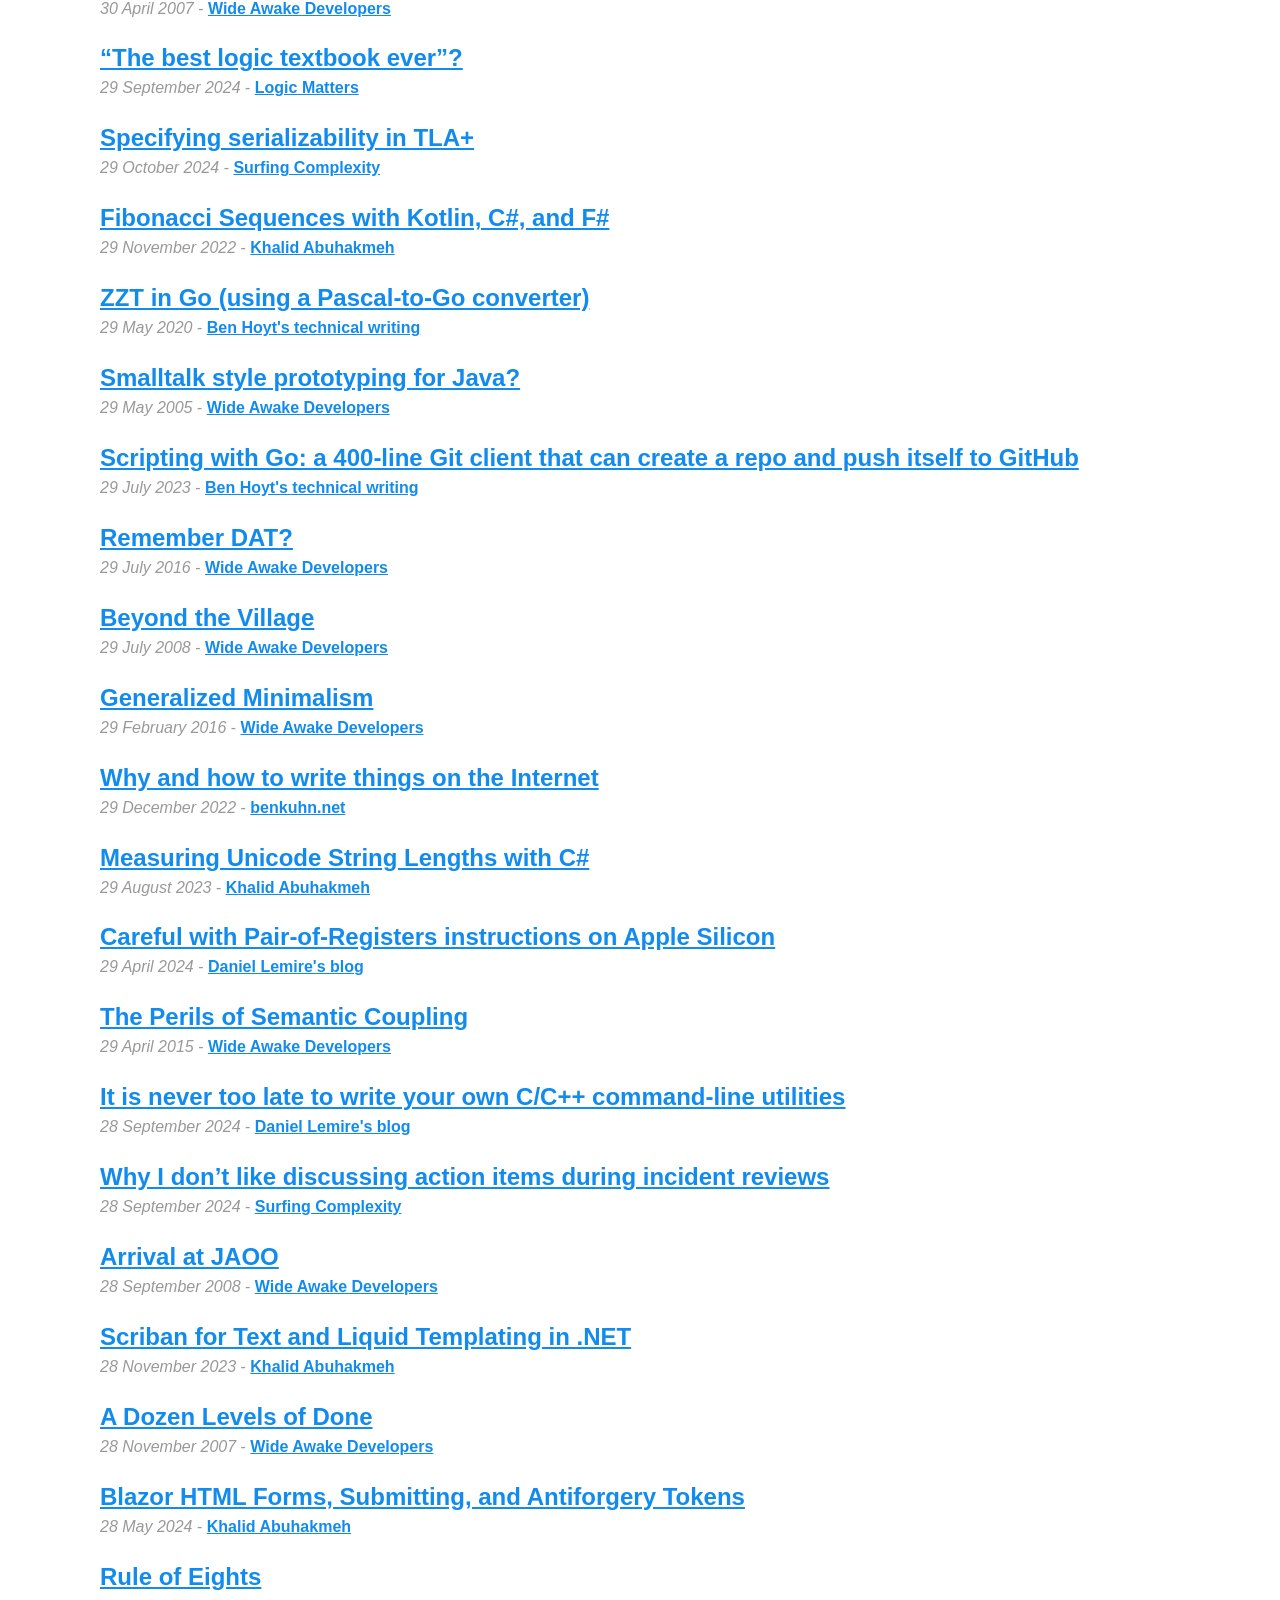
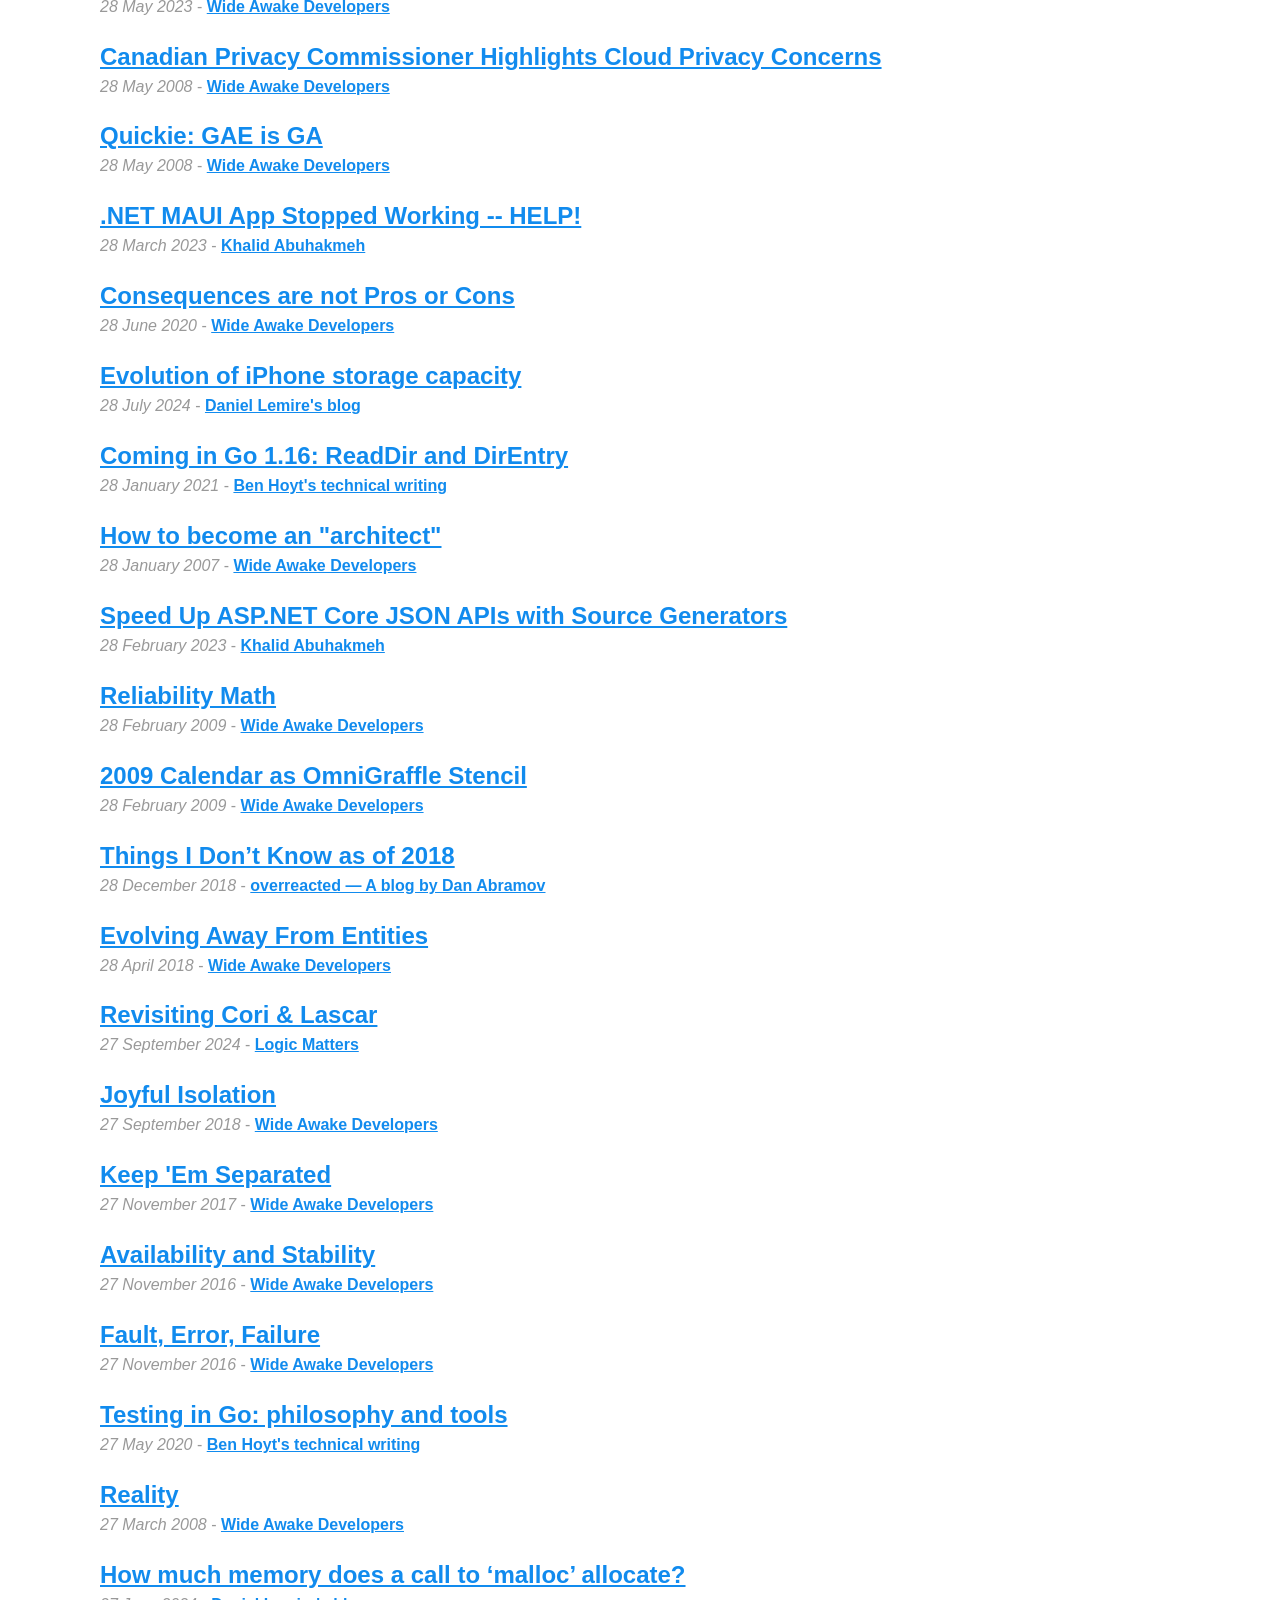
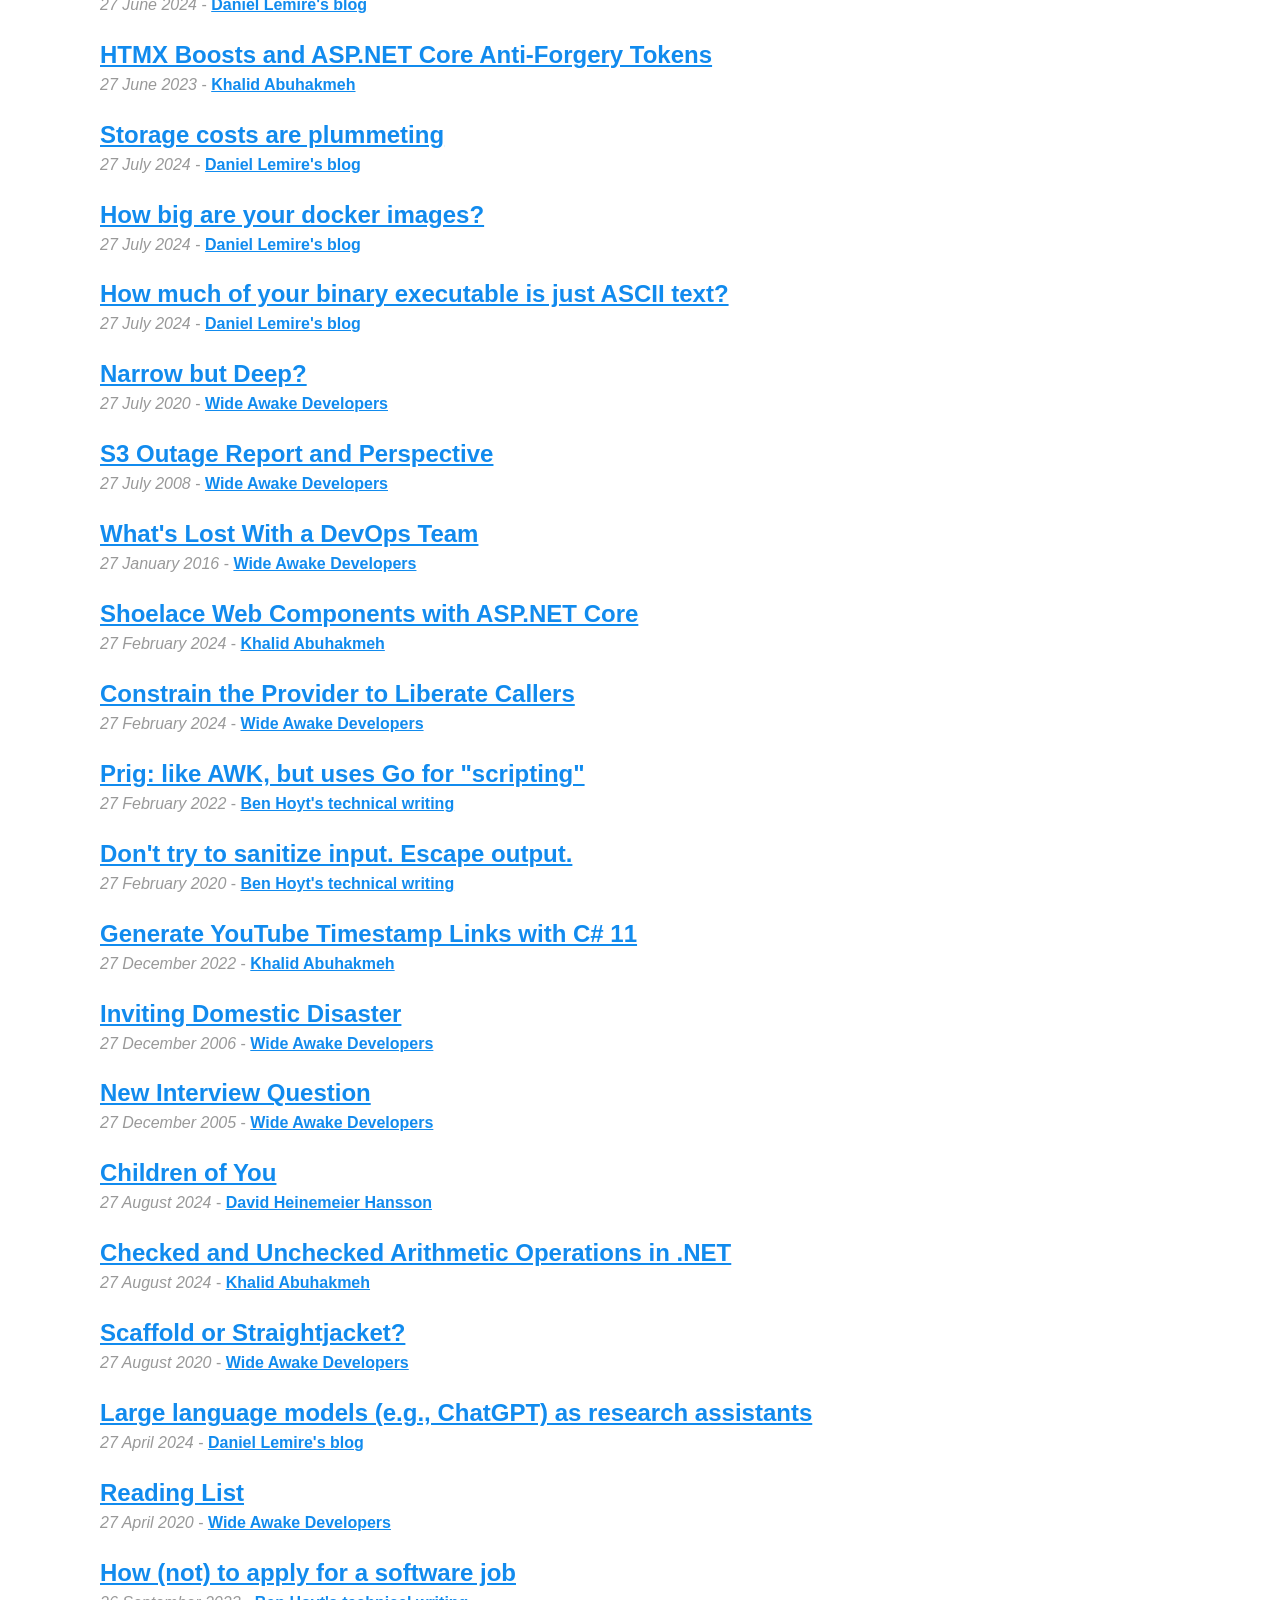
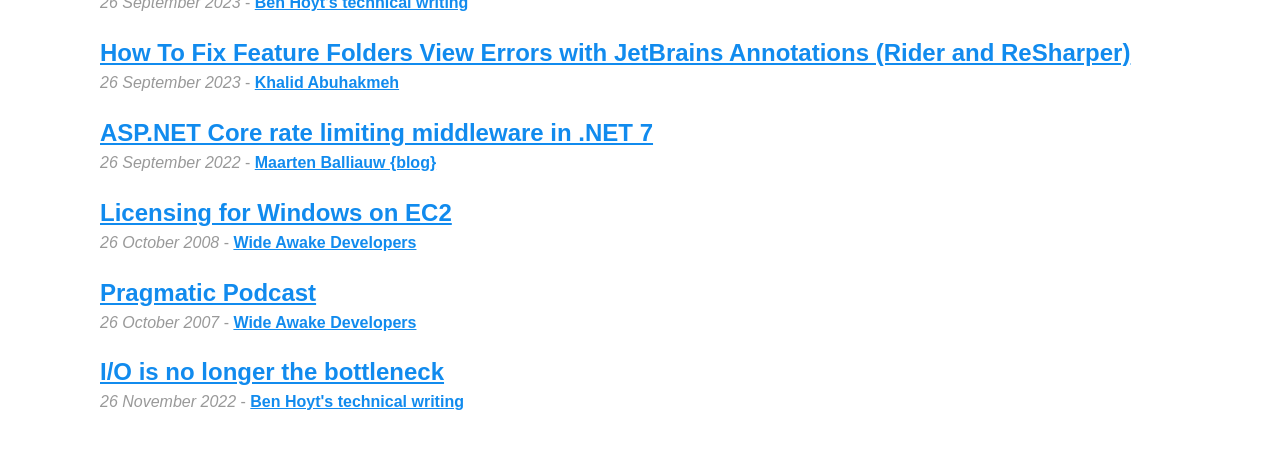
==== commit 8616712e: "deploy: bd57dd11ae35666b55905a414432d21ff0e75f28" ====
--- a/feed.html
+++ b/feed.html
@@ -45,11 +45,21 @@
     </figure>
 
     <figure>
+        <a href="http://michaelnygard.com/blog/2009/07/hadoop-versus-vpn/"><h2 style="margin-bottom: 0">Hadoop versus VPN</h2></a>
+        <figcaption><i>31 July 2009</i> - <a href="http://michaelnygard.com/">Wide Awake Developers</a></figcaption>
+    </figure>
+
+    <figure>
         <a href="https://khalidabuhakmeh.com/register-maui-views-and-viewmodels-with-scrutor"><h2 style="margin-bottom: 0">Register MAUI Views and ViewModels with Scrutor</h2></a>
         <figcaption><i>31 January 2023</i> - <a href="https://khalidabuhakmeh.com/">Khalid Abuhakmeh</a></figcaption>
     </figure>
 
     <figure>
+        <a href="http://michaelnygard.com/blog/2002/12/keep-your-secrets/"><h2 style="margin-bottom: 0">Keep Your Secrets</h2></a>
+        <figcaption><i>31 December 2002</i> - <a href="http://michaelnygard.com/">Wide Awake Developers</a></figcaption>
+    </figure>
+
+    <figure>
         <a href="https://world.hey.com/dhh/for-what-it-ll-make-of-you-9469db5c"><h2 style="margin-bottom: 0">For what it'll make of you</h2></a>
         <figcaption><i>31 August 2024</i> - <a href="https://world.hey.com/dhh">David Heinemeier Hansson</a></figcaption>
     </figure>
@@ -75,6 +85,11 @@
     </figure>
 
     <figure>
+        <a href="http://michaelnygard.com/blog/2018/09/networking-topics/"><h2 style="margin-bottom: 0">Networking Topics</h2></a>
+        <figcaption><i>30 September 2018</i> - <a href="http://michaelnygard.com/">Wide Awake Developers</a></figcaption>
+    </figure>
+
+    <figure>
         <a href="https://surfingcomplexity.blog/2024/10/29/the-carefulness-knob/"><h2 style="margin-bottom: 0">The carefulness knob</h2></a>
         <figcaption><i>30 October 2024</i> - <a href="https://surfingcomplexity.blog/">Surfing Complexity</a></figcaption>
     </figure>
@@ -100,6 +115,16 @@
     </figure>
 
     <figure>
+        <a href="http://michaelnygard.com/blog/2008/05/new-article-s2ap-eclipse-maven-walkthrough/"><h2 style="margin-bottom: 0">New Article: S2AP + Eclipse + Maven walkthrough</h2></a>
+        <figcaption><i>30 May 2008</i> - <a href="http://michaelnygard.com/">Wide Awake Developers</a></figcaption>
+    </figure>
+
+    <figure>
+        <a href="http://michaelnygard.com/blog/2007/03/release-it-is-released/"><h2 style="margin-bottom: 0">Release It! is released!</h2></a>
+        <figcaption><i>30 March 2007</i> - <a href="http://michaelnygard.com/">Wide Awake Developers</a></figcaption>
+    </figure>
+
+    <figure>
         <a href="https://benhoyt.com/writings/python-api-file-structure/"><h2 style="margin-bottom: 0">For Python packages, file structure != API</h2></a>
         <figcaption><i>30 June 2023</i> - <a href="https://benhoyt.com/writings/">Ben Hoyt's technical writing</a></figcaption>
     </figure>
@@ -165,6 +190,16 @@
     </figure>
 
     <figure>
+        <a href="http://michaelnygard.com/blog/2007/04/release-it-holding-strong-at-amazon/"><h2 style="margin-bottom: 0">Release It holding strong at Amazon</h2></a>
+        <figcaption><i>30 April 2007</i> - <a href="http://michaelnygard.com/">Wide Awake Developers</a></figcaption>
+    </figure>
+
+    <figure>
+        <a href="http://michaelnygard.com/blog/2007/04/heads-down/"><h2 style="margin-bottom: 0">Heads down</h2></a>
+        <figcaption><i>30 April 2007</i> - <a href="http://michaelnygard.com/">Wide Awake Developers</a></figcaption>
+    </figure>
+
+    <figure>
         <a href="https://www.logicmatters.net/2024/09/29/the-best-logic-textbook-ever/"><h2 style="margin-bottom: 0">“The best logic textbook ever”?</h2></a>
         <figcaption><i>29 September 2024</i> - <a href="https://www.logicmatters.net/">Logic Matters</a></figcaption>
     </figure>
@@ -185,11 +220,31 @@
     </figure>
 
     <figure>
+        <a href="http://michaelnygard.com/blog/2005/05/smalltalk-style-prototyping-for-java/"><h2 style="margin-bottom: 0">Smalltalk style prototyping for Java?</h2></a>
+        <figcaption><i>29 May 2005</i> - <a href="http://michaelnygard.com/">Wide Awake Developers</a></figcaption>
+    </figure>
+
+    <figure>
         <a href="https://benhoyt.com/writings/gogit/"><h2 style="margin-bottom: 0">Scripting with Go: a 400-line Git client that can create a repo and push itself to GitHub</h2></a>
         <figcaption><i>29 July 2023</i> - <a href="https://benhoyt.com/writings/">Ben Hoyt's technical writing</a></figcaption>
     </figure>
 
     <figure>
+        <a href="http://michaelnygard.com/blog/2016/07/remember-dat/"><h2 style="margin-bottom: 0">Remember DAT?</h2></a>
+        <figcaption><i>29 July 2016</i> - <a href="http://michaelnygard.com/">Wide Awake Developers</a></figcaption>
+    </figure>
+
+    <figure>
+        <a href="http://michaelnygard.com/blog/2008/07/beyond-the-village/"><h2 style="margin-bottom: 0">Beyond the Village</h2></a>
+        <figcaption><i>29 July 2008</i> - <a href="http://michaelnygard.com/">Wide Awake Developers</a></figcaption>
+    </figure>
+
+    <figure>
+        <a href="http://michaelnygard.com/blog/2016/02/generalized-minimalism/"><h2 style="margin-bottom: 0">Generalized Minimalism</h2></a>
+        <figcaption><i>29 February 2016</i> - <a href="http://michaelnygard.com/">Wide Awake Developers</a></figcaption>
+    </figure>
+
+    <figure>
         <a href="https://www.benkuhn.net/writing/"><h2 style="margin-bottom: 0">Why and how to write things on the Internet</h2></a>
         <figcaption><i>29 December 2022</i> - <a href="https://www.benkuhn.net/">benkuhn.net</a></figcaption>
     </figure>
@@ -205,6 +260,11 @@
     </figure>
 
     <figure>
+        <a href="http://michaelnygard.com/blog/2015/04/the-perils-of-semantic-coupling/"><h2 style="margin-bottom: 0">The Perils of Semantic Coupling</h2></a>
+        <figcaption><i>29 April 2015</i> - <a href="http://michaelnygard.com/">Wide Awake Developers</a></figcaption>
+    </figure>
+
+    <figure>
         <a href="https://lemire.me/blog/2024/09/28/it-is-never-too-later-to-write-your-own-c-c-command-line-utilities/"><h2 style="margin-bottom: 0">It is never too late to write your own C/C++ command-line utilities</h2></a>
         <figcaption><i>28 September 2024</i> - <a href="https://lemire.me/blog">Daniel Lemire's blog</a></figcaption>
     </figure>
@@ -215,21 +275,51 @@
     </figure>
 
     <figure>
+        <a href="http://michaelnygard.com/blog/2008/09/arrival-at-jaoo/"><h2 style="margin-bottom: 0">Arrival at JAOO</h2></a>
+        <figcaption><i>28 September 2008</i> - <a href="http://michaelnygard.com/">Wide Awake Developers</a></figcaption>
+    </figure>
+
+    <figure>
         <a href="https://khalidabuhakmeh.com/scriban-for-text-and-liquid-templating-in-dotnet"><h2 style="margin-bottom: 0">Scriban for Text and Liquid Templating in .NET</h2></a>
         <figcaption><i>28 November 2023</i> - <a href="https://khalidabuhakmeh.com/">Khalid Abuhakmeh</a></figcaption>
     </figure>
 
     <figure>
+        <a href="http://michaelnygard.com/blog/2007/11/a-dozen-levels-of-done/"><h2 style="margin-bottom: 0">A Dozen Levels of Done</h2></a>
+        <figcaption><i>28 November 2007</i> - <a href="http://michaelnygard.com/">Wide Awake Developers</a></figcaption>
+    </figure>
+
+    <figure>
         <a href="https://khalidabuhakmeh.com/blazor-html-forms-submitting-and-antiforgery-tokens"><h2 style="margin-bottom: 0">Blazor HTML Forms, Submitting, and Antiforgery Tokens</h2></a>
         <figcaption><i>28 May 2024</i> - <a href="https://khalidabuhakmeh.com/">Khalid Abuhakmeh</a></figcaption>
     </figure>
 
     <figure>
+        <a href="http://michaelnygard.com/blog/2023/05/rule-of-eights/"><h2 style="margin-bottom: 0">Rule of Eights</h2></a>
+        <figcaption><i>28 May 2023</i> - <a href="http://michaelnygard.com/">Wide Awake Developers</a></figcaption>
+    </figure>
+
+    <figure>
+        <a href="http://michaelnygard.com/blog/2008/05/canadian-privacy-commissioner-highlights-cloud-privacy-concerns/"><h2 style="margin-bottom: 0">Canadian Privacy Commissioner Highlights Cloud Privacy Concerns</h2></a>
+        <figcaption><i>28 May 2008</i> - <a href="http://michaelnygard.com/">Wide Awake Developers</a></figcaption>
+    </figure>
+
+    <figure>
+        <a href="http://michaelnygard.com/blog/2008/05/quickie-gae-is-ga/"><h2 style="margin-bottom: 0">Quickie: GAE is GA</h2></a>
+        <figcaption><i>28 May 2008</i> - <a href="http://michaelnygard.com/">Wide Awake Developers</a></figcaption>
+    </figure>
+
+    <figure>
         <a href="https://khalidabuhakmeh.com/dotnet-maui-app-stopped-working-help"><h2 style="margin-bottom: 0">.NET MAUI App Stopped Working -- HELP!</h2></a>
         <figcaption><i>28 March 2023</i> - <a href="https://khalidabuhakmeh.com/">Khalid Abuhakmeh</a></figcaption>
     </figure>
 
     <figure>
+        <a href="http://michaelnygard.com/blog/2020/06/consequences-are-not-pros-or-cons/"><h2 style="margin-bottom: 0">Consequences are not Pros or Cons</h2></a>
+        <figcaption><i>28 June 2020</i> - <a href="http://michaelnygard.com/">Wide Awake Developers</a></figcaption>
+    </figure>
+
+    <figure>
         <a href="https://lemire.me/blog/2024/07/28/evolution-of-iphone-storage-capacity/"><h2 style="margin-bottom: 0">Evolution of iPhone storage capacity</h2></a>
         <figcaption><i>28 July 2024</i> - <a href="https://lemire.me/blog">Daniel Lemire's blog</a></figcaption>
     </figure>
@@ -240,26 +330,71 @@
     </figure>
 
     <figure>
+        <a href="http://michaelnygard.com/blog/2007/01/how-to-become-an-architect/"><h2 style="margin-bottom: 0">How to become an "architect"</h2></a>
+        <figcaption><i>28 January 2007</i> - <a href="http://michaelnygard.com/">Wide Awake Developers</a></figcaption>
+    </figure>
+
+    <figure>
         <a href="https://khalidabuhakmeh.com/speed-up-aspnet-core-json-apis-with-source-generators"><h2 style="margin-bottom: 0">Speed Up ASP.NET Core JSON APIs with Source Generators</h2></a>
         <figcaption><i>28 February 2023</i> - <a href="https://khalidabuhakmeh.com/">Khalid Abuhakmeh</a></figcaption>
     </figure>
 
     <figure>
+        <a href="http://michaelnygard.com/blog/2009/02/reliability-math/"><h2 style="margin-bottom: 0">Reliability Math</h2></a>
+        <figcaption><i>28 February 2009</i> - <a href="http://michaelnygard.com/">Wide Awake Developers</a></figcaption>
+    </figure>
+
+    <figure>
+        <a href="http://michaelnygard.com/blog/2009/02/2009-calendar-as-omnigraffle-stencil/"><h2 style="margin-bottom: 0">2009 Calendar as OmniGraffle Stencil</h2></a>
+        <figcaption><i>28 February 2009</i> - <a href="http://michaelnygard.com/">Wide Awake Developers</a></figcaption>
+    </figure>
+
+    <figure>
         <a href="https://overreacted.io/things-i-dont-know-as-of-2018/"><h2 style="margin-bottom: 0">Things I Don’t Know as of 2018</h2></a>
         <figcaption><i>28 December 2018</i> - <a href="https://overreacted.io/">overreacted — A blog by Dan Abramov</a></figcaption>
     </figure>
 
     <figure>
+        <a href="http://michaelnygard.com/blog/2018/04/evolving-away-from-entities/"><h2 style="margin-bottom: 0">Evolving Away From Entities</h2></a>
+        <figcaption><i>28 April 2018</i> - <a href="http://michaelnygard.com/">Wide Awake Developers</a></figcaption>
+    </figure>
+
+    <figure>
         <a href="https://www.logicmatters.net/2024/09/27/revisiting-cori-lascar/"><h2 style="margin-bottom: 0">Revisiting Cori & Lascar</h2></a>
         <figcaption><i>27 September 2024</i> - <a href="https://www.logicmatters.net/">Logic Matters</a></figcaption>
     </figure>
 
     <figure>
+        <a href="http://michaelnygard.com/blog/2018/09/joyful-isolation/"><h2 style="margin-bottom: 0">Joyful Isolation</h2></a>
+        <figcaption><i>27 September 2018</i> - <a href="http://michaelnygard.com/">Wide Awake Developers</a></figcaption>
+    </figure>
+
+    <figure>
+        <a href="http://michaelnygard.com/blog/2017/11/keep-em-separated/"><h2 style="margin-bottom: 0">Keep 'Em Separated</h2></a>
+        <figcaption><i>27 November 2017</i> - <a href="http://michaelnygard.com/">Wide Awake Developers</a></figcaption>
+    </figure>
+
+    <figure>
+        <a href="http://michaelnygard.com/blog/2016/11/availability-and-stability/"><h2 style="margin-bottom: 0">Availability and Stability</h2></a>
+        <figcaption><i>27 November 2016</i> - <a href="http://michaelnygard.com/">Wide Awake Developers</a></figcaption>
+    </figure>
+
+    <figure>
+        <a href="http://michaelnygard.com/blog/2016/11/fault-error-failure/"><h2 style="margin-bottom: 0">Fault, Error, Failure</h2></a>
+        <figcaption><i>27 November 2016</i> - <a href="http://michaelnygard.com/">Wide Awake Developers</a></figcaption>
+    </figure>
+
+    <figure>
         <a href="https://lwn.net/Articles/821358/"><h2 style="margin-bottom: 0">Testing in Go: philosophy and tools</h2></a>
         <figcaption><i>27 May 2020</i> - <a href="https://benhoyt.com/writings/">Ben Hoyt's technical writing</a></figcaption>
     </figure>
 
     <figure>
+        <a href="http://michaelnygard.com/blog/2008/03/reality/"><h2 style="margin-bottom: 0">Reality</h2></a>
+        <figcaption><i>27 March 2008</i> - <a href="http://michaelnygard.com/">Wide Awake Developers</a></figcaption>
+    </figure>
+
+    <figure>
         <a href="https://lemire.me/blog/2024/06/27/how-much-memory-does-a-call-to-malloc-allocates/"><h2 style="margin-bottom: 0">How much memory does a call to ‘malloc’  allocate?</h2></a>
         <figcaption><i>27 June 2024</i> - <a href="https://lemire.me/blog">Daniel Lemire's blog</a></figcaption>
     </figure>
@@ -285,11 +420,31 @@
     </figure>
 
     <figure>
+        <a href="http://michaelnygard.com/blog/2020/07/narrow-but-deep/"><h2 style="margin-bottom: 0">Narrow but Deep?</h2></a>
+        <figcaption><i>27 July 2020</i> - <a href="http://michaelnygard.com/">Wide Awake Developers</a></figcaption>
+    </figure>
+
+    <figure>
+        <a href="http://michaelnygard.com/blog/2008/07/s3-outage-report-and-perspective/"><h2 style="margin-bottom: 0">S3 Outage Report and Perspective</h2></a>
+        <figcaption><i>27 July 2008</i> - <a href="http://michaelnygard.com/">Wide Awake Developers</a></figcaption>
+    </figure>
+
+    <figure>
+        <a href="http://michaelnygard.com/blog/2016/01/whats-lost-with-a-devops-team/"><h2 style="margin-bottom: 0">What's Lost With a DevOps Team</h2></a>
+        <figcaption><i>27 January 2016</i> - <a href="http://michaelnygard.com/">Wide Awake Developers</a></figcaption>
+    </figure>
+
+    <figure>
         <a href="https://khalidabuhakmeh.com/shoelace-web-components-with-aspnet-core"><h2 style="margin-bottom: 0">Shoelace Web Components with ASP.NET Core</h2></a>
         <figcaption><i>27 February 2024</i> - <a href="https://khalidabuhakmeh.com/">Khalid Abuhakmeh</a></figcaption>
     </figure>
 
     <figure>
+        <a href="http://michaelnygard.com/blog/2024/02/constrain-the-provider-to-liberate-callers/"><h2 style="margin-bottom: 0">Constrain the Provider to Liberate Callers</h2></a>
+        <figcaption><i>27 February 2024</i> - <a href="http://michaelnygard.com/">Wide Awake Developers</a></figcaption>
+    </figure>
+
+    <figure>
         <a href="https://benhoyt.com/writings/prig/"><h2 style="margin-bottom: 0">Prig: like AWK, but uses Go for "scripting"</h2></a>
         <figcaption><i>27 February 2022</i> - <a href="https://benhoyt.com/writings/">Ben Hoyt's technical writing</a></figcaption>
     </figure>
@@ -305,6 +460,16 @@
     </figure>
 
     <figure>
+        <a href="http://michaelnygard.com/blog/2006/12/inviting-domestic-disaster/"><h2 style="margin-bottom: 0">Inviting Domestic Disaster</h2></a>
+        <figcaption><i>27 December 2006</i> - <a href="http://michaelnygard.com/">Wide Awake Developers</a></figcaption>
+    </figure>
+
+    <figure>
+        <a href="http://michaelnygard.com/blog/2005/12/new-interview-question/"><h2 style="margin-bottom: 0">New Interview Question</h2></a>
+        <figcaption><i>27 December 2005</i> - <a href="http://michaelnygard.com/">Wide Awake Developers</a></figcaption>
+    </figure>
+
+    <figure>
         <a href="https://world.hey.com/dhh/children-of-you-a2f93dfa"><h2 style="margin-bottom: 0">Children of You</h2></a>
         <figcaption><i>27 August 2024</i> - <a href="https://world.hey.com/dhh">David Heinemeier Hansson</a></figcaption>
     </figure>
@@ -315,11 +480,21 @@
     </figure>
 
     <figure>
+        <a href="http://michaelnygard.com/blog/2020/08/scaffold-or-straightjacket/"><h2 style="margin-bottom: 0">Scaffold or Straightjacket?</h2></a>
+        <figcaption><i>27 August 2020</i> - <a href="http://michaelnygard.com/">Wide Awake Developers</a></figcaption>
+    </figure>
+
+    <figure>
         <a href="https://lemire.me/blog/2024/04/27/large-language-models-e-g-chatgpt-as-research-assistants/"><h2 style="margin-bottom: 0">Large language models (e.g., ChatGPT) as research assistants</h2></a>
         <figcaption><i>27 April 2024</i> - <a href="https://lemire.me/blog">Daniel Lemire's blog</a></figcaption>
     </figure>
 
     <figure>
+        <a href="http://michaelnygard.com/blog/2020/04/reading-list/"><h2 style="margin-bottom: 0">Reading List</h2></a>
+        <figcaption><i>27 April 2020</i> - <a href="http://michaelnygard.com/">Wide Awake Developers</a></figcaption>
+    </figure>
+
+    <figure>
         <a href="https://benhoyt.com/writings/how-to-apply/"><h2 style="margin-bottom: 0">How (not) to apply for a software job</h2></a>
         <figcaption><i>26 September 2023</i> - <a href="https://benhoyt.com/writings/">Ben Hoyt's technical writing</a></figcaption>
     </figure>
@@ -335,194 +510,19 @@
     </figure>
 
     <figure>
+        <a href="http://michaelnygard.com/blog/2008/10/licensing-for-windows-on-ec2/"><h2 style="margin-bottom: 0">Licensing for Windows on EC2</h2></a>
+        <figcaption><i>26 October 2008</i> - <a href="http://michaelnygard.com/">Wide Awake Developers</a></figcaption>
+    </figure>
+
+    <figure>
+        <a href="http://michaelnygard.com/blog/2007/10/pragmatic-podcast/"><h2 style="margin-bottom: 0">Pragmatic Podcast</h2></a>
+        <figcaption><i>26 October 2007</i> - <a href="http://michaelnygard.com/">Wide Awake Developers</a></figcaption>
+    </figure>
+
+    <figure>
         <a href="https://benhoyt.com/writings/io-is-no-longer-the-bottleneck/"><h2 style="margin-bottom: 0">I/O is no longer the bottleneck</h2></a>
         <figcaption><i>26 November 2022</i> - <a href="https://benhoyt.com/writings/">Ben Hoyt's technical writing</a></figcaption>
     </figure>
 
-    <figure>
-        <a href="https://lemire.me/blog/2024/05/26/science-and-technology-links-may-25-2024/"><h2 style="margin-bottom: 0">Science and Technology links (May 25 2024)</h2></a>
-        <figcaption><i>26 May 2024</i> - <a href="https://lemire.me/blog">Daniel Lemire's blog</a></figcaption>
-    </figure>
-
-    <figure>
-        <a href="https://khalidabuhakmeh.com/how-to-ssr-web-components-in-aspnet-core-using-taghelpers"><h2 style="margin-bottom: 0">How To SSR Web Components In ASP.NET Core using TagHelpers</h2></a>
-        <figcaption><i>26 March 2024</i> - <a href="https://khalidabuhakmeh.com/">Khalid Abuhakmeh</a></figcaption>
-    </figure>
-
-    <figure>
-        <a href="https://benhoyt.com/writings/hash-table-in-c/"><h2 style="margin-bottom: 0">How to implement a hash table (in C)</h2></a>
-        <figcaption><i>26 March 2021</i> - <a href="https://benhoyt.com/writings/">Ben Hoyt's technical writing</a></figcaption>
-    </figure>
-
-    <figure>
-        <a href="https://lemire.me/blog/2024/07/26/safer-code-in-c-with-lifetime-bounds/"><h2 style="margin-bottom: 0">Safer code in C++ with lifetime bounds</h2></a>
-        <figcaption><i>26 July 2024</i> - <a href="https://lemire.me/blog">Daniel Lemire's blog</a></figcaption>
-    </figure>
-
-    <figure>
-        <a href="https://overreacted.io/why-isnt-x-a-hook/"><h2 style="margin-bottom: 0">Why Isn’t X a Hook?</h2></a>
-        <figcaption><i>26 January 2019</i> - <a href="https://overreacted.io/">overreacted — A blog by Dan Abramov</a></figcaption>
-    </figure>
-
-    <figure>
-        <a href="https://benhoyt.com/writings/flyio/"><h2 style="margin-bottom: 0">From Go on EC2 to Fly.io: +fun, −$9/mo</h2></a>
-        <figcaption><i>26 February 2023</i> - <a href="https://benhoyt.com/writings/">Ben Hoyt's technical writing</a></figcaption>
-    </figure>
-
-    <figure>
-        <a href="https://khalidabuhakmeh.com/faster-dotnet-database-integration-tests-with-respawn-and-xunit"><h2 style="margin-bottom: 0">Faster .NET Database Integration Tests with Respawn and xUnit</h2></a>
-        <figcaption><i>26 December 2023</i> - <a href="https://khalidabuhakmeh.com/">Khalid Abuhakmeh</a></figcaption>
-    </figure>
-
-    <figure>
-        <a href="https://overreacted.io/preparing-for-tech-talk-part-1-motivation/"><h2 style="margin-bottom: 0">Preparing for a Tech Talk, Part 1: Motivation</h2></a>
-        <figcaption><i>26 December 2018</i> - <a href="https://overreacted.io/">overreacted — A blog by Dan Abramov</a></figcaption>
-    </figure>
-
-    <figure>
-        <a href="https://lemire.me/blog/2024/08/26/parsing-tiny-and-very-large-floating-point-values-a-programming-language-comparison/"><h2 style="margin-bottom: 0">Parsing tiny and very large floating-point values: a programming-language comparison</h2></a>
-        <figcaption><i>26 August 2024</i> - <a href="https://lemire.me/blog">Daniel Lemire's blog</a></figcaption>
-    </figure>
-
-    <figure>
-        <a href="https://overreacted.io/name-it-and-they-will-come/"><h2 style="margin-bottom: 0">Name It, and They Will Come</h2></a>
-        <figcaption><i>25 March 2019</i> - <a href="https://overreacted.io/">overreacted — A blog by Dan Abramov</a></figcaption>
-    </figure>
-
-    <figure>
-        <a href="https://khalidabuhakmeh.com/html5-validation-for-aspnet-core-models-and-razor-views"><h2 style="margin-bottom: 0">HTML5 Validation for ASP.NET Core Models and Razor Views</h2></a>
-        <figcaption><i>25 June 2024</i> - <a href="https://khalidabuhakmeh.com/">Khalid Abuhakmeh</a></figcaption>
-    </figure>
-
-    <figure>
-        <a href="https://khalidabuhakmeh.com/dotnet-8-timeprovider-and-unit-tests"><h2 style="margin-bottom: 0">.NET 8 TimeProvider and Unit Tests</h2></a>
-        <figcaption><i>25 July 2023</i> - <a href="https://khalidabuhakmeh.com/">Khalid Abuhakmeh</a></figcaption>
-    </figure>
-
-    <figure>
-        <a href="https://overreacted.io/the-bug-o-notation/"><h2 style="margin-bottom: 0">The “Bug-O” Notation</h2></a>
-        <figcaption><i>25 January 2019</i> - <a href="https://overreacted.io/">overreacted — A blog by Dan Abramov</a></figcaption>
-    </figure>
-
-    <figure>
-        <a href="https://www.benkuhn.net/behavioral/"><h2 style="margin-bottom: 0">How I build and run behavioral interviews</h2></a>
-        <figcaption><i>25 February 2024</i> - <a href="https://www.benkuhn.net/">benkuhn.net</a></figcaption>
-    </figure>
-
-    <figure>
-        <a href="https://overreacted.io/what-are-the-react-team-principles/"><h2 style="margin-bottom: 0">What Are the React Team Principles?</h2></a>
-        <figcaption><i>25 December 2019</i> - <a href="https://overreacted.io/">overreacted — A blog by Dan Abramov</a></figcaption>
-    </figure>
-
-    <figure>
-        <a href="https://khalidabuhakmeh.com/unit-test-11ty-pages-with-vitest-and-typescript"><h2 style="margin-bottom: 0">Unit Test 11ty Pages With Vitest and Typescript</h2></a>
-        <figcaption><i>25 April 2023</i> - <a href="https://khalidabuhakmeh.com/">Khalid Abuhakmeh</a></figcaption>
-    </figure>
-
-    <figure>
-        <a href="https://khalidabuhakmeh.com/htmx-and-playwright-tests-in-csharp"><h2 style="margin-bottom: 0">Htmx and Playwright Tests in C#</h2></a>
-        <figcaption><i>24 September 2024</i> - <a href="https://khalidabuhakmeh.com/">Khalid Abuhakmeh</a></figcaption>
-    </figure>
-
-    <figure>
-        <a href="https://www.logicmatters.net/2024/09/24/boris-giltburg-beethoven-sonatas-i/"><h2 style="margin-bottom: 0">Boris Giltburg, Beethoven sonatas I</h2></a>
-        <figcaption><i>24 September 2024</i> - <a href="https://www.logicmatters.net/">Logic Matters</a></figcaption>
-    </figure>
-
-    <figure>
-        <a href="https://khalidabuhakmeh.com/global-endpoint-filters-with-aspnet-core-minimal-apis"><h2 style="margin-bottom: 0">Global Endpoint Filters with ASP.NET Core Minimal APIs</h2></a>
-        <figcaption><i>24 October 2023</i> - <a href="https://khalidabuhakmeh.com/">Khalid Abuhakmeh</a></figcaption>
-    </figure>
-
-    <figure>
-        <a href="https://world.hey.com/dhh/linux-as-the-new-developer-default-at-37signals-ef0823b7"><h2 style="margin-bottom: 0">Linux as the new developer default at 37signals</h2></a>
-        <figcaption><i>24 May 2024</i> - <a href="https://world.hey.com/dhh">David Heinemeier Hansson</a></figcaption>
-    </figure>
-
-    <figure>
-        <a href="https://khalidabuhakmeh.com/programming-svgs-with-csharp-dotnet"><h2 style="margin-bottom: 0">Programming SVGs with C#</h2></a>
-        <figcaption><i>24 January 2023</i> - <a href="https://khalidabuhakmeh.com/">Khalid Abuhakmeh</a></figcaption>
-    </figure>
-
-    <figure>
-        <a href="https://world.hey.com/dhh/merchants-of-complexity-4851301b"><h2 style="margin-bottom: 0">Merchants of complexity</h2></a>
-        <figcaption><i>24 August 2024</i> - <a href="https://world.hey.com/dhh">David Heinemeier Hansson</a></figcaption>
-    </figure>
-
-    <figure>
-        <a href="https://lwn.net/Articles/829242/"><h2 style="margin-bottom: 0">Fuzzing in Go</h2></a>
-        <figcaption><i>24 August 2020</i> - <a href="https://benhoyt.com/writings/">Ben Hoyt's technical writing</a></figcaption>
-    </figure>
-
-    <figure>
-        <a href="https://khalidabuhakmeh.com/xunit-tests-jetbrains-rider-and-counting-until-failure"><h2 style="margin-bottom: 0">XUnit Tests, JetBrains Rider, and Counting Until Failure</h2></a>
-        <figcaption><i>23 May 2023</i> - <a href="https://khalidabuhakmeh.com/">Khalid Abuhakmeh</a></figcaption>
-    </figure>
-
-    <figure>
-        <a href="https://lwn.net/Articles/824294/"><h2 style="margin-bottom: 0">More alternatives to Google Analytics</h2></a>
-        <figcaption><i>23 June 2020</i> - <a href="https://benhoyt.com/writings/">Ben Hoyt's technical writing</a></figcaption>
-    </figure>
-
-    <figure>
-        <a href="https://khalidabuhakmeh.com/health-checks-for-aspnet-core-and-entity-framework-core"><h2 style="margin-bottom: 0">Health Checks for ASP.NET Core and Entity Framework Core</h2></a>
-        <figcaption><i>23 July 2024</i> - <a href="https://khalidabuhakmeh.com/">Khalid Abuhakmeh</a></figcaption>
-    </figure>
-
-    <figure>
-        <a href="https://khalidabuhakmeh.com/how-to-use-blazor-server-rendered-components-with-htmx"><h2 style="margin-bottom: 0">How To Use Blazor Server-Rendered Components with HTMX</h2></a>
-        <figcaption><i>23 January 2024</i> - <a href="https://khalidabuhakmeh.com/">Khalid Abuhakmeh</a></figcaption>
-    </figure>
-
-    <figure>
-        <a href="http://martin.kleppmann.com/2021/02/23/patreon.html"><h2 style="margin-bottom: 0">Building the future of computing, with your help</h2></a>
-        <figcaption><i>23 February 2021</i> - <a href="http://martin.kleppmann.com/">Martin Kleppmann's blog</a></figcaption>
-    </figure>
-
-    <figure>
-        <a href="https://overreacted.io/before-you-memo/"><h2 style="margin-bottom: 0">Before You memo()</h2></a>
-        <figcaption><i>23 February 2021</i> - <a href="https://overreacted.io/">overreacted — A blog by Dan Abramov</a></figcaption>
-    </figure>
-
-    <figure>
-        <a href="https://lucasfcosta.com/2022/08/24/minimum-viable-nothing.html"><h2 style="margin-bottom: 0">The Minimum Viable Nothing: ideas to validate products without building them</h2></a>
-        <figcaption><i>23 August 2022</i> - <a href="https://lucasfcosta.com/">Lucas F. Costa</a></figcaption>
-    </figure>
-
-    <figure>
-        <a href="https://khalidabuhakmeh.com/fix-unable-to-resolve-dbcontextoptions-for-ef-core"><h2 style="margin-bottom: 0">Fix Unable To Resolve DbContextOptions For EF Core</h2></a>
-        <figcaption><i>23 April 2024</i> - <a href="https://khalidabuhakmeh.com/">Khalid Abuhakmeh</a></figcaption>
-    </figure>
-
-    <figure>
-        <a href="https://www.benkuhn.net/newmgr/"><h2 style="margin-bottom: 0">Some mistakes I made as a new manager</h2></a>
-        <figcaption><i>23 April 2023</i> - <a href="https://www.benkuhn.net/">benkuhn.net</a></figcaption>
-    </figure>
-
-    <figure>
-        <a href="https://www.logicmatters.net/2024/09/22/skipping-past-five-books/"><h2 style="margin-bottom: 0">Skipping past five books …</h2></a>
-        <figcaption><i>22 September 2024</i> - <a href="https://www.logicmatters.net/">Logic Matters</a></figcaption>
-    </figure>
-
-    <figure>
-        <a href="https://surfingcomplexity.blog/2024/09/22/linearizability-refinement-prophecy/"><h2 style="margin-bottom: 0">Linearizability! Refinement! Prophecy!</h2></a>
-        <figcaption><i>22 September 2024</i> - <a href="https://surfingcomplexity.blog/">Surfing Complexity</a></figcaption>
-    </figure>
-
-    <figure>
-        <a href="https://cultureandcommunication.org/galloway/the-desire-called-synthesis"><h2 style="margin-bottom: 0">The Desire Called Synthesis</h2></a>
-        <figcaption><i>22 October 2024</i> - <a href="https://cultureandcommunication.org/galloway">Alexander R. Galloway</a></figcaption>
-    </figure>
-
-    <figure>
-        <a href="https://khalidabuhakmeh.com/update-html-elements-with-htmx-triggers-and-aspnet-core"><h2 style="margin-bottom: 0">Update HTML Elements with Htmx Triggers and ASP.NET Core</h2></a>
-        <figcaption><i>22 October 2024</i> - <a href="https://khalidabuhakmeh.com/">Khalid Abuhakmeh</a></figcaption>
-    </figure>
-
-    <figure>
-        <a href="https://blog.maartenballiauw.be/post/2023/11/22/test-driving-windows-11-dev-drive-for-dotnet.html"><h2 style="margin-bottom: 0">Test-Driving Windows 11 Dev Drive for .NET</h2></a>
-        <figcaption><i>22 November 2023</i> - <a href="https://blog.maartenballiauw.be/">Maarten Balliauw {blog}</a></figcaption>
-    </figure>
-
         </main>
     </body></html>
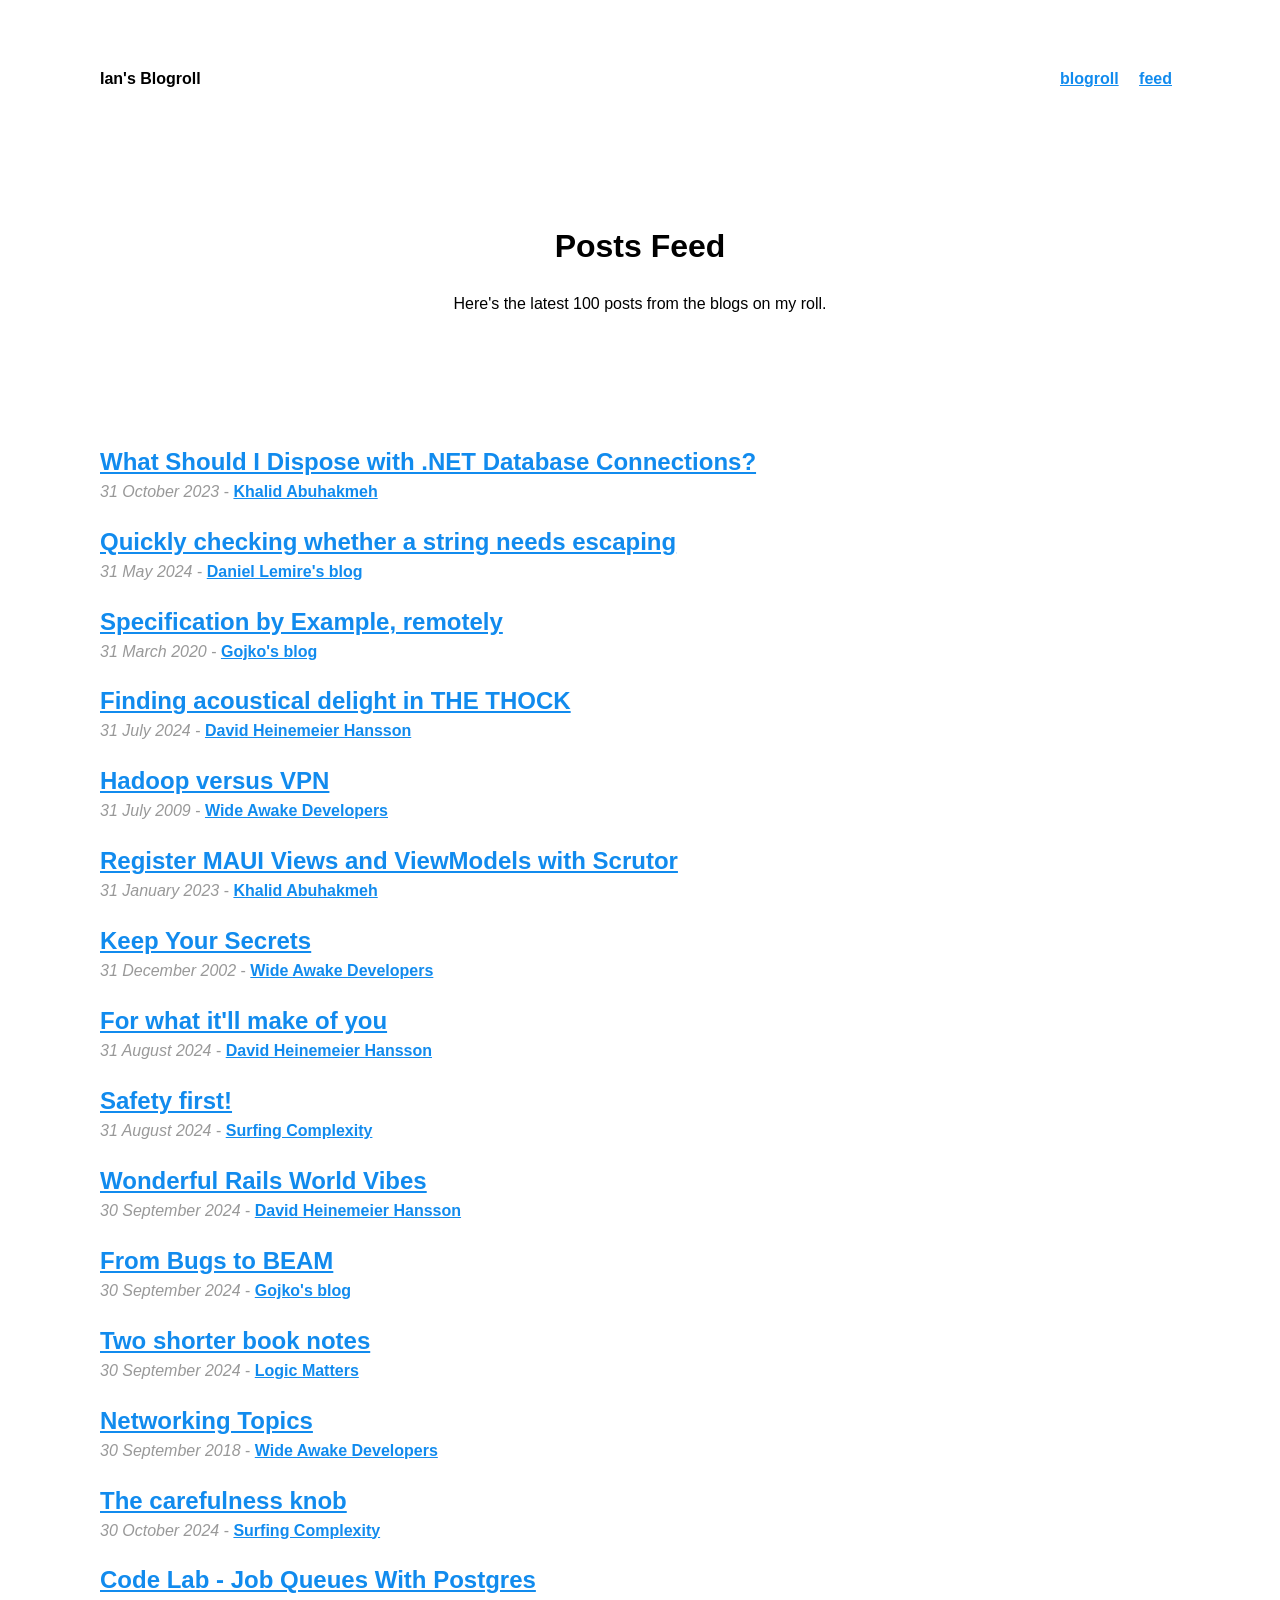
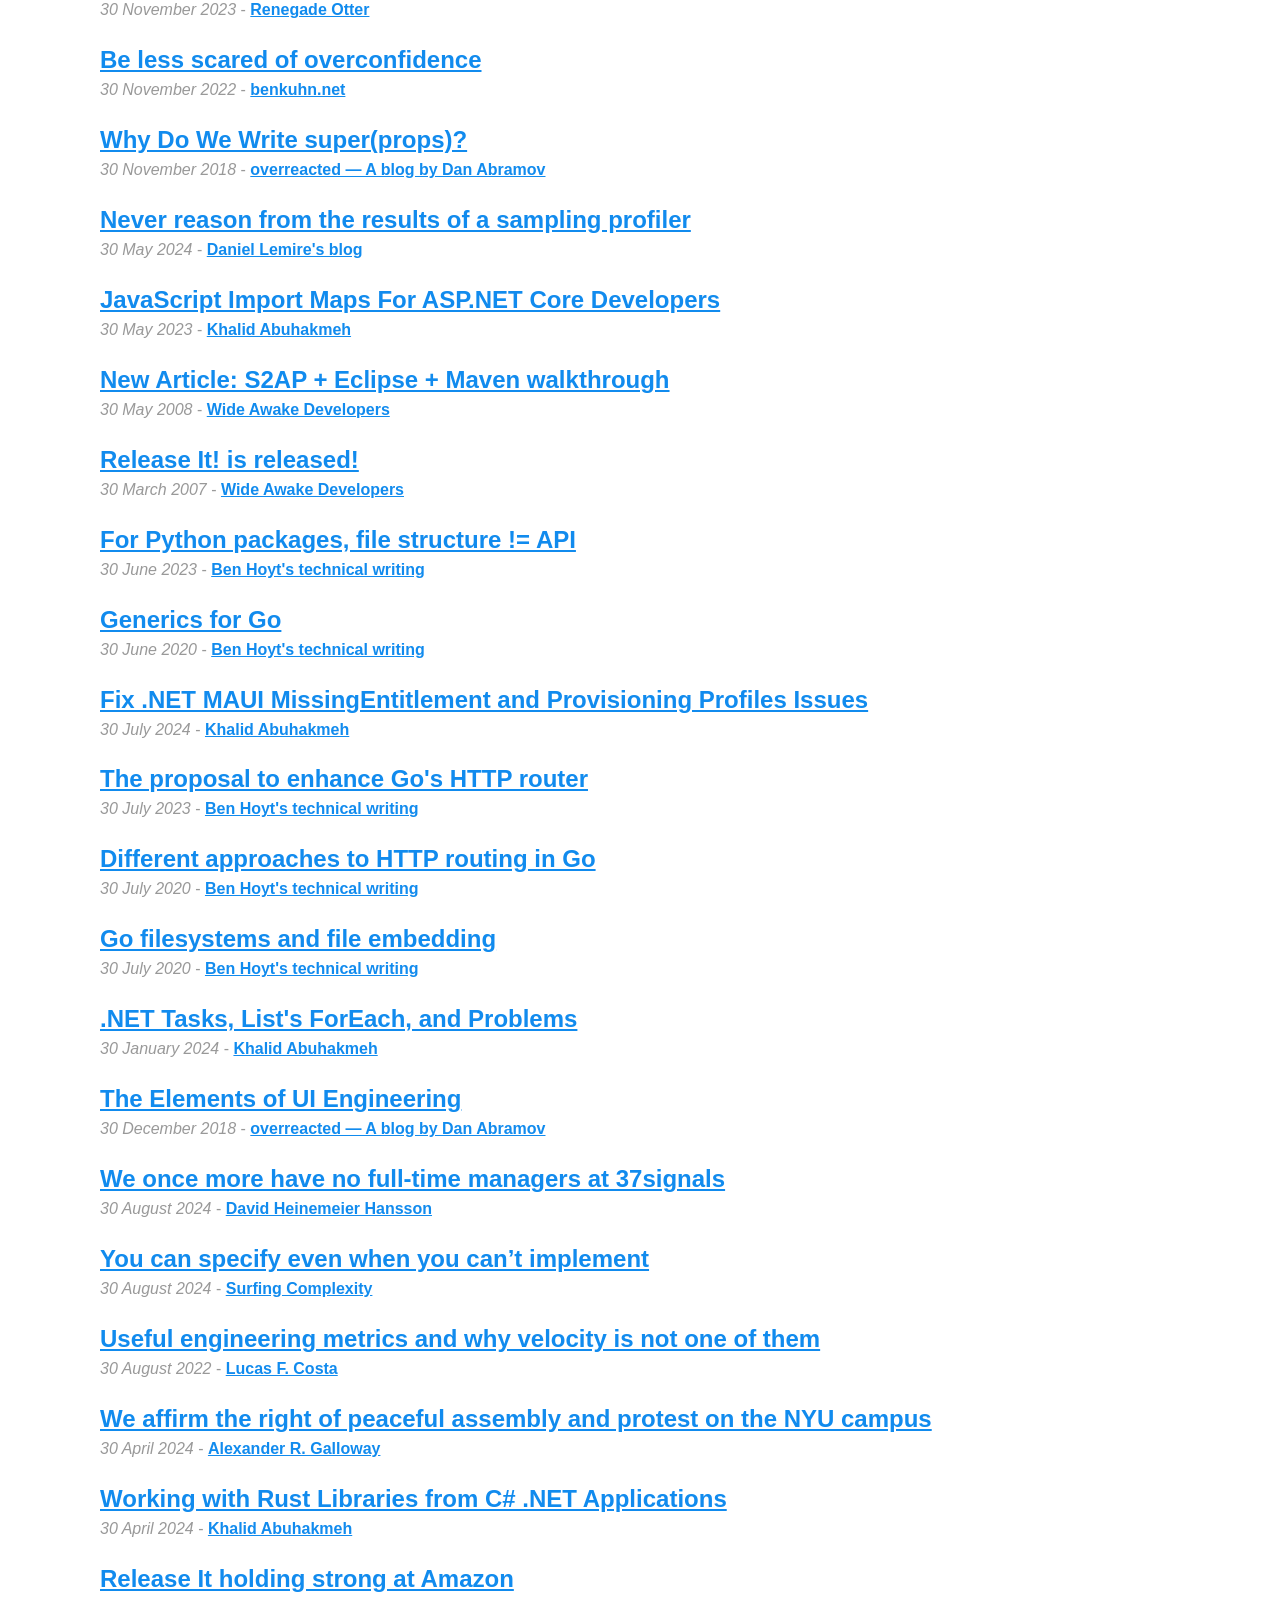
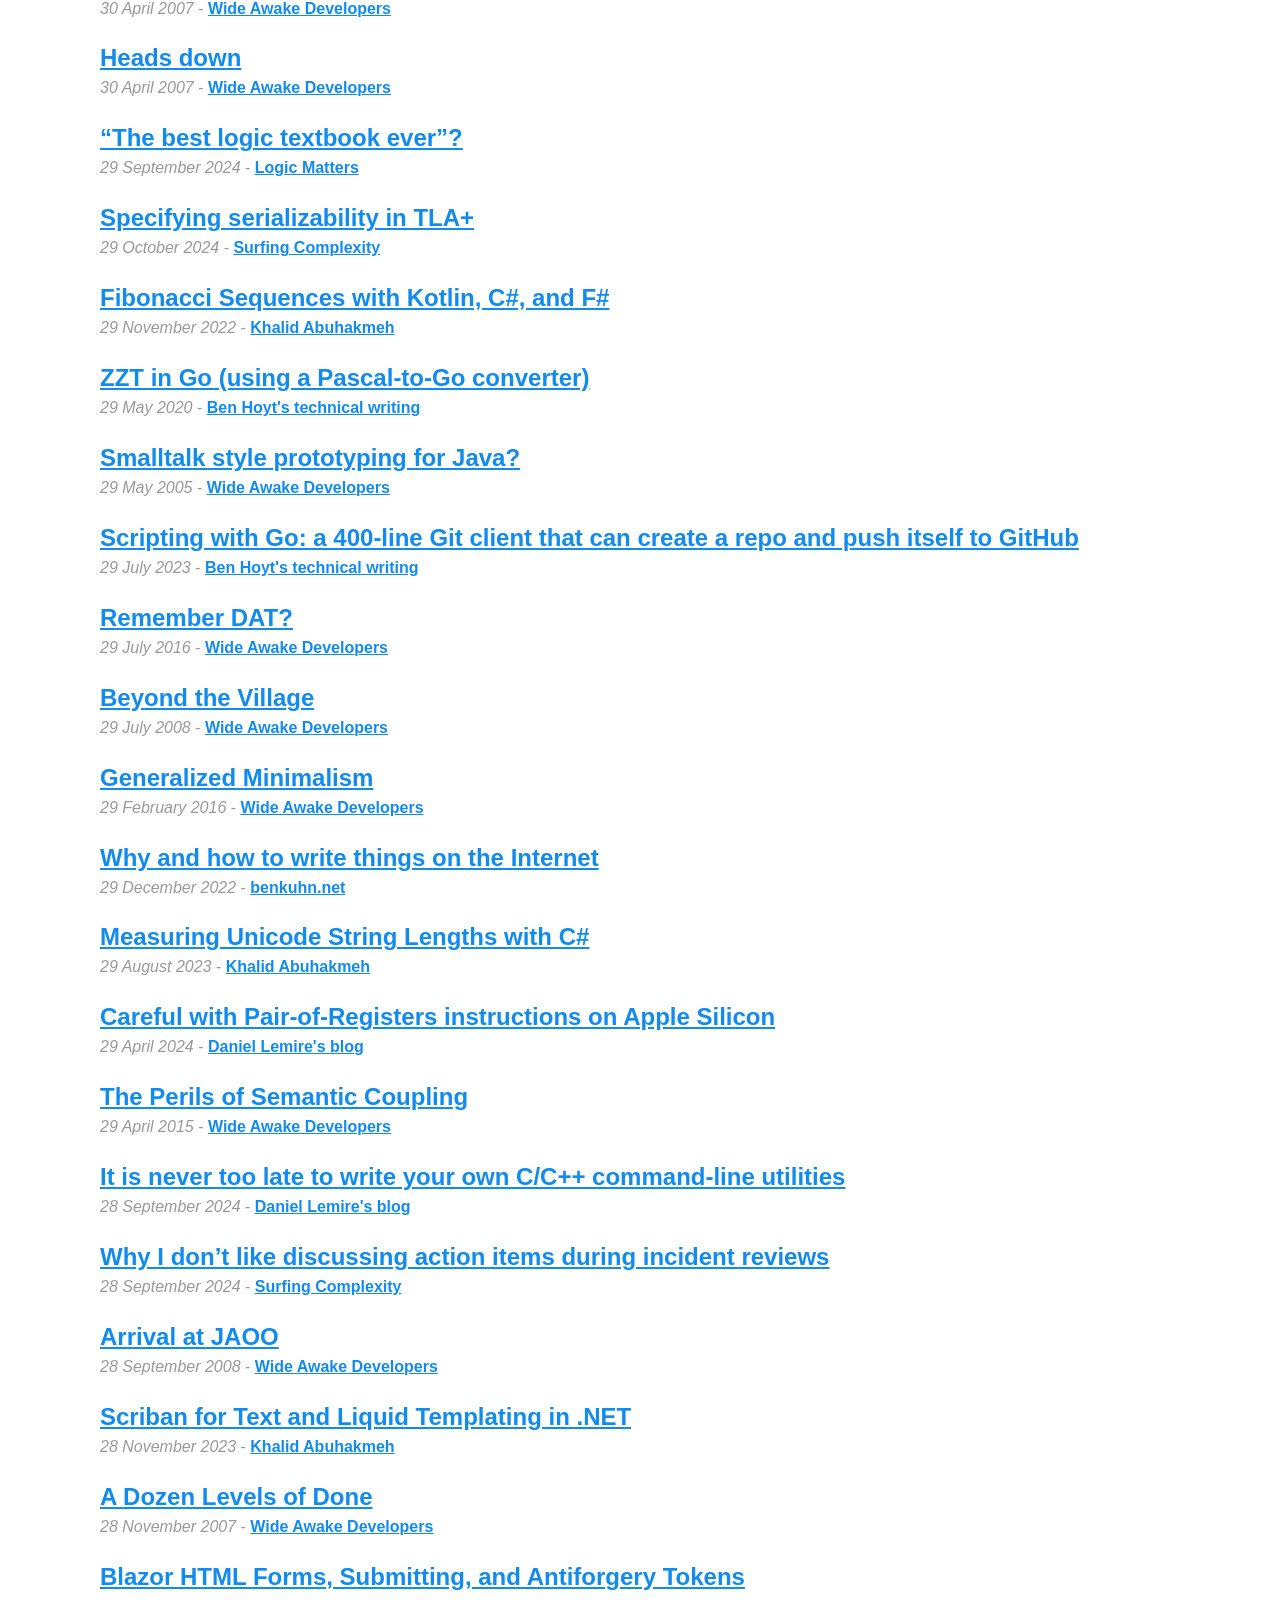
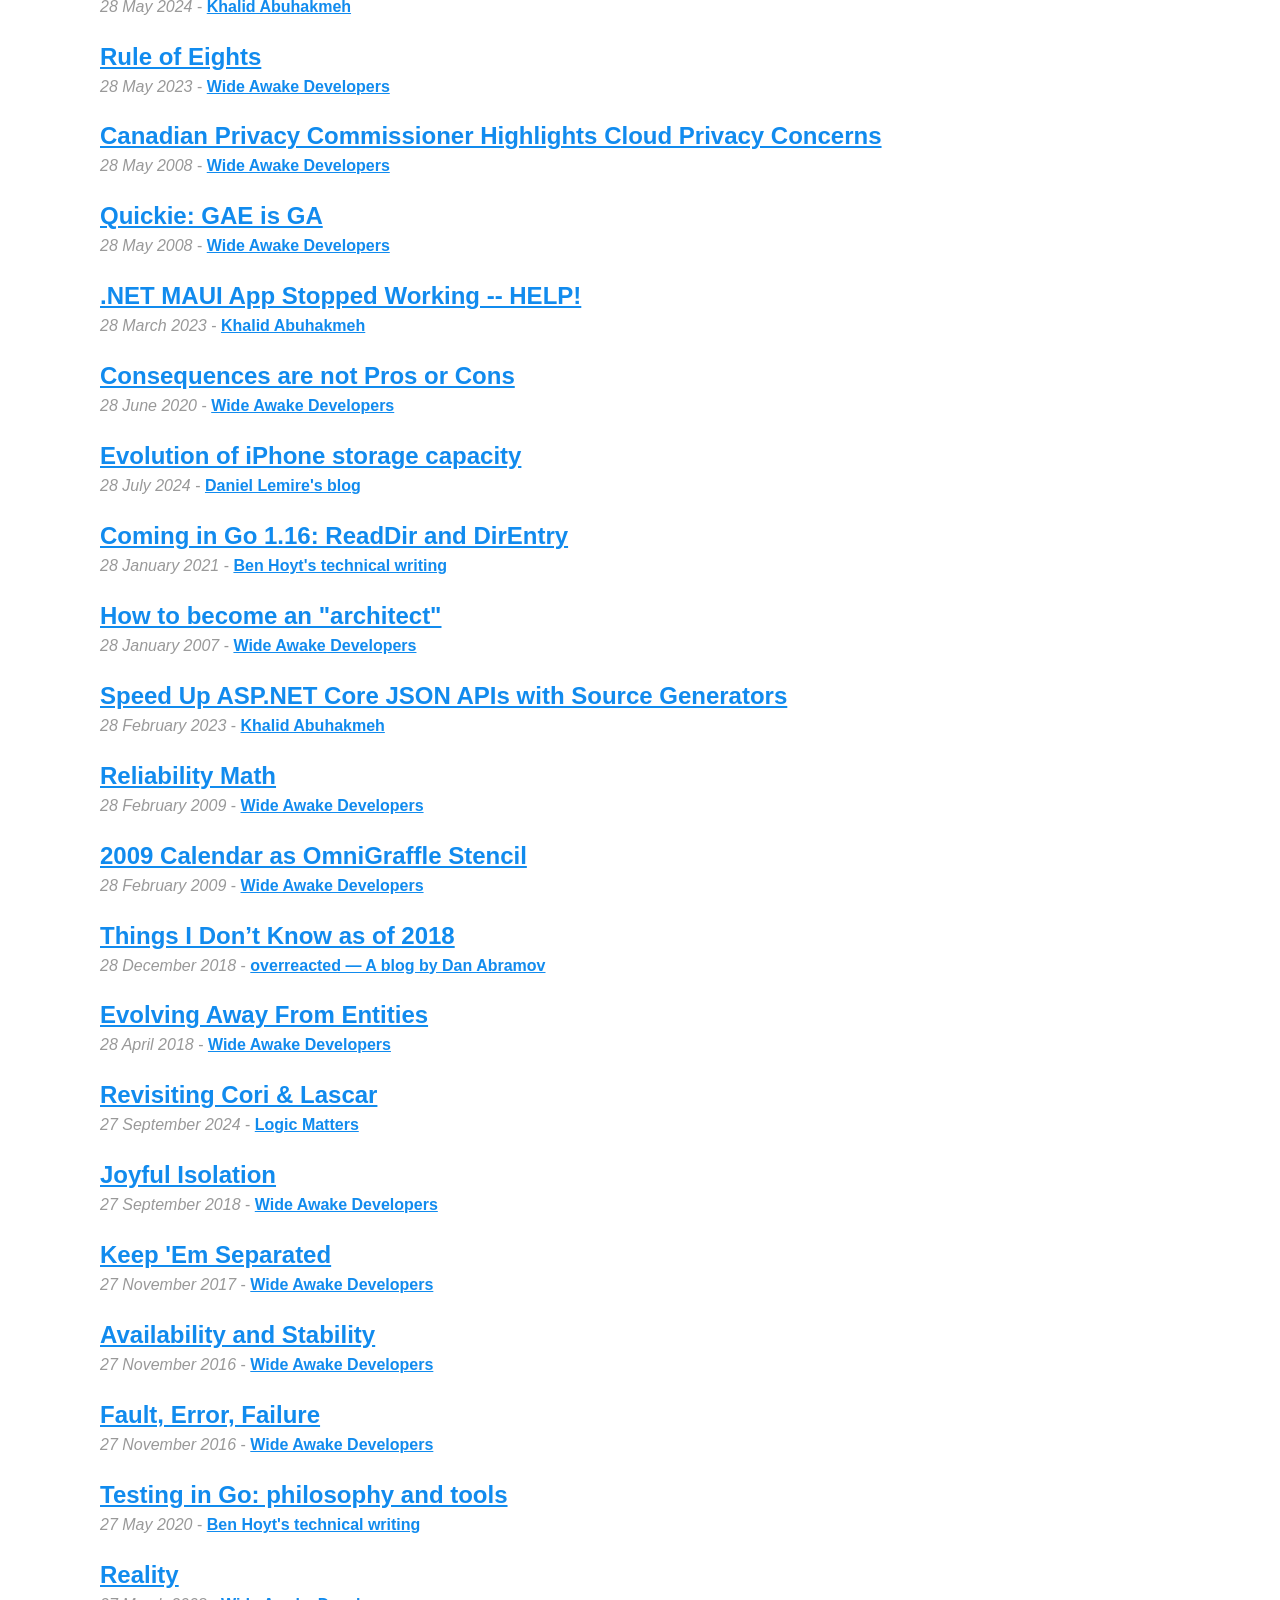
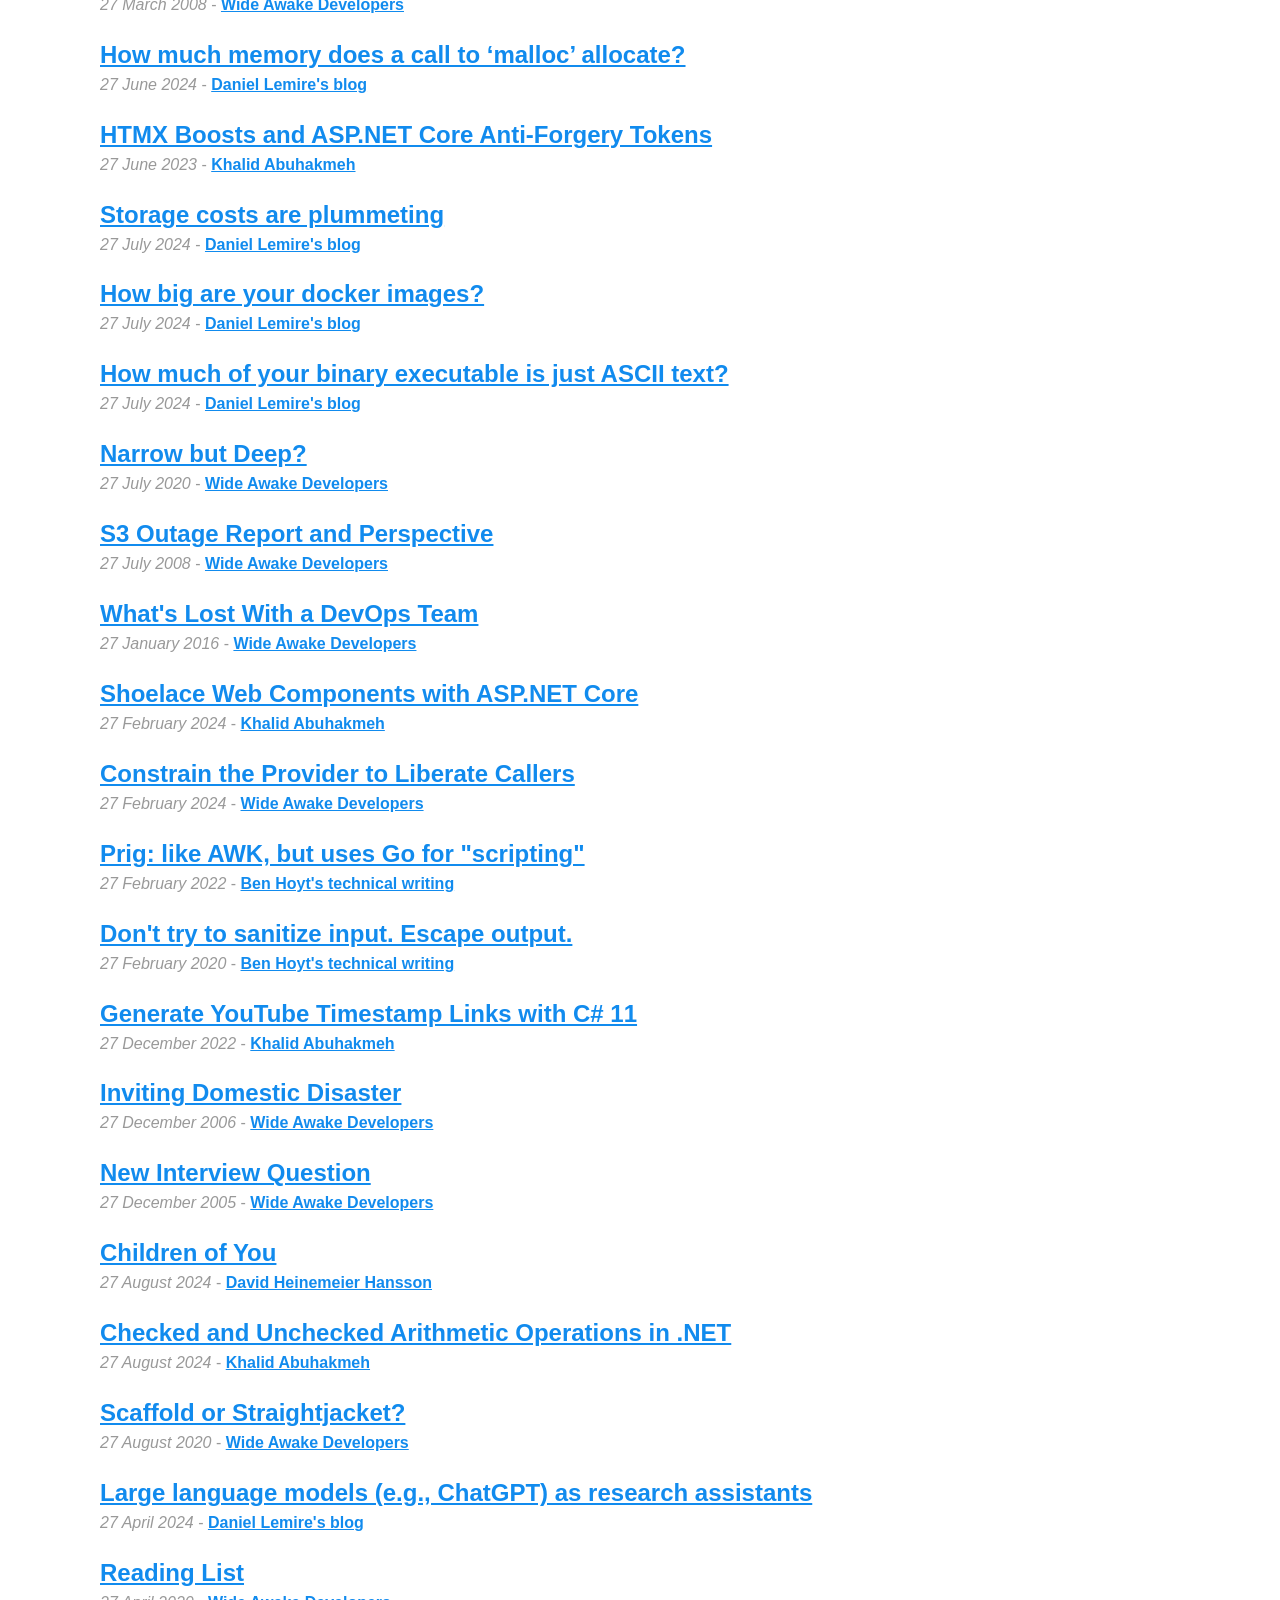
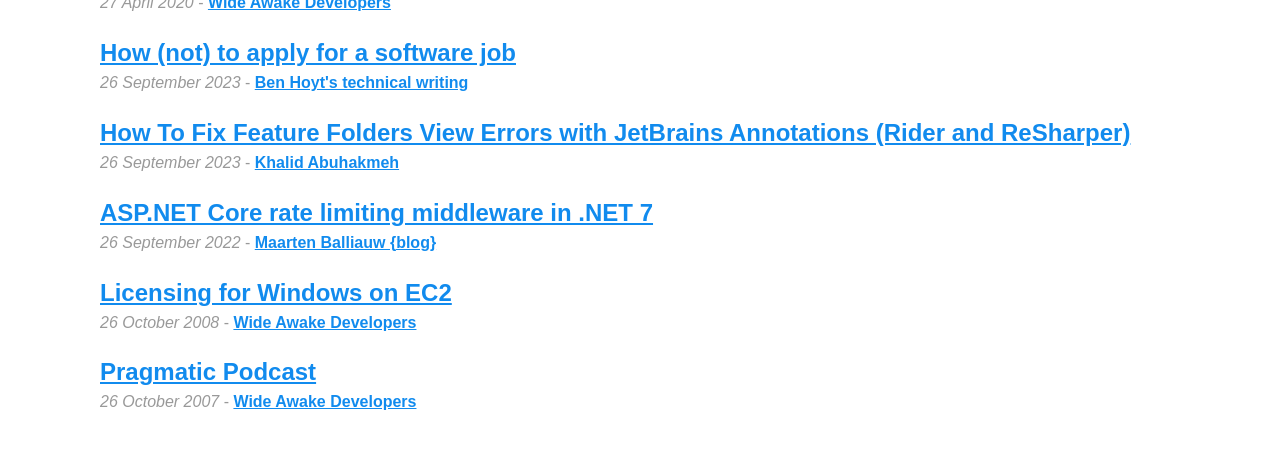
==== commit d43b8a8c: "deploy: 7ff215694b2c8f39a4902c6064ea7e9a58c2b466" ====
--- a/feed.html
+++ b/feed.html
@@ -95,6 +95,11 @@
     </figure>
 
     <figure>
+        <a href="https://renegadeotter.com/2023/11/30/job-queues-with-postrgres.html"><h2 style="margin-bottom: 0">Code Lab - Job Queues With Postgres</h2></a>
+        <figcaption><i>30 November 2023</i> - <a href="https://renegadeotter.com/">Renegade Otter</a></figcaption>
+    </figure>
+
+    <figure>
         <a href="https://www.benkuhn.net/overconfidence/"><h2 style="margin-bottom: 0">Be less scared of overconfidence</h2></a>
         <figcaption><i>30 November 2022</i> - <a href="https://www.benkuhn.net/">benkuhn.net</a></figcaption>
     </figure>
@@ -519,10 +524,5 @@
         <figcaption><i>26 October 2007</i> - <a href="http://michaelnygard.com/">Wide Awake Developers</a></figcaption>
     </figure>
 
-    <figure>
-        <a href="https://benhoyt.com/writings/io-is-no-longer-the-bottleneck/"><h2 style="margin-bottom: 0">I/O is no longer the bottleneck</h2></a>
-        <figcaption><i>26 November 2022</i> - <a href="https://benhoyt.com/writings/">Ben Hoyt's technical writing</a></figcaption>
-    </figure>
-
         </main>
     </body></html>
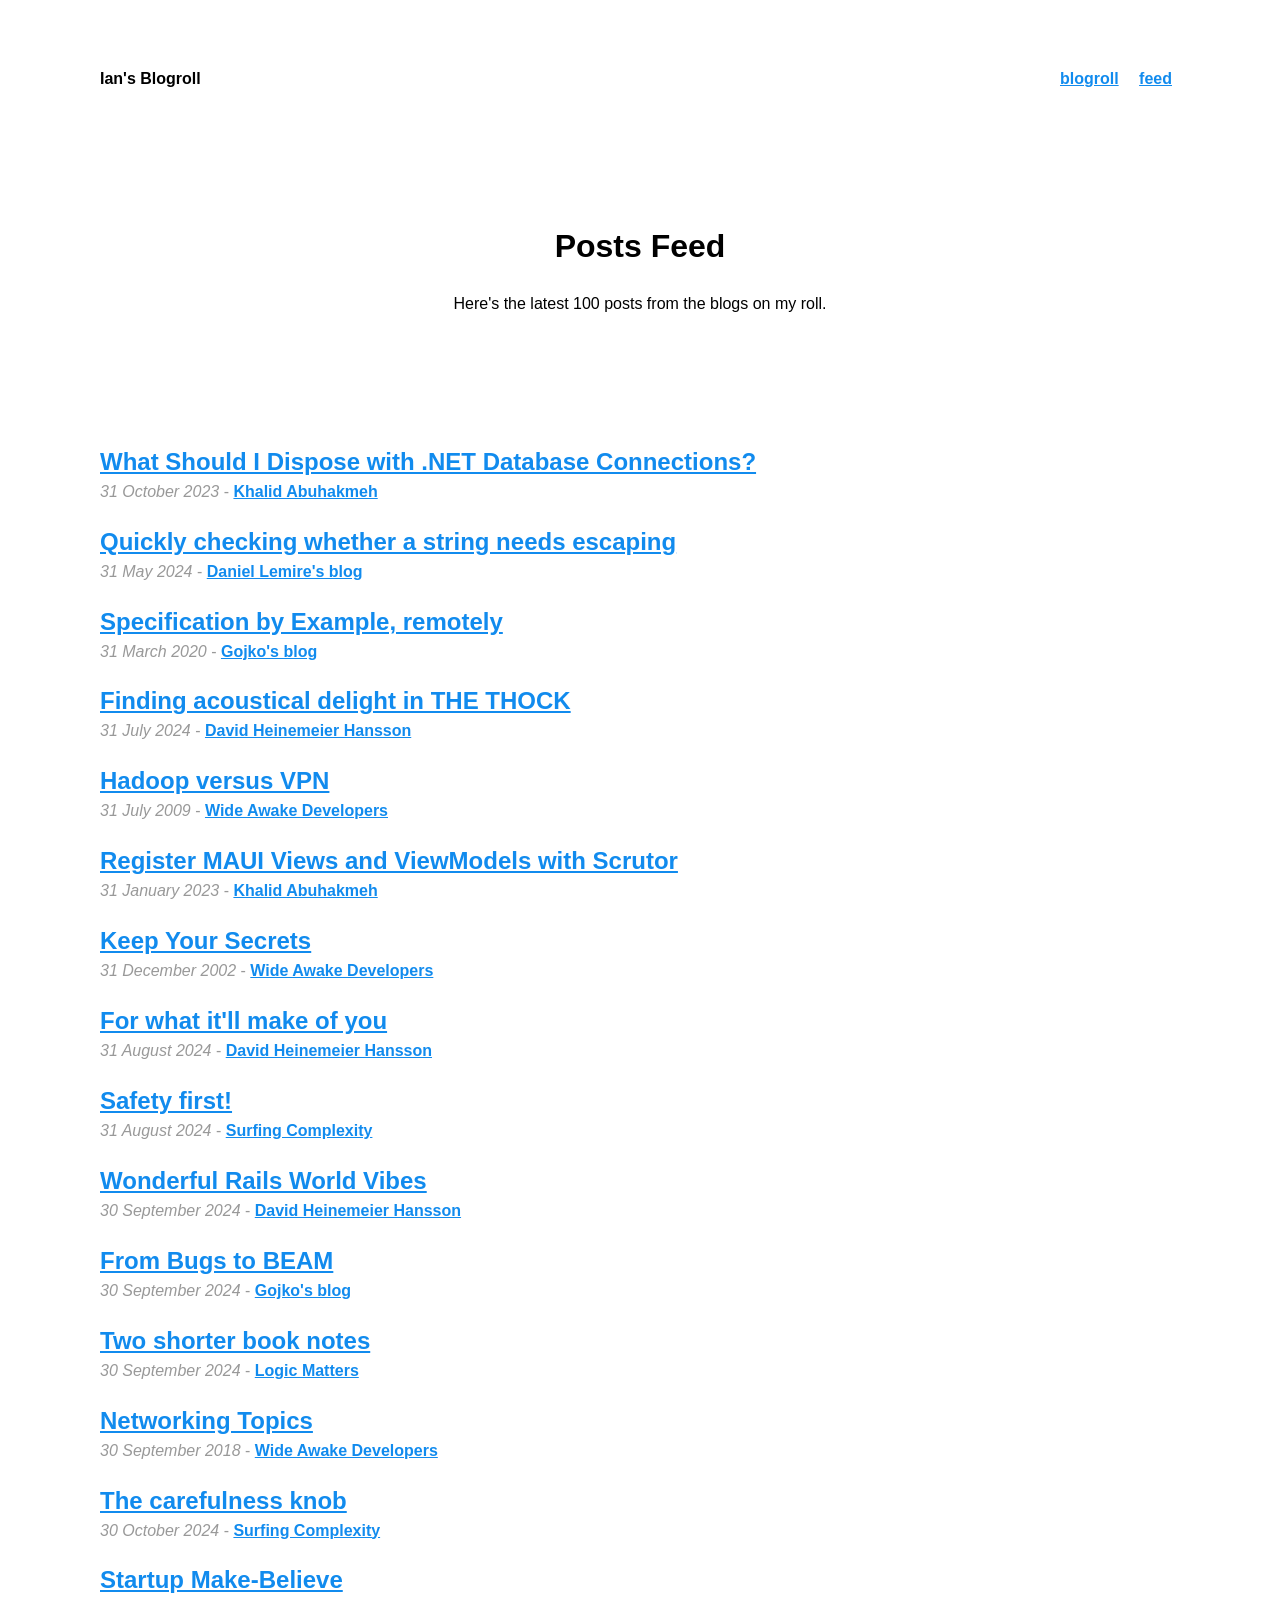
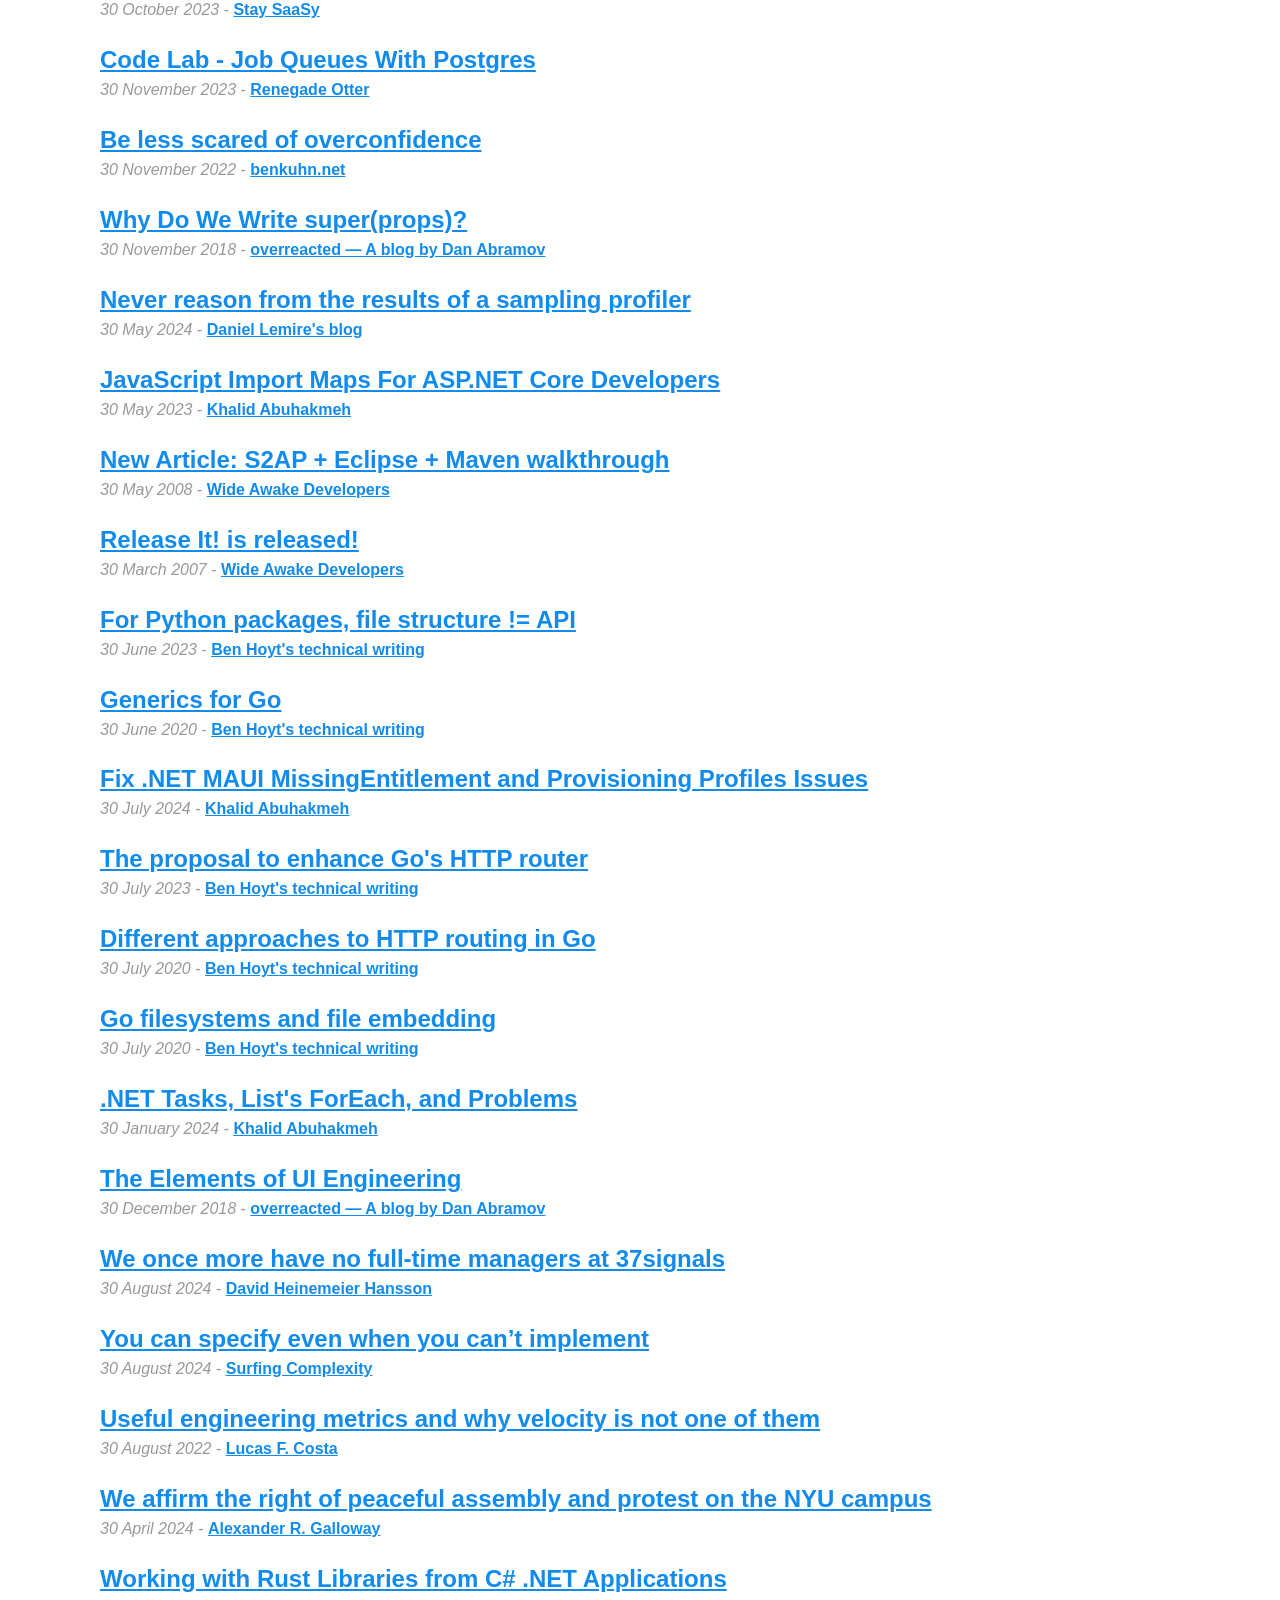
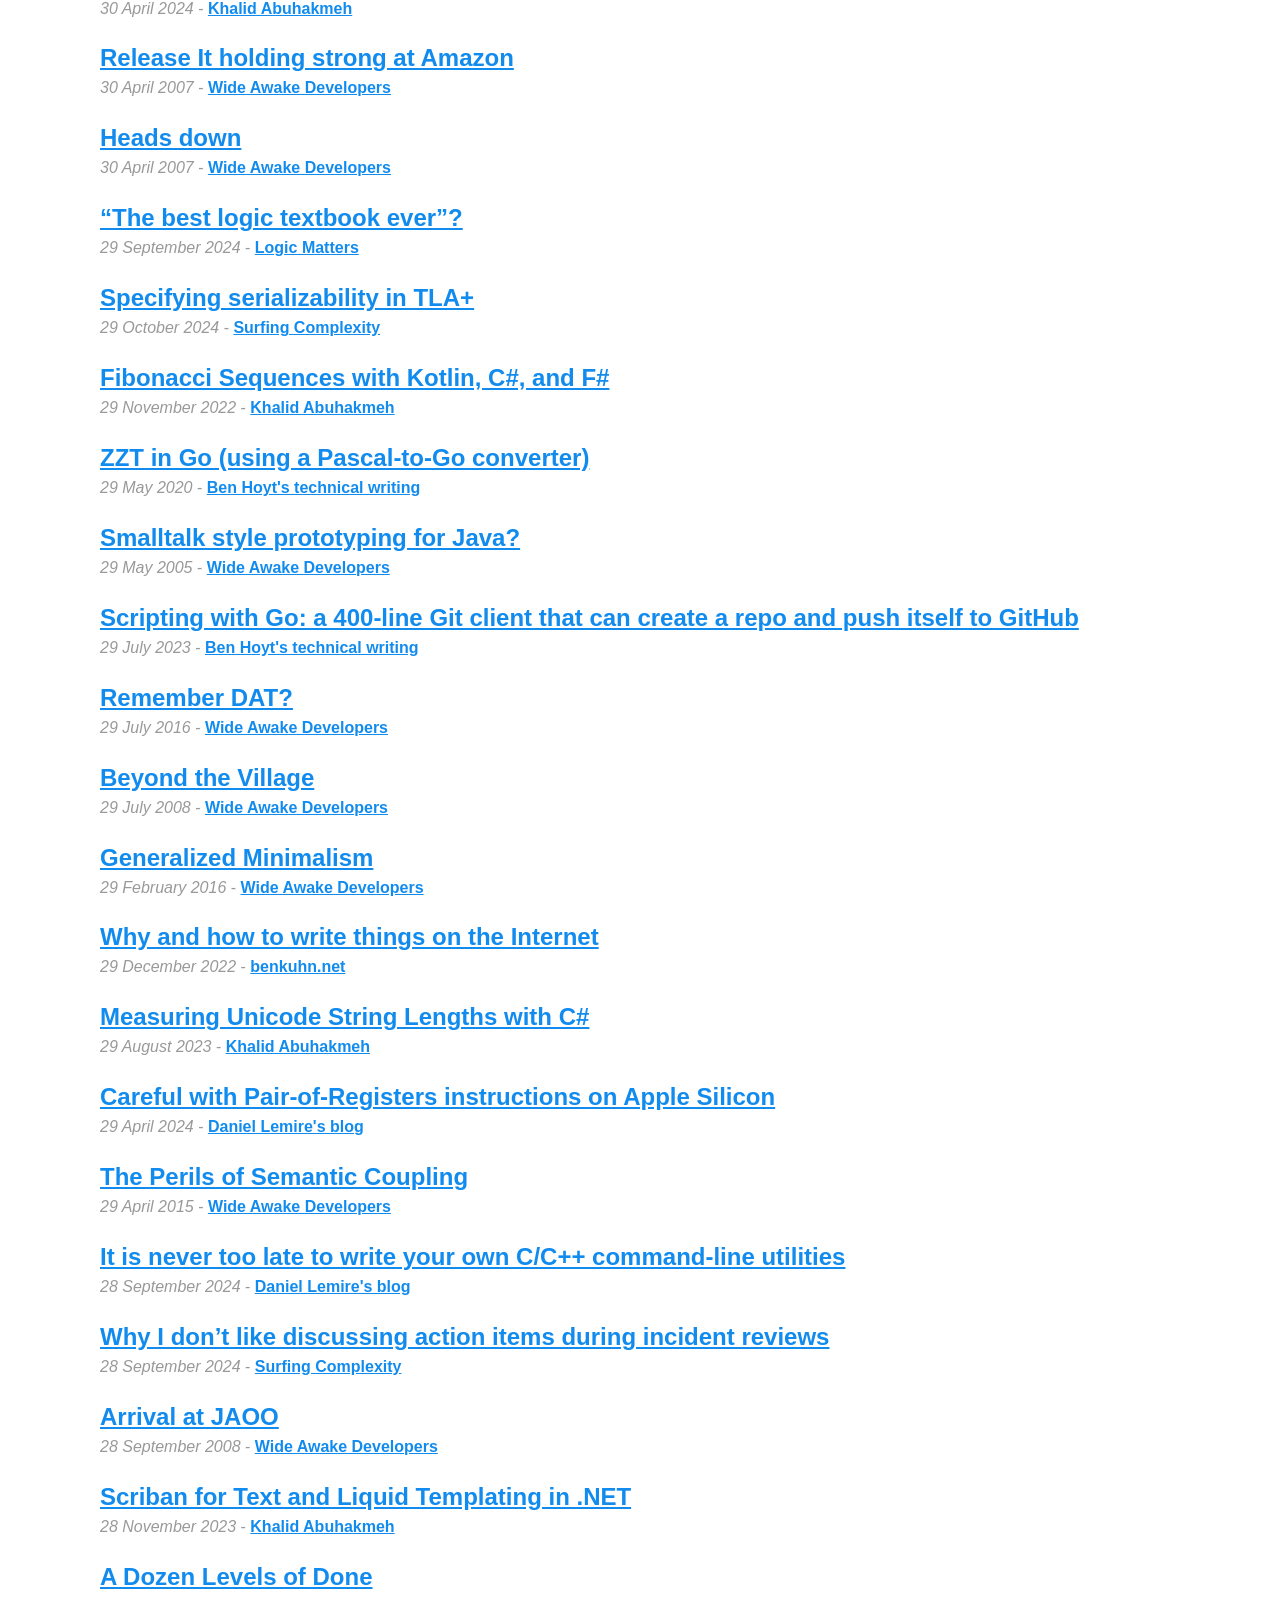
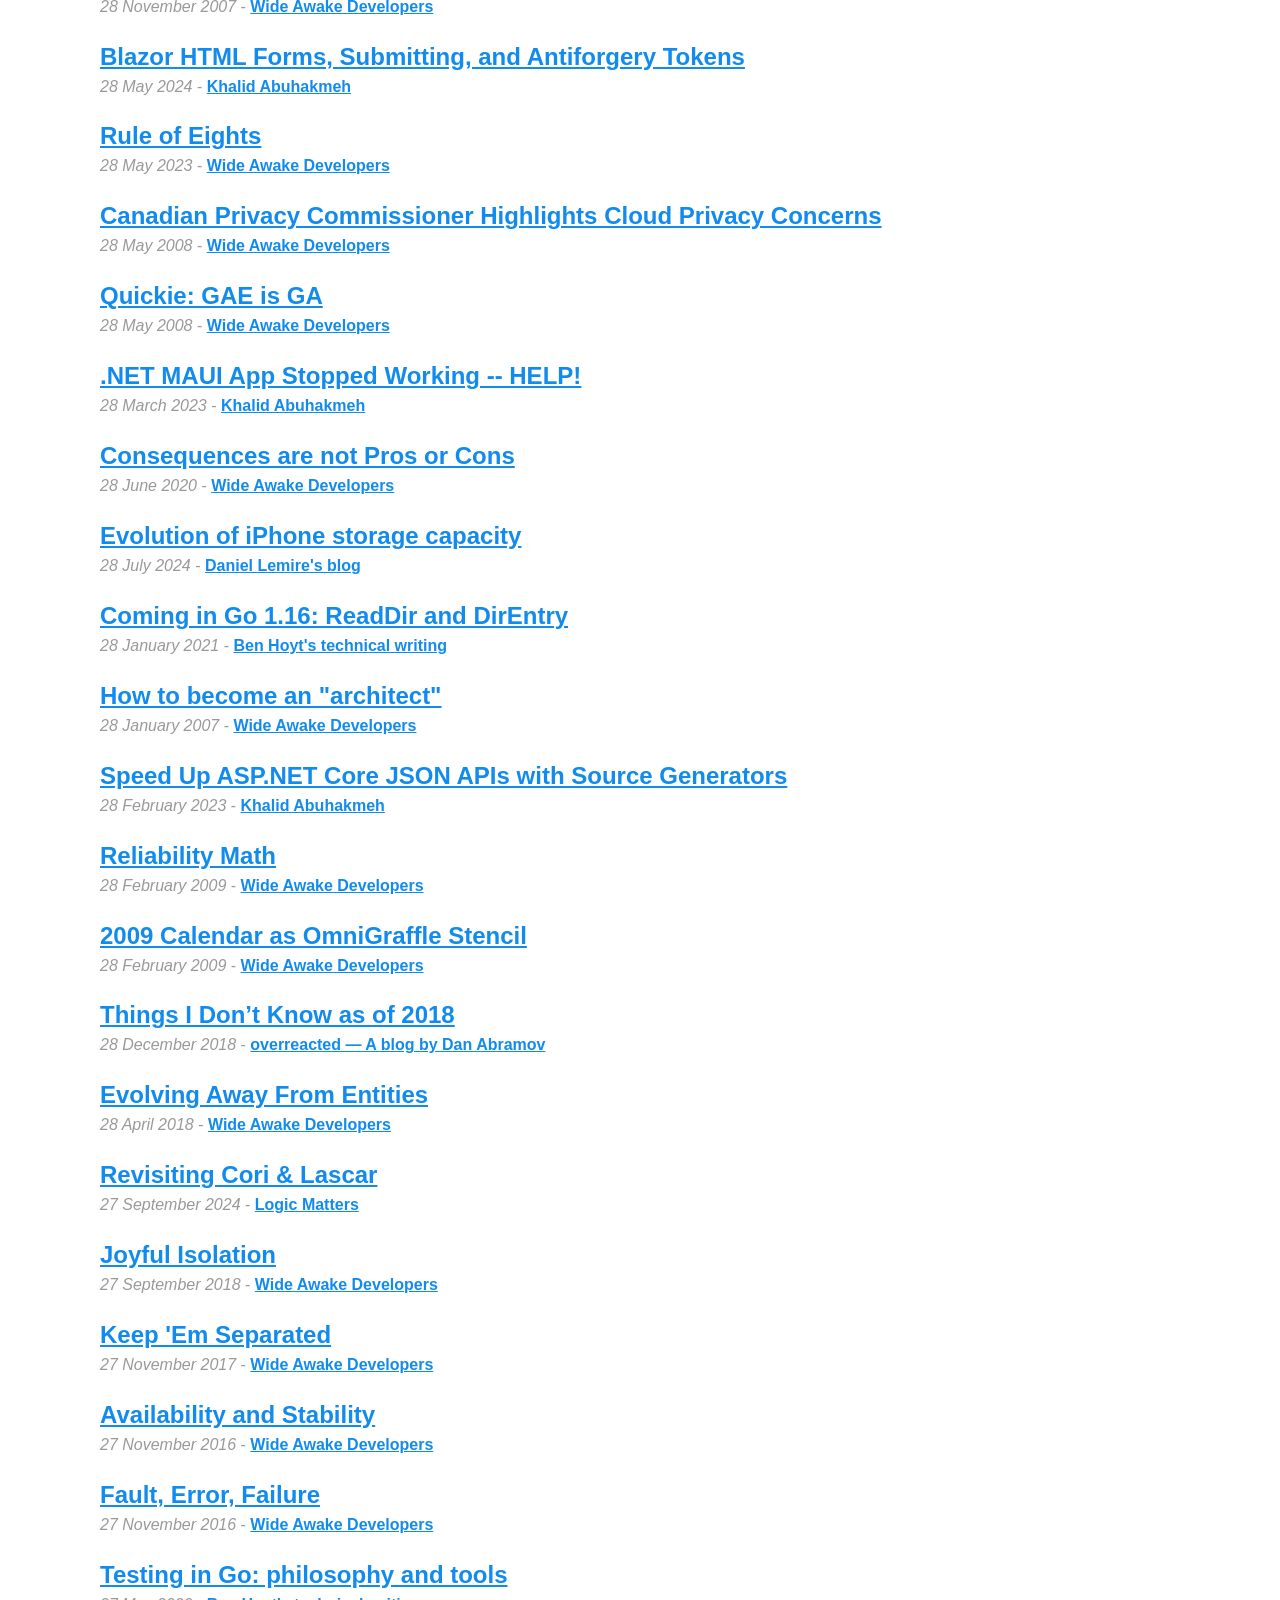
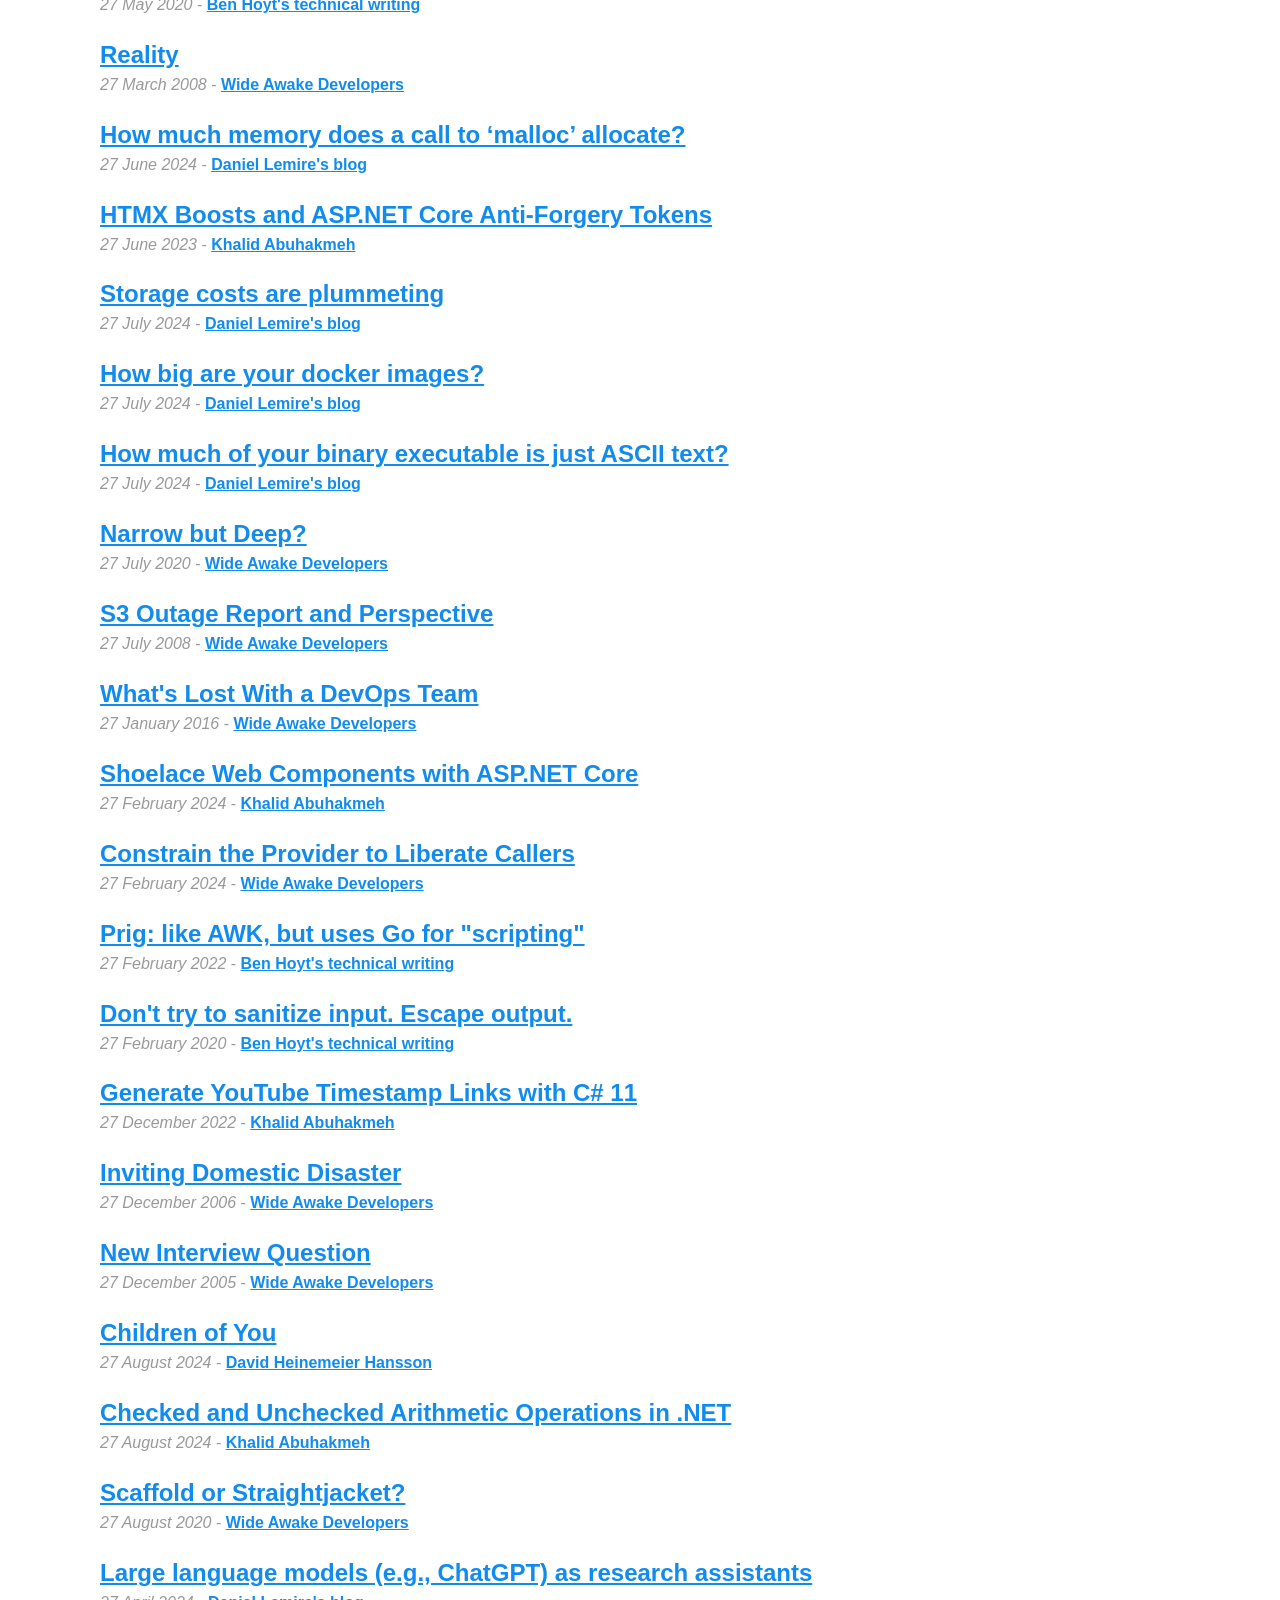
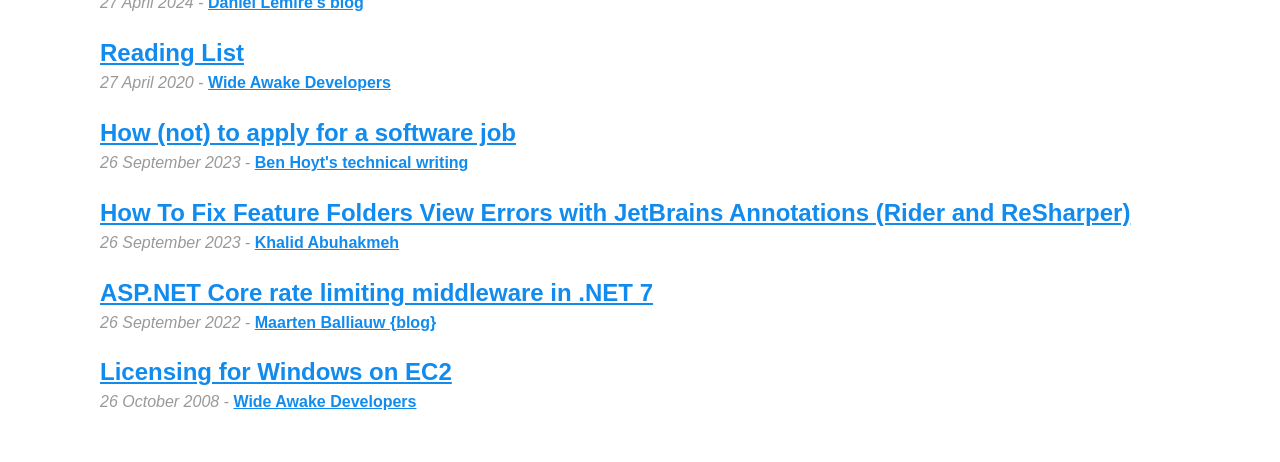
==== commit 4cd94c23: "deploy: acf87a53620e6c5276e9920a2d2fda5ebcb12537" ====
--- a/feed.html
+++ b/feed.html
@@ -95,6 +95,11 @@
     </figure>
 
     <figure>
+        <a href="https://staysaasy.com/startups/2023/10/30/startup-make-believe.html"><h2 style="margin-bottom: 0">Startup Make-Believe</h2></a>
+        <figcaption><i>30 October 2023</i> - <a href="https://staysaasy.com/">Stay SaaSy</a></figcaption>
+    </figure>
+
+    <figure>
         <a href="https://renegadeotter.com/2023/11/30/job-queues-with-postrgres.html"><h2 style="margin-bottom: 0">Code Lab - Job Queues With Postgres</h2></a>
         <figcaption><i>30 November 2023</i> - <a href="https://renegadeotter.com/">Renegade Otter</a></figcaption>
     </figure>
@@ -519,10 +524,5 @@
         <figcaption><i>26 October 2008</i> - <a href="http://michaelnygard.com/">Wide Awake Developers</a></figcaption>
     </figure>
 
-    <figure>
-        <a href="http://michaelnygard.com/blog/2007/10/pragmatic-podcast/"><h2 style="margin-bottom: 0">Pragmatic Podcast</h2></a>
-        <figcaption><i>26 October 2007</i> - <a href="http://michaelnygard.com/">Wide Awake Developers</a></figcaption>
-    </figure>
-
         </main>
     </body></html>
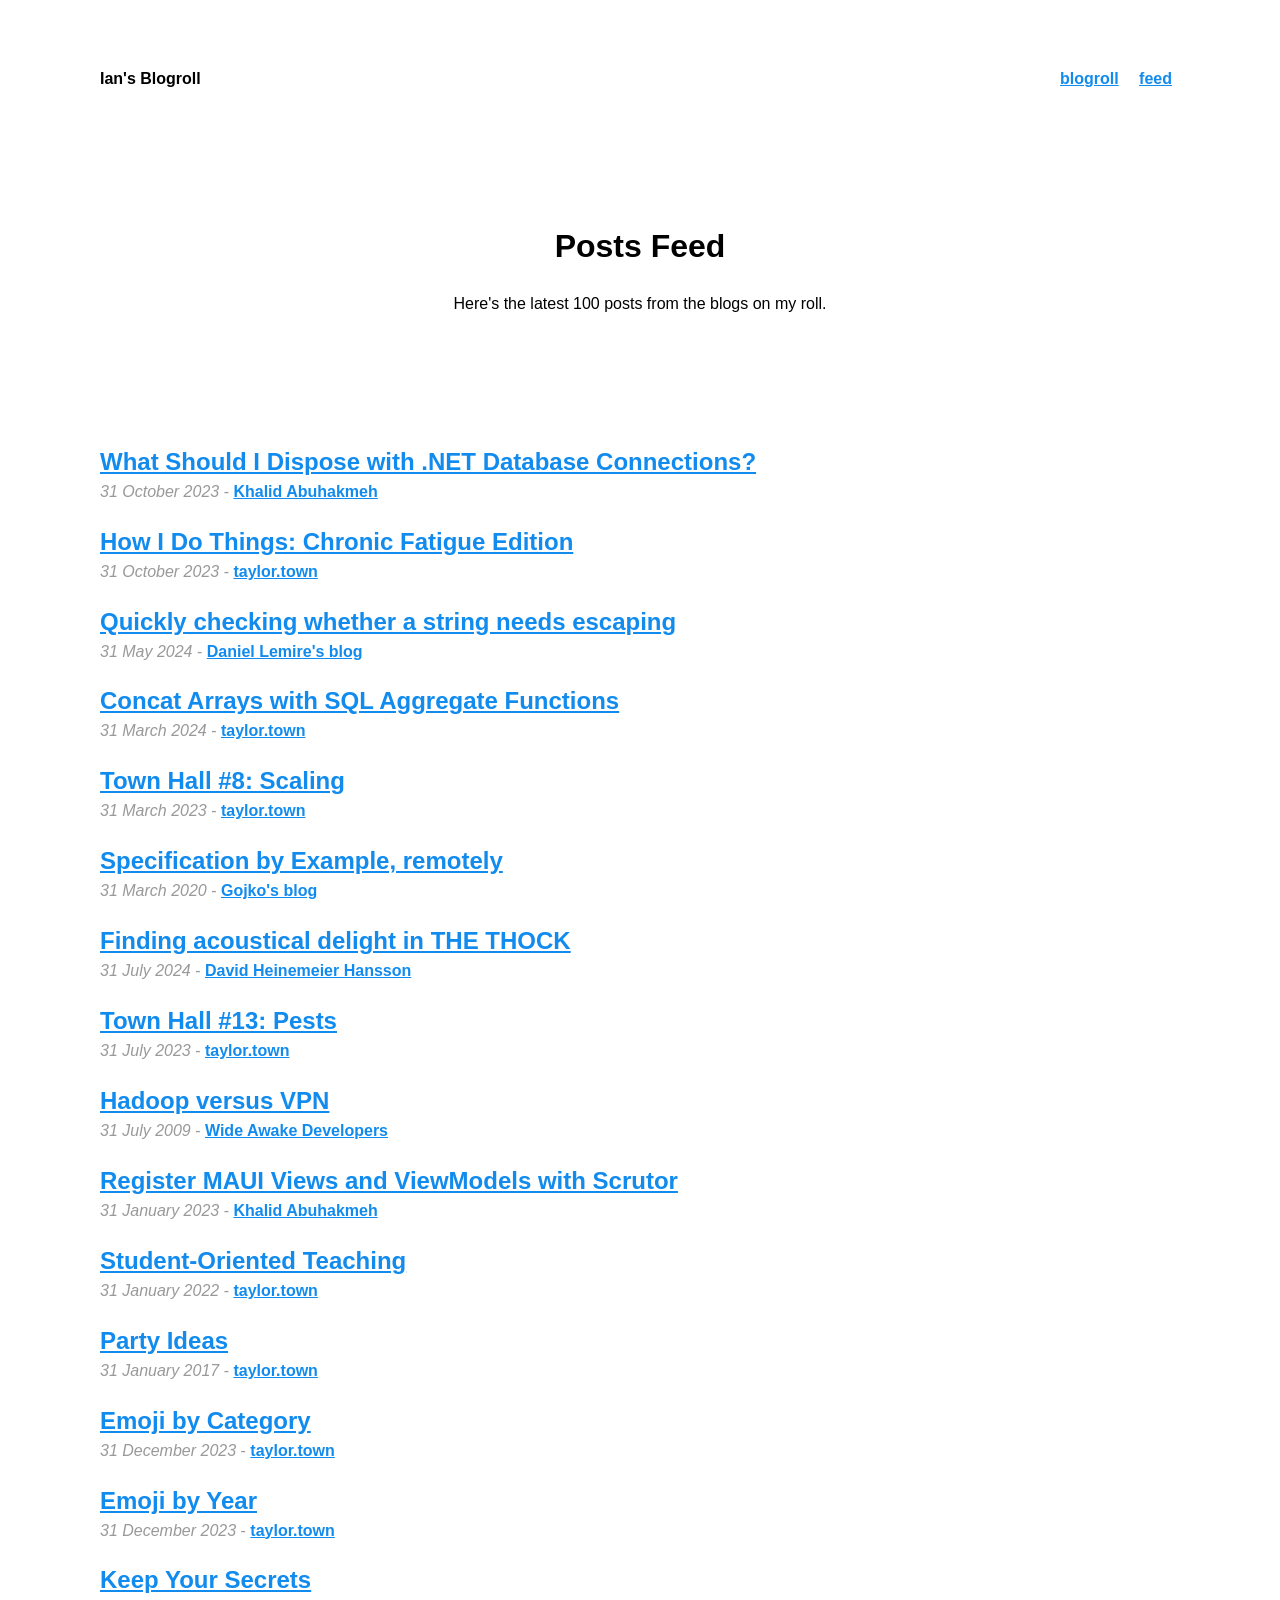
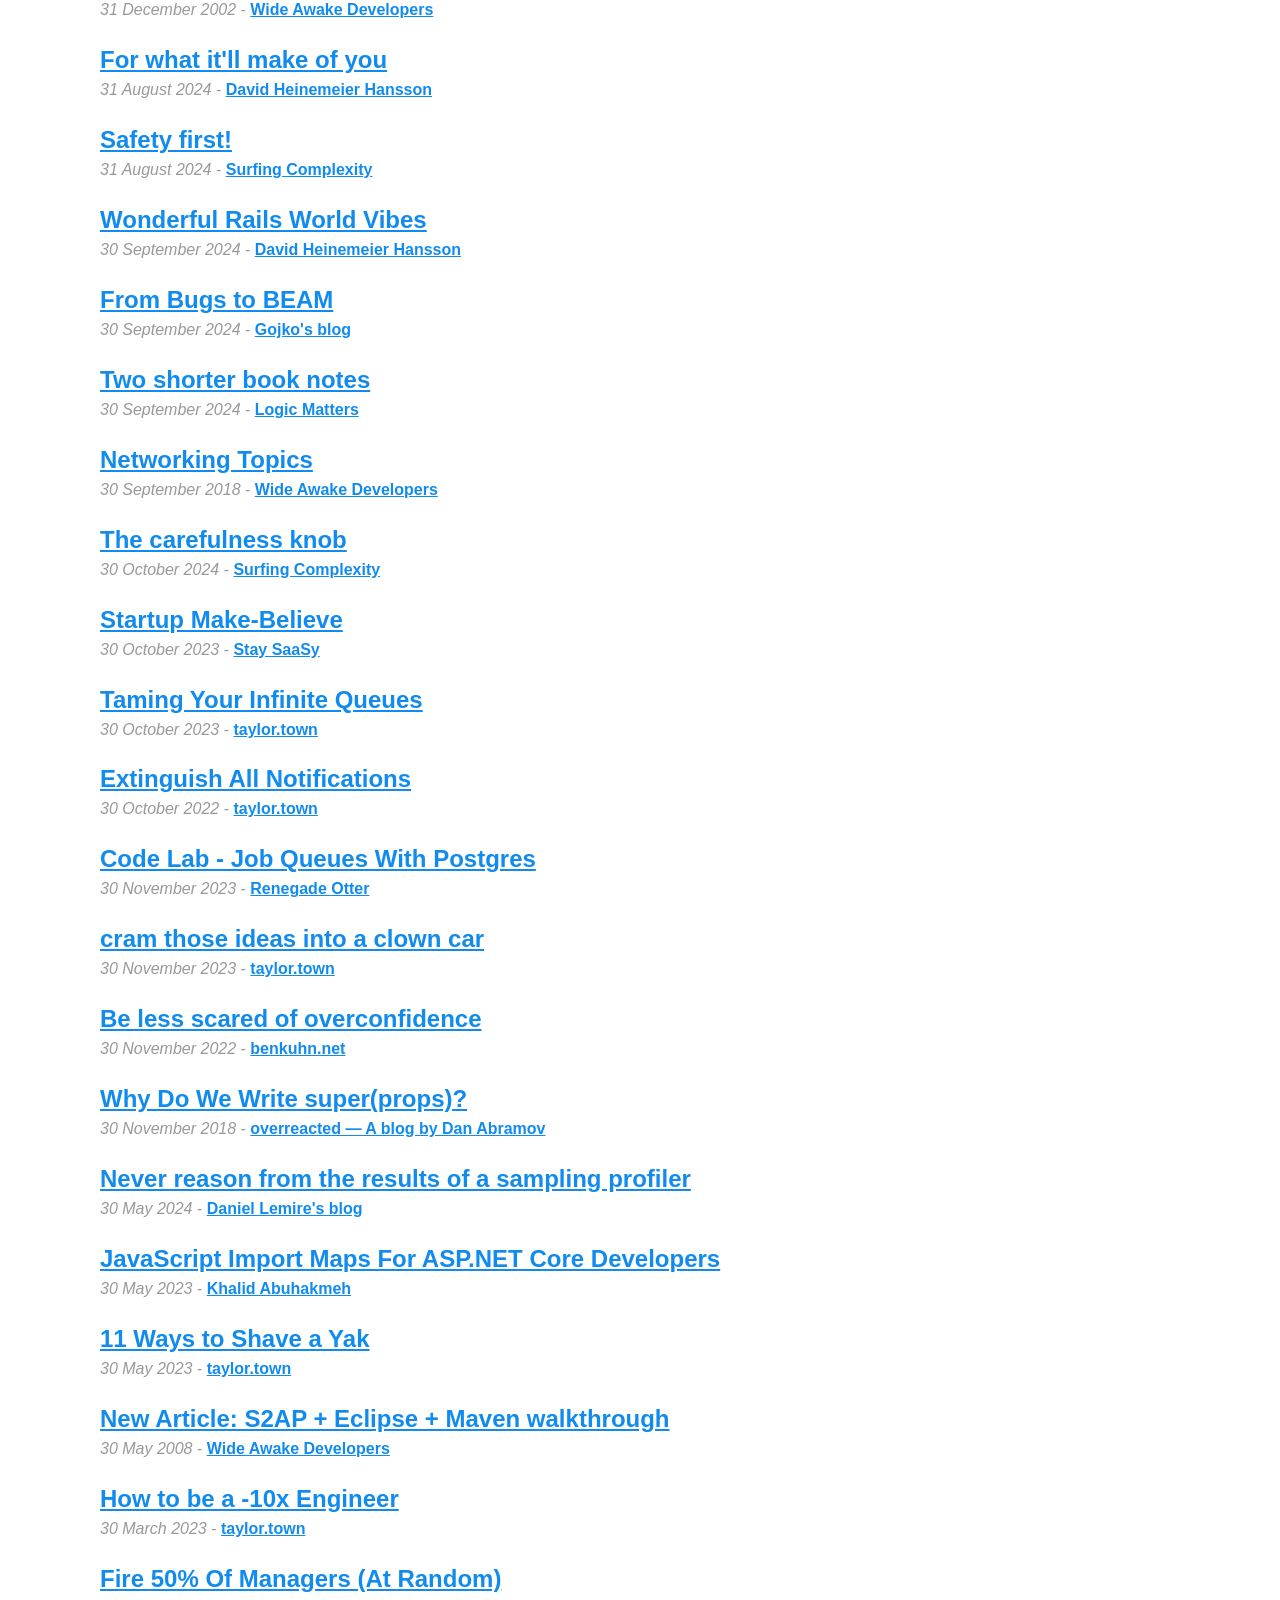
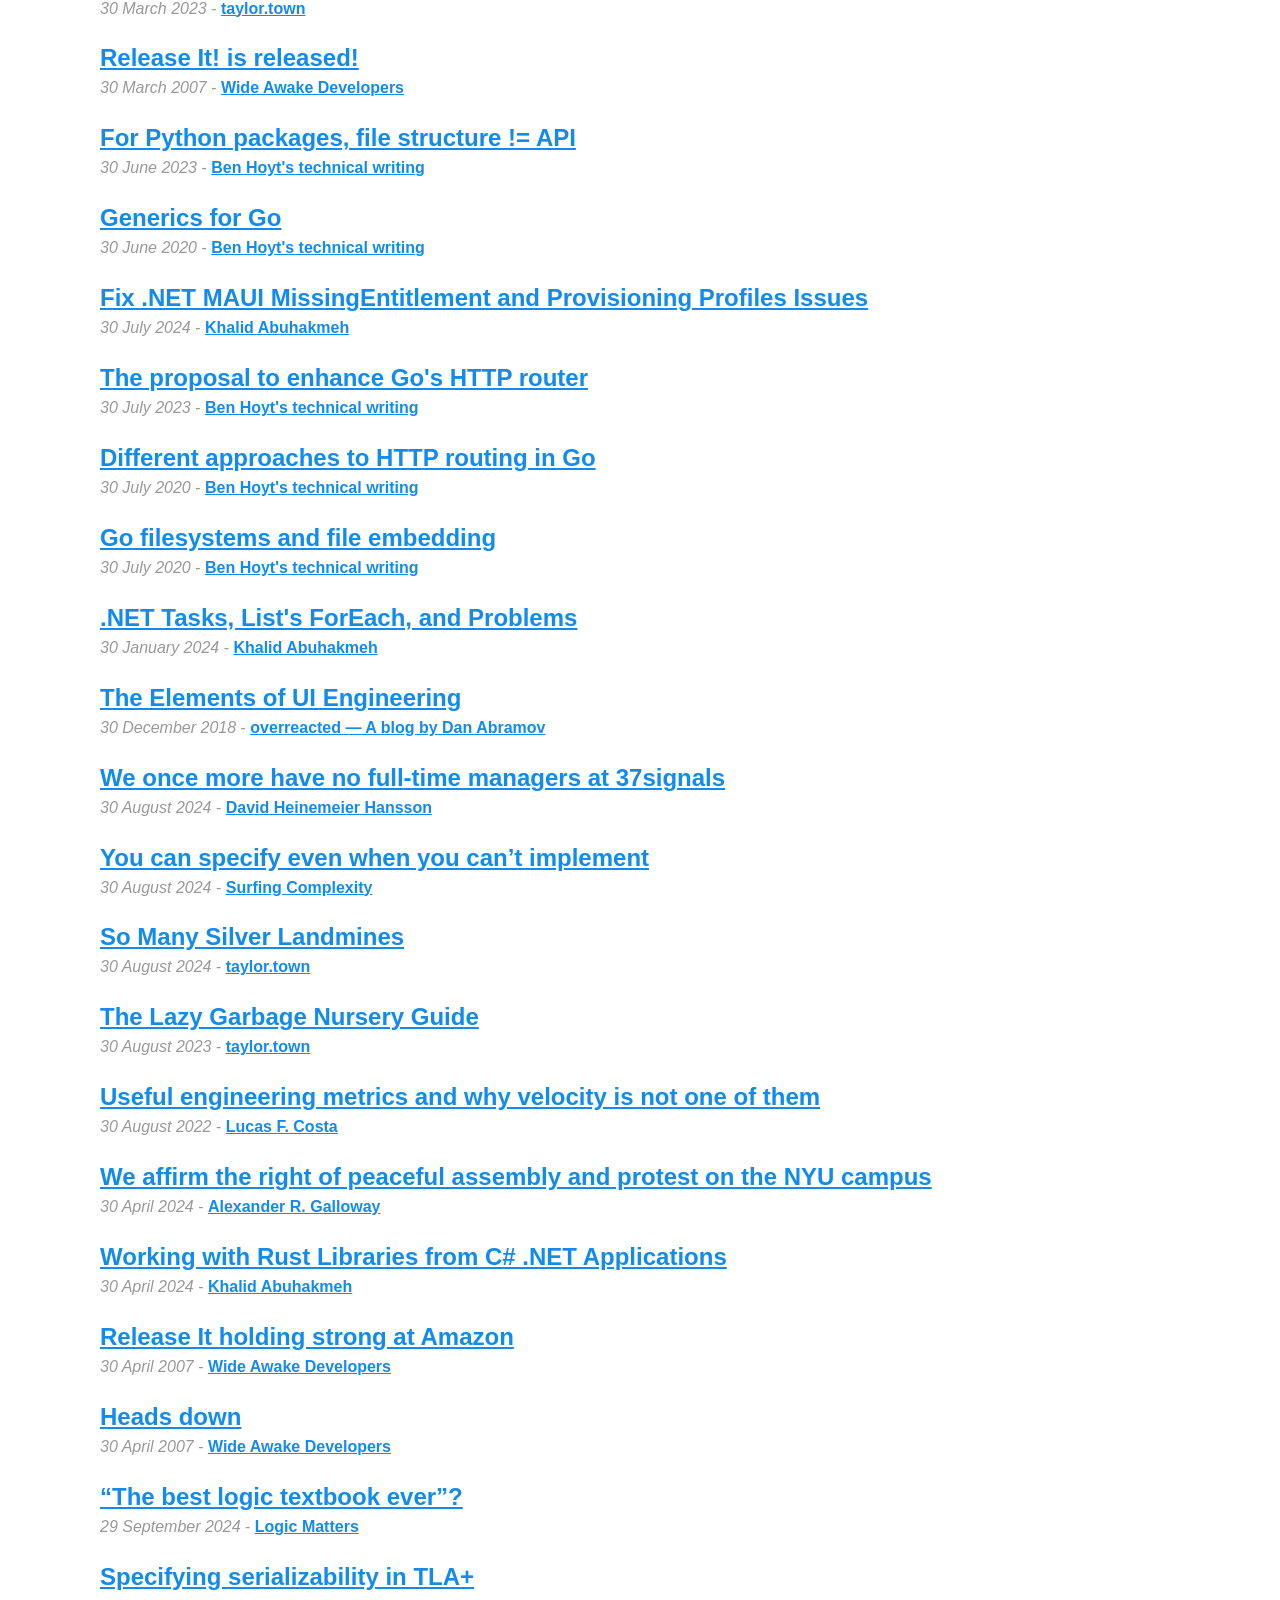
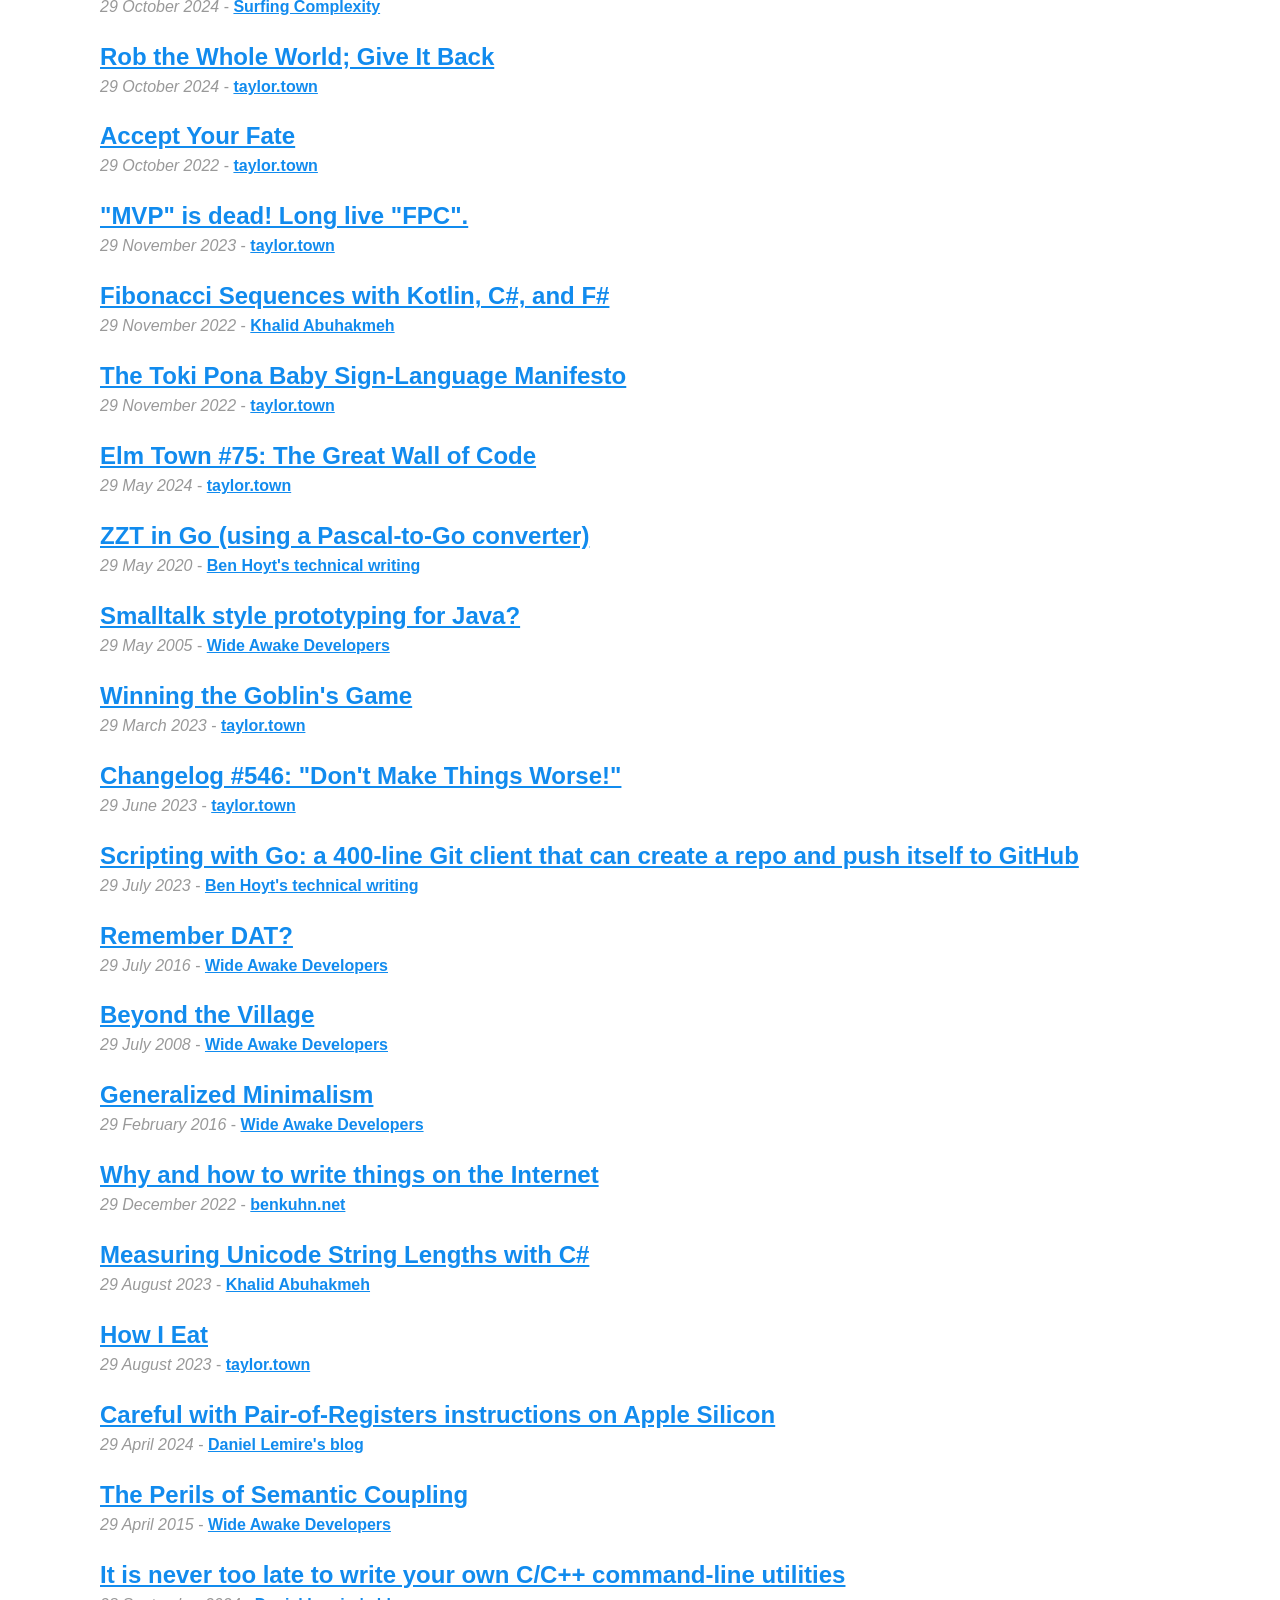
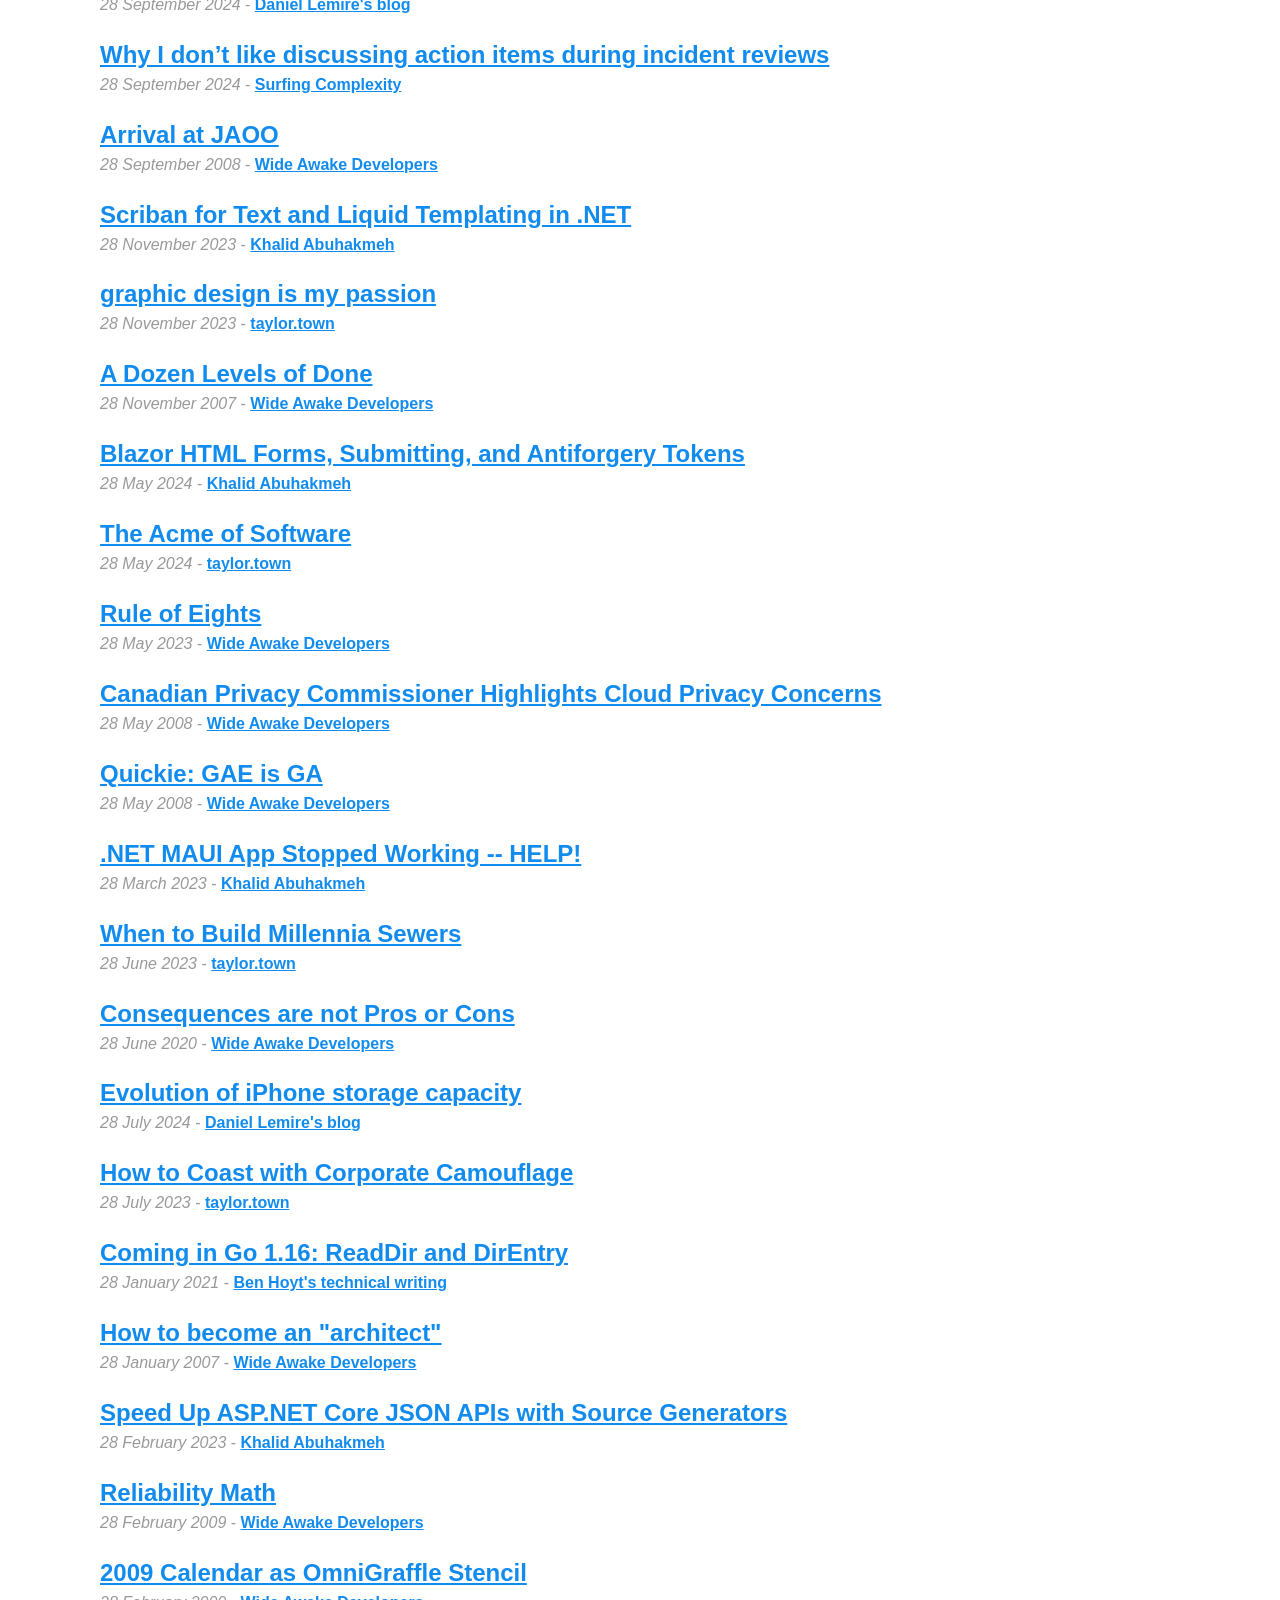
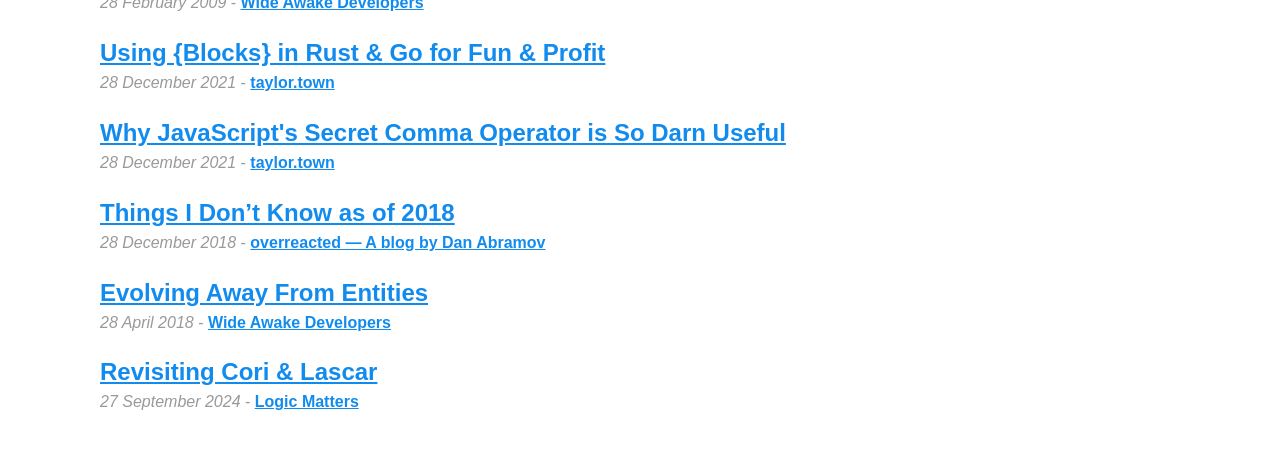
==== commit 6f8af247: "deploy: d669d0c25f89a60a6bfb6e029932f0a069bb9e41" ====
--- a/feed.html
+++ b/feed.html
@@ -30,11 +30,26 @@
     </figure>
 
     <figure>
+        <a href="https://taylor.town/how-i-do-things-cf"><h2 style="margin-bottom: 0">How I Do Things: Chronic Fatigue Edition</h2></a>
+        <figcaption><i>31 October 2023</i> - <a href="https://taylor.town/">taylor.town</a></figcaption>
+    </figure>
+
+    <figure>
         <a href="https://lemire.me/blog/2024/05/31/quickly-checking-whether-a-string-needs-escaping/"><h2 style="margin-bottom: 0">Quickly checking whether a string needs escaping</h2></a>
         <figcaption><i>31 May 2024</i> - <a href="https://lemire.me/blog">Daniel Lemire's blog</a></figcaption>
     </figure>
 
     <figure>
+        <a href="https://taylor.town/array-concat-agg"><h2 style="margin-bottom: 0">Concat Arrays with SQL Aggregate Functions</h2></a>
+        <figcaption><i>31 March 2024</i> - <a href="https://taylor.town/">taylor.town</a></figcaption>
+    </figure>
+
+    <figure>
+        <a href="https://taylor.town/town-hall-0008"><h2 style="margin-bottom: 0">Town Hall #8: Scaling</h2></a>
+        <figcaption><i>31 March 2023</i> - <a href="https://taylor.town/">taylor.town</a></figcaption>
+    </figure>
+
+    <figure>
         <a href="https://gojko.net/2020/03/31/sbe-remotely.html"><h2 style="margin-bottom: 0">Specification by Example, remotely</h2></a>
         <figcaption><i>31 March 2020</i> - <a href="https://gojko.net/">Gojko's blog</a></figcaption>
     </figure>
@@ -45,6 +60,11 @@
     </figure>
 
     <figure>
+        <a href="https://taylor.town/town-hall-0013"><h2 style="margin-bottom: 0">Town Hall #13: Pests</h2></a>
+        <figcaption><i>31 July 2023</i> - <a href="https://taylor.town/">taylor.town</a></figcaption>
+    </figure>
+
+    <figure>
         <a href="http://michaelnygard.com/blog/2009/07/hadoop-versus-vpn/"><h2 style="margin-bottom: 0">Hadoop versus VPN</h2></a>
         <figcaption><i>31 July 2009</i> - <a href="http://michaelnygard.com/">Wide Awake Developers</a></figcaption>
     </figure>
@@ -55,6 +75,26 @@
     </figure>
 
     <figure>
+        <a href="https://taylor.town/student-oriented-teaching"><h2 style="margin-bottom: 0">Student-Oriented Teaching</h2></a>
+        <figcaption><i>31 January 2022</i> - <a href="https://taylor.town/">taylor.town</a></figcaption>
+    </figure>
+
+    <figure>
+        <a href="https://taylor.town/party-ideas"><h2 style="margin-bottom: 0">Party Ideas</h2></a>
+        <figcaption><i>31 January 2017</i> - <a href="https://taylor.town/">taylor.town</a></figcaption>
+    </figure>
+
+    <figure>
+        <a href="https://taylor.town/emoji-by-category"><h2 style="margin-bottom: 0">Emoji by Category</h2></a>
+        <figcaption><i>31 December 2023</i> - <a href="https://taylor.town/">taylor.town</a></figcaption>
+    </figure>
+
+    <figure>
+        <a href="https://taylor.town/emoji-by-year"><h2 style="margin-bottom: 0">Emoji by Year</h2></a>
+        <figcaption><i>31 December 2023</i> - <a href="https://taylor.town/">taylor.town</a></figcaption>
+    </figure>
+
+    <figure>
         <a href="http://michaelnygard.com/blog/2002/12/keep-your-secrets/"><h2 style="margin-bottom: 0">Keep Your Secrets</h2></a>
         <figcaption><i>31 December 2002</i> - <a href="http://michaelnygard.com/">Wide Awake Developers</a></figcaption>
     </figure>
@@ -100,11 +140,26 @@
     </figure>
 
     <figure>
+        <a href="https://taylor.town/infinite-queues"><h2 style="margin-bottom: 0">Taming Your Infinite Queues</h2></a>
+        <figcaption><i>30 October 2023</i> - <a href="https://taylor.town/">taylor.town</a></figcaption>
+    </figure>
+
+    <figure>
+        <a href="https://taylor.town/extinguish-all-notifications"><h2 style="margin-bottom: 0">Extinguish All Notifications</h2></a>
+        <figcaption><i>30 October 2022</i> - <a href="https://taylor.town/">taylor.town</a></figcaption>
+    </figure>
+
+    <figure>
         <a href="https://renegadeotter.com/2023/11/30/job-queues-with-postrgres.html"><h2 style="margin-bottom: 0">Code Lab - Job Queues With Postgres</h2></a>
         <figcaption><i>30 November 2023</i> - <a href="https://renegadeotter.com/">Renegade Otter</a></figcaption>
     </figure>
 
     <figure>
+        <a href="https://taylor.town/clown-car"><h2 style="margin-bottom: 0">cram those ideas into a clown car</h2></a>
+        <figcaption><i>30 November 2023</i> - <a href="https://taylor.town/">taylor.town</a></figcaption>
+    </figure>
+
+    <figure>
         <a href="https://www.benkuhn.net/overconfidence/"><h2 style="margin-bottom: 0">Be less scared of overconfidence</h2></a>
         <figcaption><i>30 November 2022</i> - <a href="https://www.benkuhn.net/">benkuhn.net</a></figcaption>
     </figure>
@@ -125,11 +180,26 @@
     </figure>
 
     <figure>
+        <a href="https://taylor.town/shave-a-yak"><h2 style="margin-bottom: 0">11 Ways to Shave a Yak</h2></a>
+        <figcaption><i>30 May 2023</i> - <a href="https://taylor.town/">taylor.town</a></figcaption>
+    </figure>
+
+    <figure>
         <a href="http://michaelnygard.com/blog/2008/05/new-article-s2ap-eclipse-maven-walkthrough/"><h2 style="margin-bottom: 0">New Article: S2AP + Eclipse + Maven walkthrough</h2></a>
         <figcaption><i>30 May 2008</i> - <a href="http://michaelnygard.com/">Wide Awake Developers</a></figcaption>
     </figure>
 
     <figure>
+        <a href="https://taylor.town/-10x"><h2 style="margin-bottom: 0">How to be a -10x Engineer</h2></a>
+        <figcaption><i>30 March 2023</i> - <a href="https://taylor.town/">taylor.town</a></figcaption>
+    </figure>
+
+    <figure>
+        <a href="https://taylor.town/thanos-management"><h2 style="margin-bottom: 0">Fire 50% Of Managers (At Random)</h2></a>
+        <figcaption><i>30 March 2023</i> - <a href="https://taylor.town/">taylor.town</a></figcaption>
+    </figure>
+
+    <figure>
         <a href="http://michaelnygard.com/blog/2007/03/release-it-is-released/"><h2 style="margin-bottom: 0">Release It! is released!</h2></a>
         <figcaption><i>30 March 2007</i> - <a href="http://michaelnygard.com/">Wide Awake Developers</a></figcaption>
     </figure>
@@ -185,6 +255,16 @@
     </figure>
 
     <figure>
+        <a href="https://taylor.town/silver-landmines"><h2 style="margin-bottom: 0">So Many Silver Landmines</h2></a>
+        <figcaption><i>30 August 2024</i> - <a href="https://taylor.town/">taylor.town</a></figcaption>
+    </figure>
+
+    <figure>
+        <a href="https://taylor.town/lazy-nursery"><h2 style="margin-bottom: 0">The Lazy Garbage Nursery Guide</h2></a>
+        <figcaption><i>30 August 2023</i> - <a href="https://taylor.town/">taylor.town</a></figcaption>
+    </figure>
+
+    <figure>
         <a href="https://lucasfcosta.com/2022/08/31/engineering-metrics.html"><h2 style="margin-bottom: 0">Useful engineering metrics and why velocity is not one of them </h2></a>
         <figcaption><i>30 August 2022</i> - <a href="https://lucasfcosta.com/">Lucas F. Costa</a></figcaption>
     </figure>
@@ -220,11 +300,36 @@
     </figure>
 
     <figure>
+        <a href="https://taylor.town/rob-the-world"><h2 style="margin-bottom: 0">Rob the Whole World; Give It Back</h2></a>
+        <figcaption><i>29 October 2024</i> - <a href="https://taylor.town/">taylor.town</a></figcaption>
+    </figure>
+
+    <figure>
+        <a href="https://taylor.town/accept-your-fate"><h2 style="margin-bottom: 0">Accept Your Fate</h2></a>
+        <figcaption><i>29 October 2022</i> - <a href="https://taylor.town/">taylor.town</a></figcaption>
+    </figure>
+
+    <figure>
+        <a href="https://taylor.town/fpc"><h2 style="margin-bottom: 0">"MVP" is dead! Long live "FPC".</h2></a>
+        <figcaption><i>29 November 2023</i> - <a href="https://taylor.town/">taylor.town</a></figcaption>
+    </figure>
+
+    <figure>
         <a href="https://khalidabuhakmeh.com/fibonacci-sequences-with-kotlin-csharp-and-fsharp"><h2 style="margin-bottom: 0">Fibonacci Sequences with Kotlin, C#, and F#</h2></a>
         <figcaption><i>29 November 2022</i> - <a href="https://khalidabuhakmeh.com/">Khalid Abuhakmeh</a></figcaption>
     </figure>
 
     <figure>
+        <a href="https://taylor.town/tpbsl-manifesto"><h2 style="margin-bottom: 0">The Toki Pona Baby Sign-Language Manifesto</h2></a>
+        <figcaption><i>29 November 2022</i> - <a href="https://taylor.town/">taylor.town</a></figcaption>
+    </figure>
+
+    <figure>
+        <a href="https://taylor.town/elm-town-75"><h2 style="margin-bottom: 0">Elm Town #75: The Great Wall of Code</h2></a>
+        <figcaption><i>29 May 2024</i> - <a href="https://taylor.town/">taylor.town</a></figcaption>
+    </figure>
+
+    <figure>
         <a href="https://benhoyt.com/writings/zzt-in-go/"><h2 style="margin-bottom: 0">ZZT in Go (using a Pascal-to-Go converter)</h2></a>
         <figcaption><i>29 May 2020</i> - <a href="https://benhoyt.com/writings/">Ben Hoyt's technical writing</a></figcaption>
     </figure>
@@ -235,6 +340,16 @@
     </figure>
 
     <figure>
+        <a href="https://taylor.town/goblin-game"><h2 style="margin-bottom: 0">Winning the Goblin's Game</h2></a>
+        <figcaption><i>29 March 2023</i> - <a href="https://taylor.town/">taylor.town</a></figcaption>
+    </figure>
+
+    <figure>
+        <a href="https://changelog.fm/546"><h2 style="margin-bottom: 0">Changelog #546: "Don't Make Things Worse!"</h2></a>
+        <figcaption><i>29 June 2023</i> - <a href="https://taylor.town/">taylor.town</a></figcaption>
+    </figure>
+
+    <figure>
         <a href="https://benhoyt.com/writings/gogit/"><h2 style="margin-bottom: 0">Scripting with Go: a 400-line Git client that can create a repo and push itself to GitHub</h2></a>
         <figcaption><i>29 July 2023</i> - <a href="https://benhoyt.com/writings/">Ben Hoyt's technical writing</a></figcaption>
     </figure>
@@ -265,6 +380,11 @@
     </figure>
 
     <figure>
+        <a href="https://taylor.town/how-i-eat"><h2 style="margin-bottom: 0">How I Eat</h2></a>
+        <figcaption><i>29 August 2023</i> - <a href="https://taylor.town/">taylor.town</a></figcaption>
+    </figure>
+
+    <figure>
         <a href="https://lemire.me/blog/2024/04/29/careful-with-pair-of-registers-instructions-on-apple-silicon/"><h2 style="margin-bottom: 0">Careful with Pair-of-Registers instructions on Apple Silicon</h2></a>
         <figcaption><i>29 April 2024</i> - <a href="https://lemire.me/blog">Daniel Lemire's blog</a></figcaption>
     </figure>
@@ -295,6 +415,11 @@
     </figure>
 
     <figure>
+        <a href="https://taylor.town/grapic-design"><h2 style="margin-bottom: 0">graphic design is my passion</h2></a>
+        <figcaption><i>28 November 2023</i> - <a href="https://taylor.town/">taylor.town</a></figcaption>
+    </figure>
+
+    <figure>
         <a href="http://michaelnygard.com/blog/2007/11/a-dozen-levels-of-done/"><h2 style="margin-bottom: 0">A Dozen Levels of Done</h2></a>
         <figcaption><i>28 November 2007</i> - <a href="http://michaelnygard.com/">Wide Awake Developers</a></figcaption>
     </figure>
@@ -305,6 +430,11 @@
     </figure>
 
     <figure>
+        <a href="https://taylor.town/acme-software"><h2 style="margin-bottom: 0">The Acme of Software</h2></a>
+        <figcaption><i>28 May 2024</i> - <a href="https://taylor.town/">taylor.town</a></figcaption>
+    </figure>
+
+    <figure>
         <a href="http://michaelnygard.com/blog/2023/05/rule-of-eights/"><h2 style="margin-bottom: 0">Rule of Eights</h2></a>
         <figcaption><i>28 May 2023</i> - <a href="http://michaelnygard.com/">Wide Awake Developers</a></figcaption>
     </figure>
@@ -325,6 +455,11 @@
     </figure>
 
     <figure>
+        <a href="https://taylor.town/millennium-sewer"><h2 style="margin-bottom: 0">When to Build Millennia Sewers</h2></a>
+        <figcaption><i>28 June 2023</i> - <a href="https://taylor.town/">taylor.town</a></figcaption>
+    </figure>
+
+    <figure>
         <a href="http://michaelnygard.com/blog/2020/06/consequences-are-not-pros-or-cons/"><h2 style="margin-bottom: 0">Consequences are not Pros or Cons</h2></a>
         <figcaption><i>28 June 2020</i> - <a href="http://michaelnygard.com/">Wide Awake Developers</a></figcaption>
     </figure>
@@ -335,6 +470,11 @@
     </figure>
 
     <figure>
+        <a href="https://taylor.town/corporate-camouflage"><h2 style="margin-bottom: 0">How to Coast with Corporate Camouflage</h2></a>
+        <figcaption><i>28 July 2023</i> - <a href="https://taylor.town/">taylor.town</a></figcaption>
+    </figure>
+
+    <figure>
         <a href="https://benhoyt.com/writings/go-readdir/"><h2 style="margin-bottom: 0">Coming in Go 1.16: ReadDir and DirEntry</h2></a>
         <figcaption><i>28 January 2021</i> - <a href="https://benhoyt.com/writings/">Ben Hoyt's technical writing</a></figcaption>
     </figure>
@@ -360,6 +500,16 @@
     </figure>
 
     <figure>
+        <a href="https://taylor.town/code-blocks"><h2 style="margin-bottom: 0">Using {Blocks} in Rust & Go for Fun & Profit</h2></a>
+        <figcaption><i>28 December 2021</i> - <a href="https://taylor.town/">taylor.town</a></figcaption>
+    </figure>
+
+    <figure>
+        <a href="https://taylor.town/js-comma-operator"><h2 style="margin-bottom: 0">Why JavaScript's Secret Comma Operator is So Darn Useful</h2></a>
+        <figcaption><i>28 December 2021</i> - <a href="https://taylor.town/">taylor.town</a></figcaption>
+    </figure>
+
+    <figure>
         <a href="https://overreacted.io/things-i-dont-know-as-of-2018/"><h2 style="margin-bottom: 0">Things I Don’t Know as of 2018</h2></a>
         <figcaption><i>28 December 2018</i> - <a href="https://overreacted.io/">overreacted — A blog by Dan Abramov</a></figcaption>
     </figure>
@@ -374,155 +524,5 @@
         <figcaption><i>27 September 2024</i> - <a href="https://www.logicmatters.net/">Logic Matters</a></figcaption>
     </figure>
 
-    <figure>
-        <a href="http://michaelnygard.com/blog/2018/09/joyful-isolation/"><h2 style="margin-bottom: 0">Joyful Isolation</h2></a>
-        <figcaption><i>27 September 2018</i> - <a href="http://michaelnygard.com/">Wide Awake Developers</a></figcaption>
-    </figure>
-
-    <figure>
-        <a href="http://michaelnygard.com/blog/2017/11/keep-em-separated/"><h2 style="margin-bottom: 0">Keep 'Em Separated</h2></a>
-        <figcaption><i>27 November 2017</i> - <a href="http://michaelnygard.com/">Wide Awake Developers</a></figcaption>
-    </figure>
-
-    <figure>
-        <a href="http://michaelnygard.com/blog/2016/11/availability-and-stability/"><h2 style="margin-bottom: 0">Availability and Stability</h2></a>
-        <figcaption><i>27 November 2016</i> - <a href="http://michaelnygard.com/">Wide Awake Developers</a></figcaption>
-    </figure>
-
-    <figure>
-        <a href="http://michaelnygard.com/blog/2016/11/fault-error-failure/"><h2 style="margin-bottom: 0">Fault, Error, Failure</h2></a>
-        <figcaption><i>27 November 2016</i> - <a href="http://michaelnygard.com/">Wide Awake Developers</a></figcaption>
-    </figure>
-
-    <figure>
-        <a href="https://lwn.net/Articles/821358/"><h2 style="margin-bottom: 0">Testing in Go: philosophy and tools</h2></a>
-        <figcaption><i>27 May 2020</i> - <a href="https://benhoyt.com/writings/">Ben Hoyt's technical writing</a></figcaption>
-    </figure>
-
-    <figure>
-        <a href="http://michaelnygard.com/blog/2008/03/reality/"><h2 style="margin-bottom: 0">Reality</h2></a>
-        <figcaption><i>27 March 2008</i> - <a href="http://michaelnygard.com/">Wide Awake Developers</a></figcaption>
-    </figure>
-
-    <figure>
-        <a href="https://lemire.me/blog/2024/06/27/how-much-memory-does-a-call-to-malloc-allocates/"><h2 style="margin-bottom: 0">How much memory does a call to ‘malloc’  allocate?</h2></a>
-        <figcaption><i>27 June 2024</i> - <a href="https://lemire.me/blog">Daniel Lemire's blog</a></figcaption>
-    </figure>
-
-    <figure>
-        <a href="https://khalidabuhakmeh.com/htmx-boosts-and-aspnet-core-anti-forgery-tokens"><h2 style="margin-bottom: 0">HTMX Boosts and ASP.NET Core Anti-Forgery Tokens</h2></a>
-        <figcaption><i>27 June 2023</i> - <a href="https://khalidabuhakmeh.com/">Khalid Abuhakmeh</a></figcaption>
-    </figure>
-
-    <figure>
-        <a href="https://lemire.me/blog/2024/07/27/storage-costs-are-plummeting/"><h2 style="margin-bottom: 0">Storage costs are plummeting</h2></a>
-        <figcaption><i>27 July 2024</i> - <a href="https://lemire.me/blog">Daniel Lemire's blog</a></figcaption>
-    </figure>
-
-    <figure>
-        <a href="https://lemire.me/blog/2024/07/27/how-big-are-your-docker-images/"><h2 style="margin-bottom: 0">How big are your docker images?</h2></a>
-        <figcaption><i>27 July 2024</i> - <a href="https://lemire.me/blog">Daniel Lemire's blog</a></figcaption>
-    </figure>
-
-    <figure>
-        <a href="https://lemire.me/blog/2024/07/27/how-much-of-your-binary-executable-is-just-ascii-text/"><h2 style="margin-bottom: 0">How much of your binary executable is just ASCII text?</h2></a>
-        <figcaption><i>27 July 2024</i> - <a href="https://lemire.me/blog">Daniel Lemire's blog</a></figcaption>
-    </figure>
-
-    <figure>
-        <a href="http://michaelnygard.com/blog/2020/07/narrow-but-deep/"><h2 style="margin-bottom: 0">Narrow but Deep?</h2></a>
-        <figcaption><i>27 July 2020</i> - <a href="http://michaelnygard.com/">Wide Awake Developers</a></figcaption>
-    </figure>
-
-    <figure>
-        <a href="http://michaelnygard.com/blog/2008/07/s3-outage-report-and-perspective/"><h2 style="margin-bottom: 0">S3 Outage Report and Perspective</h2></a>
-        <figcaption><i>27 July 2008</i> - <a href="http://michaelnygard.com/">Wide Awake Developers</a></figcaption>
-    </figure>
-
-    <figure>
-        <a href="http://michaelnygard.com/blog/2016/01/whats-lost-with-a-devops-team/"><h2 style="margin-bottom: 0">What's Lost With a DevOps Team</h2></a>
-        <figcaption><i>27 January 2016</i> - <a href="http://michaelnygard.com/">Wide Awake Developers</a></figcaption>
-    </figure>
-
-    <figure>
-        <a href="https://khalidabuhakmeh.com/shoelace-web-components-with-aspnet-core"><h2 style="margin-bottom: 0">Shoelace Web Components with ASP.NET Core</h2></a>
-        <figcaption><i>27 February 2024</i> - <a href="https://khalidabuhakmeh.com/">Khalid Abuhakmeh</a></figcaption>
-    </figure>
-
-    <figure>
-        <a href="http://michaelnygard.com/blog/2024/02/constrain-the-provider-to-liberate-callers/"><h2 style="margin-bottom: 0">Constrain the Provider to Liberate Callers</h2></a>
-        <figcaption><i>27 February 2024</i> - <a href="http://michaelnygard.com/">Wide Awake Developers</a></figcaption>
-    </figure>
-
-    <figure>
-        <a href="https://benhoyt.com/writings/prig/"><h2 style="margin-bottom: 0">Prig: like AWK, but uses Go for "scripting"</h2></a>
-        <figcaption><i>27 February 2022</i> - <a href="https://benhoyt.com/writings/">Ben Hoyt's technical writing</a></figcaption>
-    </figure>
-
-    <figure>
-        <a href="https://benhoyt.com/writings/dont-sanitize-do-escape/"><h2 style="margin-bottom: 0">Don't try to sanitize input. Escape output.</h2></a>
-        <figcaption><i>27 February 2020</i> - <a href="https://benhoyt.com/writings/">Ben Hoyt's technical writing</a></figcaption>
-    </figure>
-
-    <figure>
-        <a href="https://khalidabuhakmeh.com/generate-youtube-timestamp-links-with-csharp-11"><h2 style="margin-bottom: 0">Generate YouTube Timestamp Links with C# 11</h2></a>
-        <figcaption><i>27 December 2022</i> - <a href="https://khalidabuhakmeh.com/">Khalid Abuhakmeh</a></figcaption>
-    </figure>
-
-    <figure>
-        <a href="http://michaelnygard.com/blog/2006/12/inviting-domestic-disaster/"><h2 style="margin-bottom: 0">Inviting Domestic Disaster</h2></a>
-        <figcaption><i>27 December 2006</i> - <a href="http://michaelnygard.com/">Wide Awake Developers</a></figcaption>
-    </figure>
-
-    <figure>
-        <a href="http://michaelnygard.com/blog/2005/12/new-interview-question/"><h2 style="margin-bottom: 0">New Interview Question</h2></a>
-        <figcaption><i>27 December 2005</i> - <a href="http://michaelnygard.com/">Wide Awake Developers</a></figcaption>
-    </figure>
-
-    <figure>
-        <a href="https://world.hey.com/dhh/children-of-you-a2f93dfa"><h2 style="margin-bottom: 0">Children of You</h2></a>
-        <figcaption><i>27 August 2024</i> - <a href="https://world.hey.com/dhh">David Heinemeier Hansson</a></figcaption>
-    </figure>
-
-    <figure>
-        <a href="https://khalidabuhakmeh.com/checked-and-unchecked-arithmetic-operations-in-dotnet"><h2 style="margin-bottom: 0">Checked and Unchecked Arithmetic Operations in .NET</h2></a>
-        <figcaption><i>27 August 2024</i> - <a href="https://khalidabuhakmeh.com/">Khalid Abuhakmeh</a></figcaption>
-    </figure>
-
-    <figure>
-        <a href="http://michaelnygard.com/blog/2020/08/scaffold-or-straightjacket/"><h2 style="margin-bottom: 0">Scaffold or Straightjacket?</h2></a>
-        <figcaption><i>27 August 2020</i> - <a href="http://michaelnygard.com/">Wide Awake Developers</a></figcaption>
-    </figure>
-
-    <figure>
-        <a href="https://lemire.me/blog/2024/04/27/large-language-models-e-g-chatgpt-as-research-assistants/"><h2 style="margin-bottom: 0">Large language models (e.g., ChatGPT) as research assistants</h2></a>
-        <figcaption><i>27 April 2024</i> - <a href="https://lemire.me/blog">Daniel Lemire's blog</a></figcaption>
-    </figure>
-
-    <figure>
-        <a href="http://michaelnygard.com/blog/2020/04/reading-list/"><h2 style="margin-bottom: 0">Reading List</h2></a>
-        <figcaption><i>27 April 2020</i> - <a href="http://michaelnygard.com/">Wide Awake Developers</a></figcaption>
-    </figure>
-
-    <figure>
-        <a href="https://benhoyt.com/writings/how-to-apply/"><h2 style="margin-bottom: 0">How (not) to apply for a software job</h2></a>
-        <figcaption><i>26 September 2023</i> - <a href="https://benhoyt.com/writings/">Ben Hoyt's technical writing</a></figcaption>
-    </figure>
-
-    <figure>
-        <a href="https://khalidabuhakmeh.com/how-to-fix-feature-folders-view-errors-with-jetbrains-annotations-rider-and-resharper"><h2 style="margin-bottom: 0">How To Fix Feature Folders View Errors with JetBrains Annotations (Rider and ReSharper)</h2></a>
-        <figcaption><i>26 September 2023</i> - <a href="https://khalidabuhakmeh.com/">Khalid Abuhakmeh</a></figcaption>
-    </figure>
-
-    <figure>
-        <a href="https://blog.maartenballiauw.be/post/2022/09/26/aspnet-core-rate-limiting-middleware.html"><h2 style="margin-bottom: 0">ASP.NET Core rate limiting middleware in .NET 7</h2></a>
-        <figcaption><i>26 September 2022</i> - <a href="https://blog.maartenballiauw.be/">Maarten Balliauw {blog}</a></figcaption>
-    </figure>
-
-    <figure>
-        <a href="http://michaelnygard.com/blog/2008/10/licensing-for-windows-on-ec2/"><h2 style="margin-bottom: 0">Licensing for Windows on EC2</h2></a>
-        <figcaption><i>26 October 2008</i> - <a href="http://michaelnygard.com/">Wide Awake Developers</a></figcaption>
-    </figure>
-
         </main>
     </body></html>
